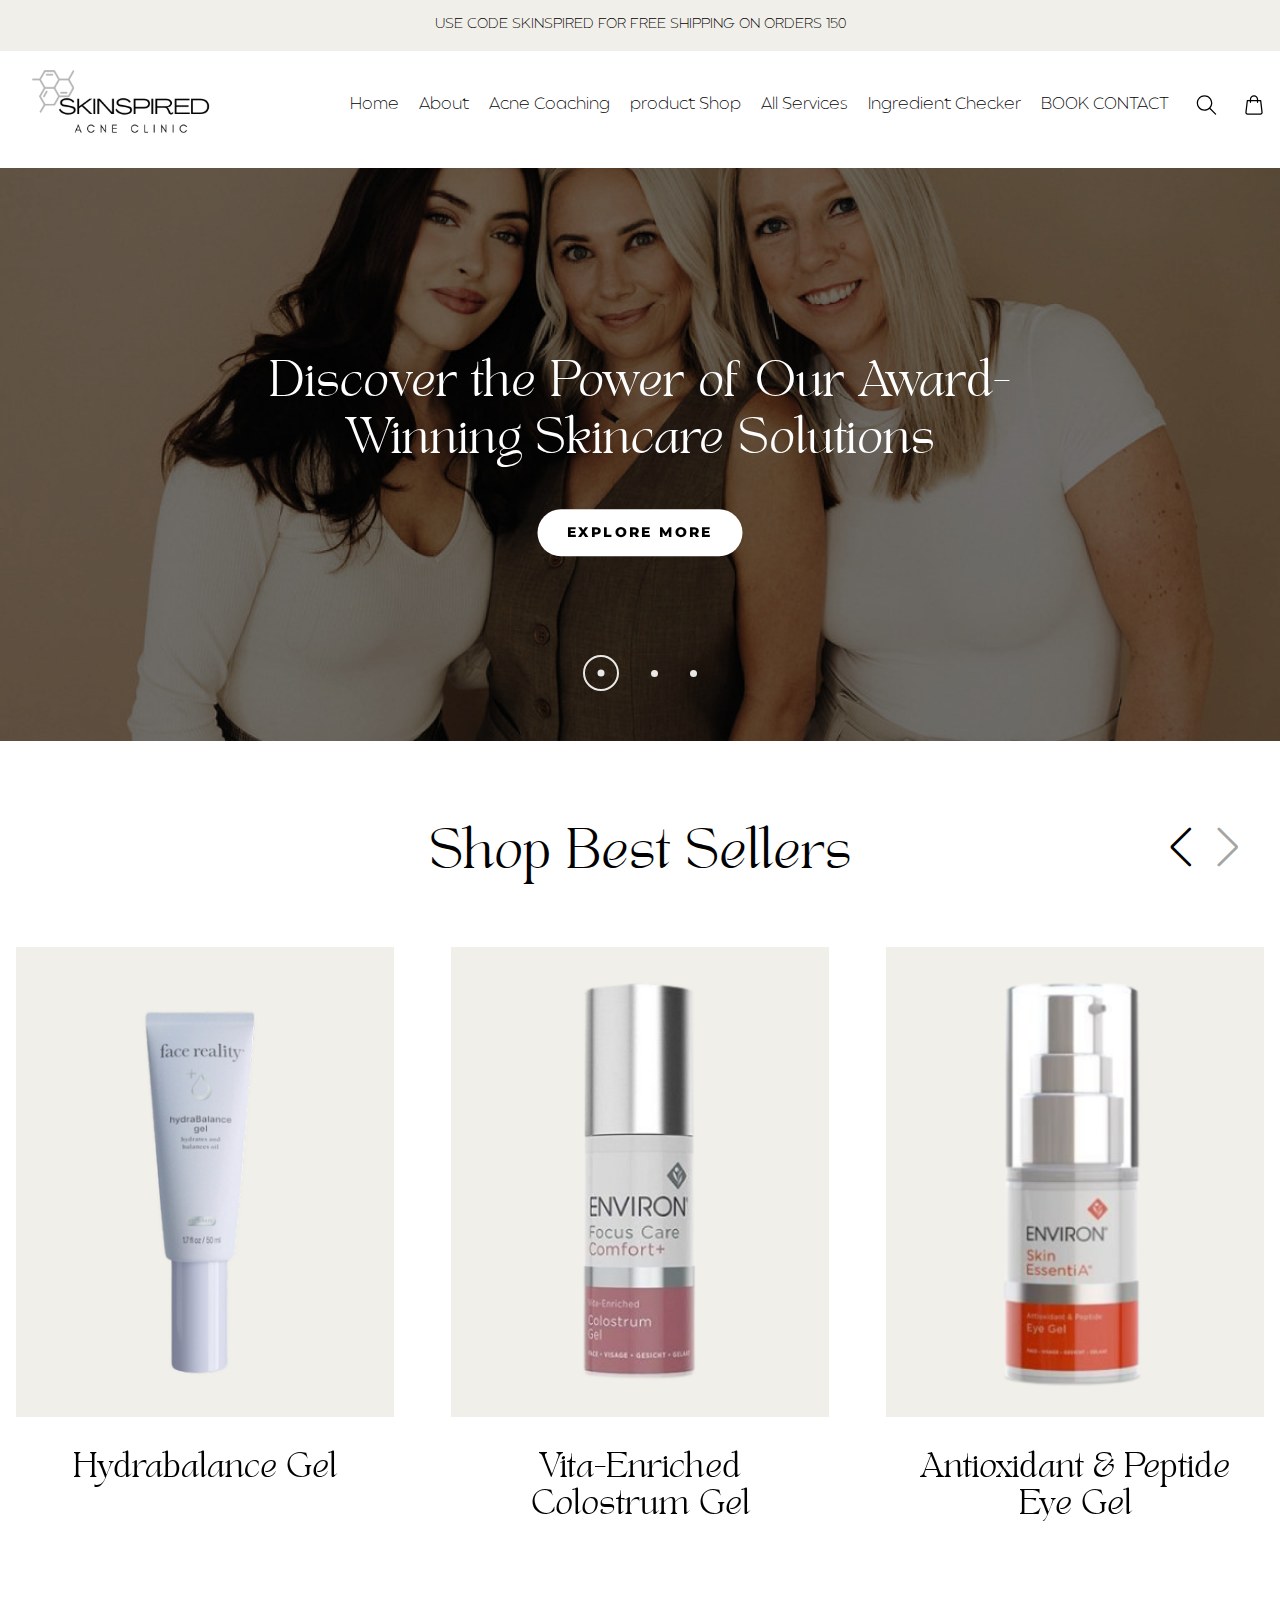
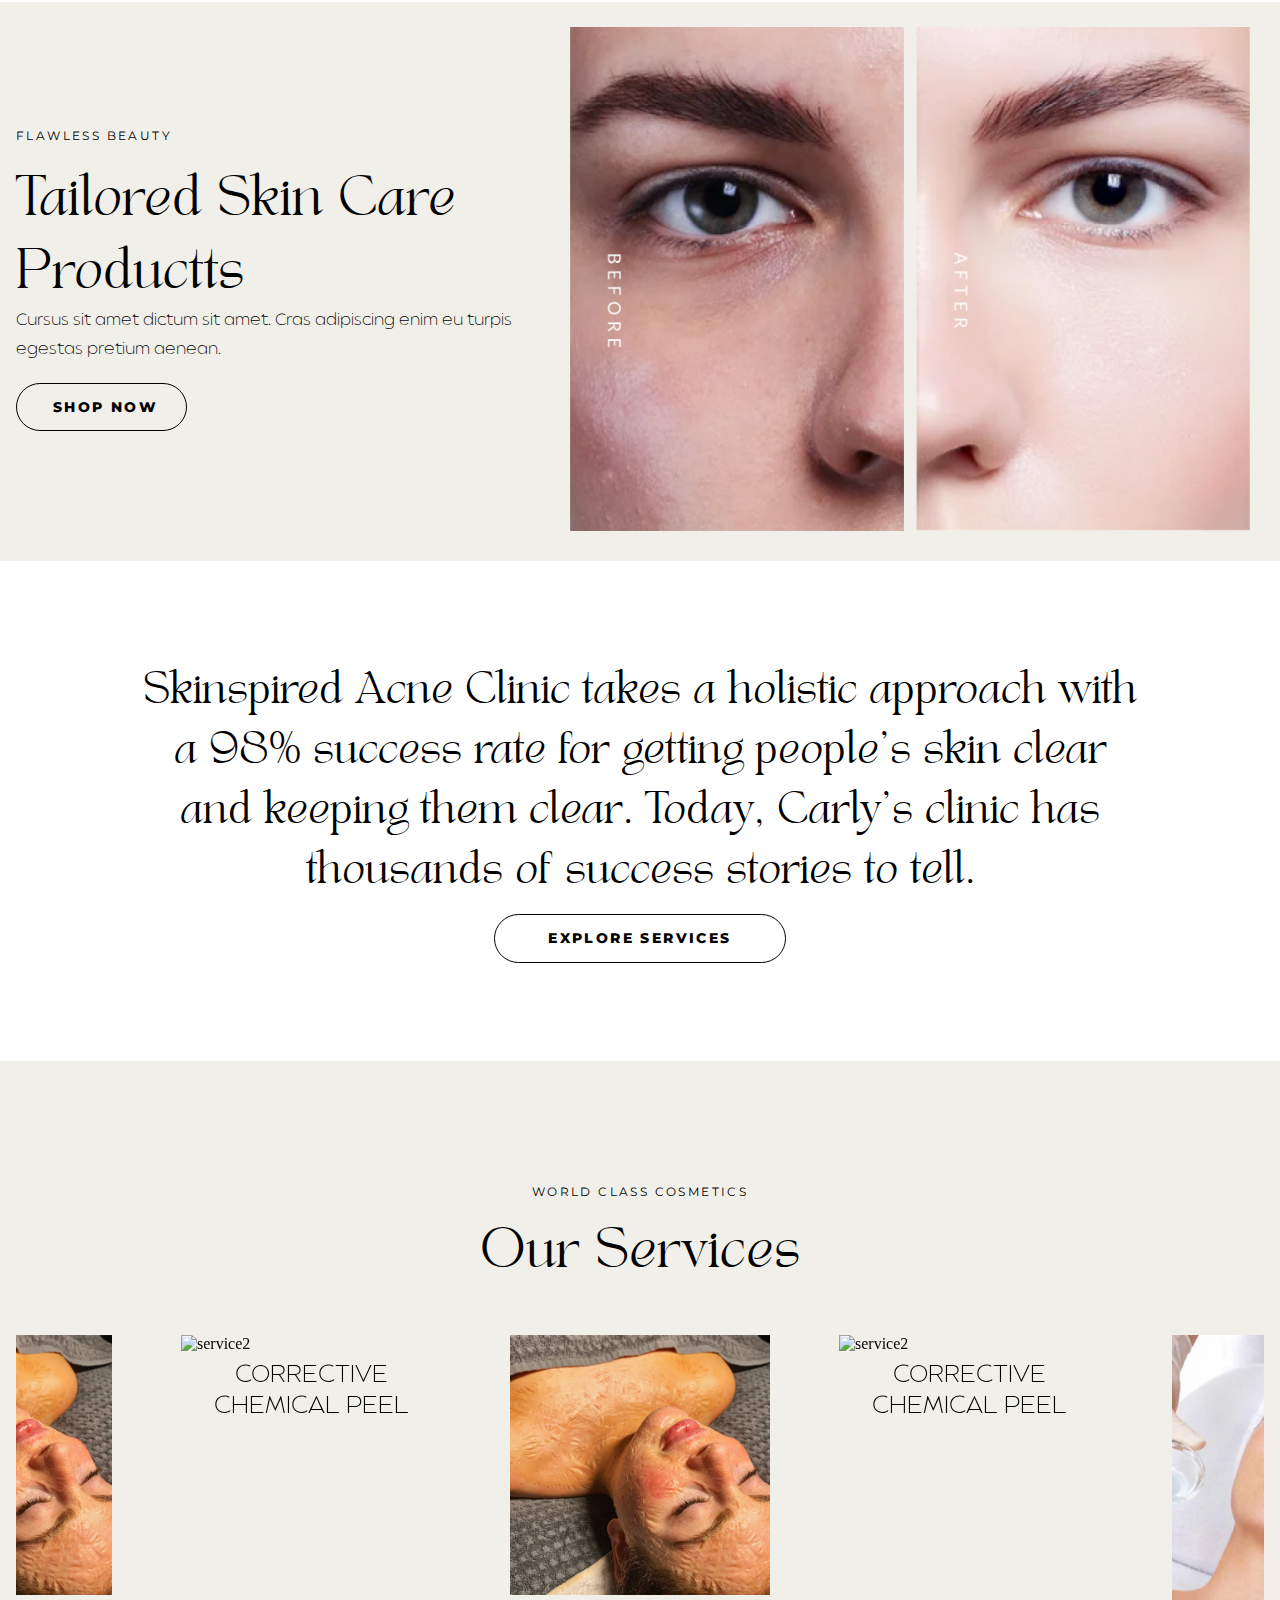
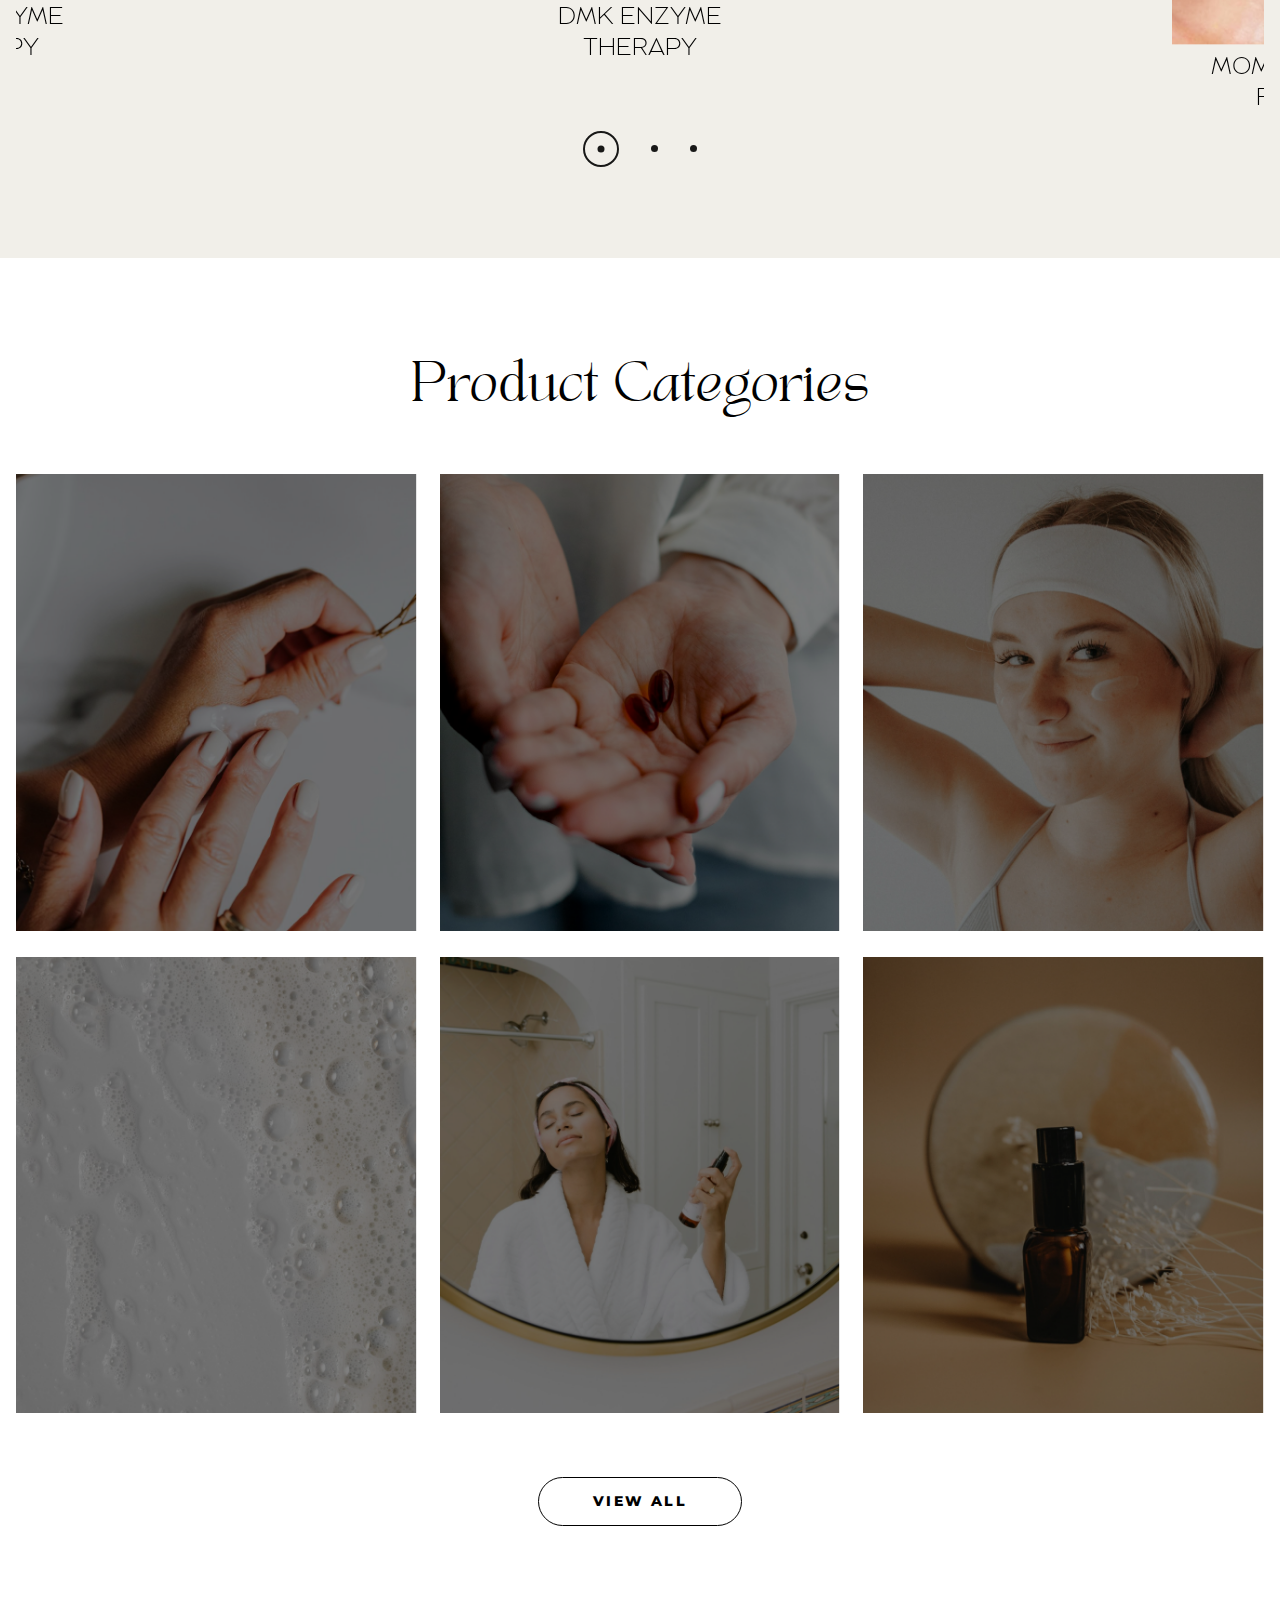
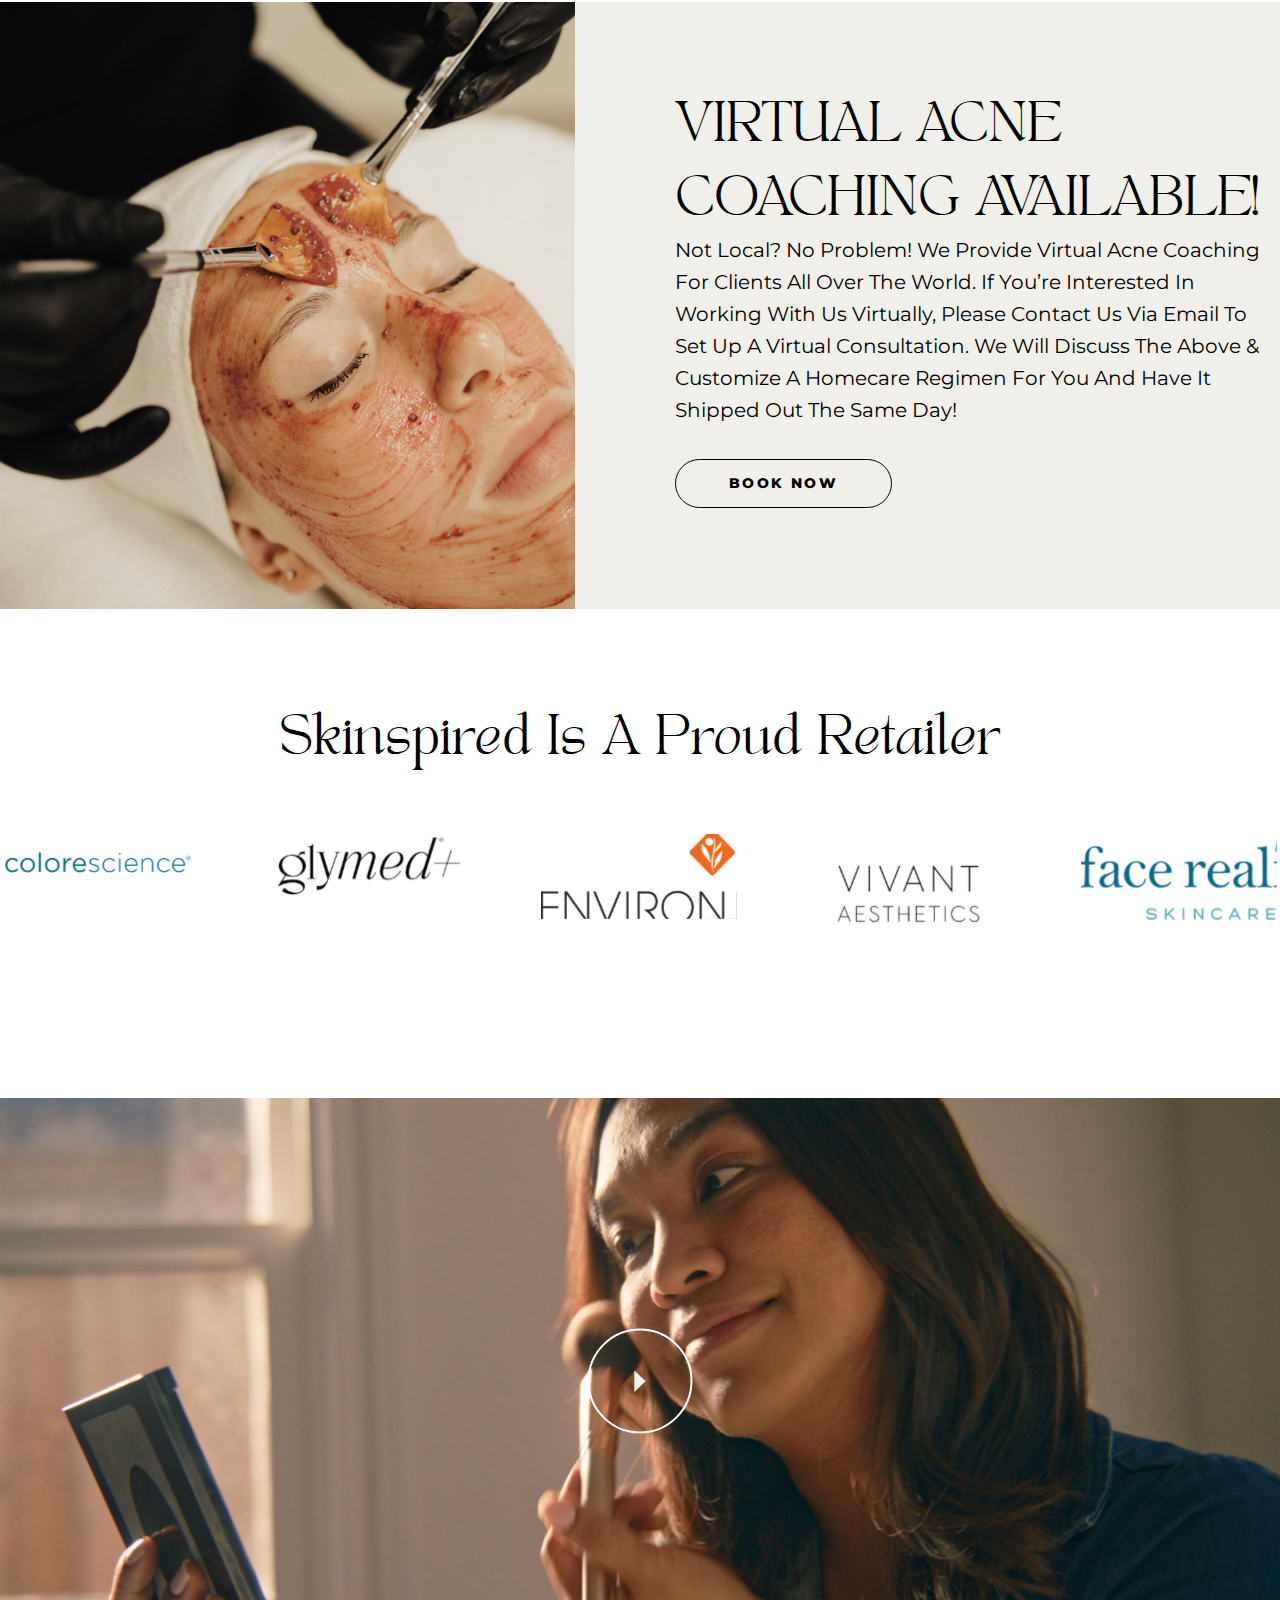
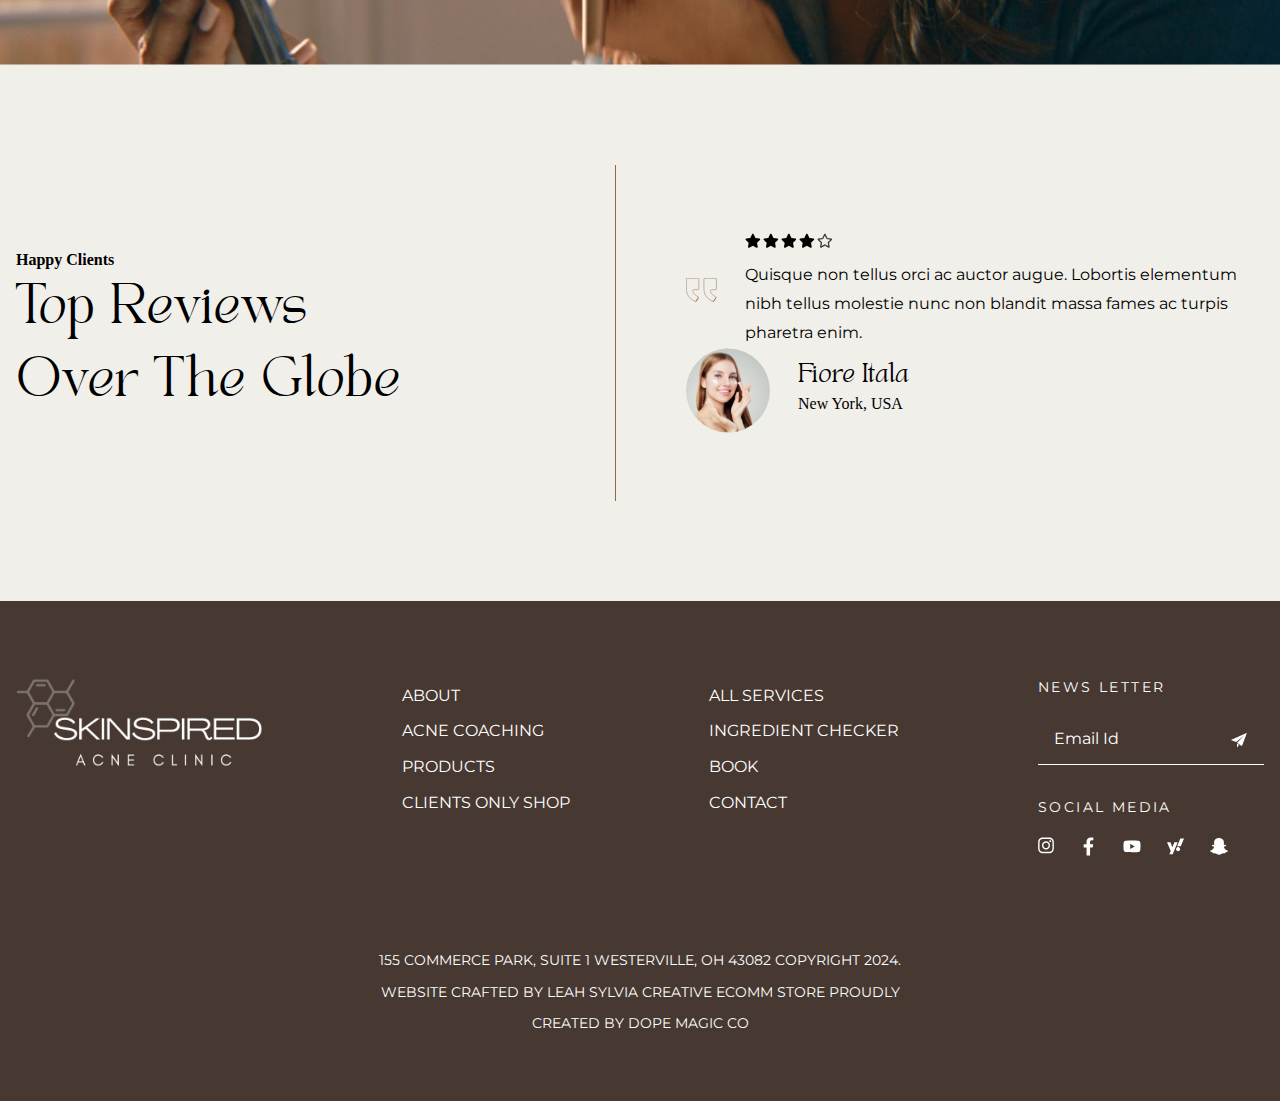
==== index.html @ e752066b "Create ui components" ====
<!DOCTYPE html>
<html lang="en">

<head>
    <meta charset="UTF-8">
    <meta name="viewport" content="width=device-width, initial-scale=1.0">
    <meta http-equiv="X-UA-Compatible" content="ie=edge">
    <link rel="icon" type="image/x-icon" href="./assets/images/favicon-16x16.png">
    <title>Skinspired acne clinic</title>
    <!-- swiper slider link -->
    <link rel="stylesheet" href="./assets/package-swiper/swiper-bundle.min.css">
    <!-- font link -->
    <link rel="stylesheet" href="./assets/fonts/fonts.css">
    <!-- css link -->
    <link rel="stylesheet" href="./assets/css/style.css">
    <!-- responsive media css link -->
    <link rel="stylesheet" href="./assets/css/media.css">
</head>

<body>
    <header>
        <!-- tobar header section -->
        <div class="header_top">
            <p>USE CODE SKINSPIRED FOR FREE SHIPPING ON ORDERS 150</p>
        </div>
        <!-- navigation section -->
        <div class="header_wrapper container">
            <div class="header_logo">
                <a href="">
                    <img src="./assets/images/logo.svg" alt="logo">
                </a>
            </div>
            <nav class="header-nav">
                <ul class="header-list">
                    <li class="header-item">
                        <a href="#" class="header-link">Home</a>
                    </li>
                    <li class="header-item">
                        <a href="#" class="header-link">About</a>
                    </li>
                    <li class="header-item">
                        <a href="#" class="header-link">Acne Coaching </a>
                    </li>
                    <li class="header-item">
                        <a href="#" class="header-link">product Shop</a>
                    </li>
                    <li class="header-item">
                        <a href="#" class="header-link"> All Services</a>
                    </li>
                    <li class="header-item">
                        <a href="#" class="header-link">Ingredient Checker</a>
                    </li>
                    <li class="header-item">
                        <a href="#" class="header-link">BOOK CONTACT</a>
                    </li>
                    <div class="header_scialIcons">
                        <li>
                            <form>
                                <a href=""> <img src="./assets/images/search.svg" class="form_search">
                                </a>
                            </form>
                        </li>
                        <li>
                            <a href=""> <img src="./assets/images/shopping.svg" class="shopping_card">
                            </a>
                        </li>
                    </div>
                    <li class="close">
                        <img src="./assets/images/close.png" alt="close" class="close_img">
                    </li>
                </ul>
            </nav>
            <div class="humburger">
                <img src="./assets/images/hamburger.png" alt="humburger">
            </div>

        </div>
    </header>
    <!-- hero section -->
    <section class="hero">
        <div class="hero_wrapper">
            <div class="swiper heroSwiper">
                <div class="swiper-wrapper">
                    <div class="swiper-slide">
                        <div class="hero_card">
                            <div class="card_img">
                                <img src="./assets/images/hero.png" alt="hero">
                            </div>
                            <div class="card_content">
                                <h3>Discover the Power of Our
                                    Award-Winning Skincare Solutions</h3>
                                <button class="btn">Explore More</button>
                            </div>
                        </div>
                    </div>
                    <div class="swiper-slide">
                        <div class="hero_card">
                            <div class="card_img">
                                <img src="./assets/images/hero.png">

                            </div>
                            <div class="card_content">
                                <h3>Discover the Power of Our
                                    Award-Winning Skincare Solutions</h3>
                                <button class="btn">Explore More</button>
                            </div>
                        </div>
                    </div>
                    <div class="swiper-slide">
                        <div class="hero_card">
                            <div class="card_img">
                                <img src="./assets/images/hero.png">

                            </div>
                            <div class="card_content">
                                <h3>Discover the Power of Our
                                    Award-Winning Skincare Solutions</h3>
                                <button class="btn">Explore More</button>
                            </div>
                        </div>
                    </div>
                </div>
                <div class="swiper-pagination swiper-pagination1"></div>
            </div>
        </div>
    </section>
    <!-- shop section -->
    <section class="shop">
        <div class="shop_section container">
            <h3 class="sec-heading">Shop Best Sellers</h3>
            <div class="shop_inner">
                <div class="swiper shopSwiper">
                    <div class="swiper-wrapper">
                        <div class="swiper-slide">
                            <div class="shop_card">
                                <div class="shop_img">
                                    <img src="./assets/images/shop1.png" alt="shop1">
                                </div>
                                <p>Hydrabalance Gel</p>
                            </div>
                        </div>
                        <div class="swiper-slide">
                            <div class="shop_card">
                                <div class="shop_img">
                                    <img src="./assets/images/shop2.png" alt="shop2">
                                </div>
                                <p>Vita-Enriched Colostrum Gel</p>
                            </div>
                        </div>
                        <div class="swiper-slide">
                            <div class="shop_card">
                                <div class="shop_img">
                                    <img src="./assets/images/shop3.png" alt="shop3">
                                </div>
                                <p>Antioxidant & Peptide Eye Gel</p>
                            </div>
                        </div>
                        <div class="swiper-slide">
                            <div class="shop_card">
                                <div class="shop_img">
                                    <img src="./assets/images/shop1.png" alt="shop1">
                                </div>
                                <p>Hydrabalance Gel</p>
                            </div>
                        </div>
                        <div class="swiper-slide">
                            <div class="shop_card">
                                <div class="shop_img">
                                    <img src="./assets/images/shop2.png" alt="shop2">
                                </div>
                                <p>Vita-Enriched Colostrum Gel</p>
                            </div>
                        </div>
                        <div class="swiper-slide">
                            <div class="shop_card">
                                <div class="shop_img">
                                    <img src="./assets/images/shop3.png" alt="shop3">
                                </div>
                                <p>Antioxidant & Peptide Eye Gel</p>
                            </div>
                        </div>
                    </div>
                    <div class="swiper-arrow">
                        <div class="swiper-button-next"></div>
                        <div class="swiper-button-prev"></div>
                    </div>
                </div>
            </div>
        </div>
    </section>
    <!-- fawless section -->
    <section class="fawless">
        <div class="fawless_wrapper container">
            <div class="fawless_left">
                <h4>Flawless Beauty</h4>
                <h3 class="sec-heading">Tailored Skin Care 
                    productts</h3>
                <p>Cursus sit amet dictum sit amet. Cras adipiscing enim eu turpis egestas pretium aenean. </p>
                <button class="btn btn_shop">Shop now</button>
            </div>
            <div class="fawless_right">
                <div class="swiper fewlessSwiper">
                    <div class="swiper-wrapper">
                        <div class="swiper-slide">
                            <div class="fawless_rightImg">
                                <img src="./assets/images/fawless1.png" alt="fawless-img">
                            </div>
                        </div>
                        <div class="swiper-slide">
                            <div class="fawless_rightImg">
                                <img src="./assets/images/fawless2.png" alt="fawless-img">
                            </div>
                        </div>
                        <div class="swiper-slide">
                            <div class="fawless_rightImg">
                                <img src="./assets/images/fawless1.png" alt="fawless-img">
                            </div>
                        </div>
                        <div class="swiper-slide">
                            <div class="fawless_rightImg">
                                <img src="./assets/images/fawless2.png" alt="fawless-img">
                            </div>
                        </div>
                    </div>
                    <!-- <div class="swiper-pagination"></div> -->
                </div>
            </div>
        </div>
        <div class="fawless_btm">
            <div class="fawless_content">
                <p>Skinspired Acne Clinic takes a holistic approach with a 98% success rate for getting people’s skin
                    clear and keeping them clear. Today, Carly’s clinic has thousands of success stories to tell.
                </p>
                <button class="btn explore_service">explore services</button>
            </div>
        </div>
    </section>
    <!-- service section -->
    <section class="service">
        <div class="service_section container">
            <h4>world Class Cosmetics</h4>
            <h3 class="sec-heading">Our Services</h3>
            <div class="service_inner">
                <!-- Swiper -->
                <div class="swiper serviceSwiper">
                    <div class="swiper-wrapper container">
                        <div class="swiper-slide">
                            <div class="service_card">
                                <div class="service_img">
                                    <img src="./assets/images/service1.jfif" alt="service1">
                                </div>
                                <p>DMK ENZYME THERAPY</p>
                            </div>
                        </div>
                        <div class="swiper-slide">
                            <div class="service_card">
                                <div class="service_img">
                                    <img src="./assets/images/Service2.png" alt="service2">
                                </div>
                                <p>CORRECTIVE CHEMICAL PEEL</p>
                            </div>
                        </div>
                        <div class="swiper-slide">
                            <div class="service_card">
                                <div class="service_img">
                                    <img src="./assets/images/service3.png" alt="service3">
                                </div>
                                <p>MOMMY TO BE FACIAL</p>
                            </div>
                        </div>
                        <div class="swiper-slide">
                            <div class="service_card">
                                <div class="service_img">
                                    <img src="./assets/images/service4.png" alt="service1">
                                </div>
                                <p>DERMAPLANE EXFOLIATION</p>
                            </div>
                        </div>
                        <div class="swiper-slide">
                            <div class="service_card">
                                <div class="service_img">
                                    <img src="./assets/images/service5.png" alt="service1">
                                </div>
                                <p>REVITAPEN FACIAL INFUSION</p>
                            </div>
                        </div>

                        <div class="swiper-slide">
                            <div class="service_card">
                                <div class="service_img">
                                    <img src="./assets/images/service1.jfif" alt="service1">
                                </div>
                                <p>DMK ENZYME THERAPY</p>
                            </div>
                        </div>
                        <div class="swiper-slide">
                            <div class="service_card">
                                <div class="service_img">
                                    <img src="./assets/images/Service2.png" alt="service2">
                                </div>
                                <p>CORRECTIVE CHEMICAL PEEL</p>
                            </div>
                        </div>

                    </div>
                    <div class="swiper-pagination"></div>
                </div>
            </div>
        </div>
    </section>
    <!-- product section -->
    <section class="product">
        <div class="product_section container">
            <h3 class="sec-heading">Product categories</h3>
            <div class="product_inner">
                <div class="product_card">
                    <div class="product_img">
                        <img src="./assets/images/categories1.png" alt="product_img">
                    </div>
                    <p>SPF</p>
                </div>
                <div class="product_card">
                    <div class="product_img">
                        <img src="./assets/images/catgories2.png" alt="product_img">
                    </div>
                    <p>supplements</p>
                </div>
                <div class="product_card">
                    <div class="product_img">
                        <img src="./assets/images/categories3.png" alt="product_img">
                    </div>
                    <p>Masks</p>
                </div>
                <div class="product_card">
                    <div class="product_img">
                        <img src="./assets/images/catgories4.png" alt="product_img">
                    </div>
                    <p>Moisturizer</p>
                </div>
                <div class="product_card">
                    <div class="product_img">
                        <img src="./assets/images/categories5.png" alt="product_img">
                    </div>
                    <p>Cleanser</p>
                </div>
                <div class="product_card">
                    <div class="product_img">
                        <img src="./assets/images/categories6.png" alt="product_img">
                    </div>
                    <p>Toner</p>
                </div>
            </div>
            <button class="btn product_viewBtn">view all</button>
        </div>
    </section>
    <!-- booking  section-->
    <section class="booking">
        <div class="booking_wrapper container">
            <div class="booking_left">
                <div class="booking_img">
                    <img src="./assets/images/vertual.png" alt="book">
                </div>
            </div>
            <div class="booking_right">
                <h3 class="sec-heading">VIRTUAL ACNE COACHING AVAILABLE!</h3>
                <p class="booking_desc">Not local? No problem! We provide Virtual Acne Coaching for clients all over the
                    world.

                    If you’re interested in working with us Virtually, please contact us via email to set up a Virtual
                    Consultation. We will discuss the above & customize a homecare regimen for you and have it shipped
                    out the same day!</p>
                <button class="btn btn_book">Book Now</button>

            </div>
        </div>
    </section>
    <!-- brand section -->
    <section class="brand">
        <div class="brand_wrapper">
            <h3 class="sec-heading">Skinspired is a Proud Retailer</h3>
            <div class="brand_inner">
                <div class="swiper brandSwiper">
                    <div class="swiper-wrapper">
                        <div class="swiper-slide">
                            <div class="brand_img">
                                <img src="./assets/images/companylogo1.svg" alt="company logo">
                            </div>
                        </div>
                        <div class="swiper-slide">
                            <div class="brand_img">
                                <img src="./assets/images/comapnylog2.svg" alt="company logo">
                            </div>
                        </div>
                        <div class="swiper-slide">
                            <div class="brand_img">
                                <img src="./assets/images/company-logo3.svg" alt="company logo">
                            </div>
                        </div>
                        <div class="swiper-slide">
                            <div class="brand_img">
                                <img src="./assets/images/companylog4.svg" alt="company logo">
                            </div>
                        </div>
                        <div class="swiper-slide">
                            <div class="brand_img">
                                <img src="./assets/images/companylog-5.svg" alt="company logo">
                            </div>
                        </div>
                        <div class="swiper-slide">
                            <div class="brand_img">
                                <img src="./assets/images/comapny-logo6.svg" alt="company logo">
                            </div>
                        </div>
                        <div class="swiper-slide">
                            <div class="brand_img">
                                <img src="./assets/images/companylogo1.svg" alt="company logo">
                            </div>
                        </div>
                        <div class="swiper-slide">
                            <div class="brand_img">
                                <img src="./assets/images/comapnylog2.svg" alt="company logo">
                            </div>
                        </div>
                        <div class="swiper-slide">
                            <div class="brand_img">
                                <img src="./assets/images/company-logo3.svg" alt="company logo">
                            </div>
                        </div>
                        <div class="swiper-slide">
                            <div class="brand_img">
                                <img src="./assets/images/companylog4.svg" alt="company logo">
                            </div>
                        </div>
                        <div class="swiper-slide">
                            <div class="brand_img">
                                <img src="./assets/images/companylog-5.svg" alt="company logo">
                            </div>
                        </div>
                        <div class="swiper-slide">
                            <div class="brand_img">
                                <img src="./assets/images/comapny-logo6.svg" alt="company logo">
                            </div>
                        </div>
                    </div>
                    <!-- <div class="swiper-pagination"></div> -->
                </div>
            </div>
            <!-- Swiper -->
        </div>
    </section>
    <!-- banner section -->
    <section class="banner">
        <div class="banner_wrapper">
            <div class="banner_bgImg">
                <img src="./assets/images/banner.png" alt="banner">
                <a href="https://www.youtube.com/hashtag/youtubelink" alt="">
                    <div class="play">
                        <img src="./assets/images/play.svg" alt="play">
                    </div>
                </a>
            </div>
        </div>
    </section>
    <!-- testimonial section  -->
    <section class="testimonial">
        <div class="testimonial_wrapper container">
            <div class="testimonial_left">
                <div class="testimonial_leftConts">
                    <h4>Happy Clients</h4>
                    <h3 class="sec-heading">Top reviews 
                        over the Globe</h3>
                </div>
            </div>
            <div class="testimonial_right">
                <div class="testimonial_rightTop">
                    <div class="testimonial_qutes">
                        <img src="./assets/images/quats.svg">
                    </div>
                    <div class="testimonial_info">
                        <div class="stars">
                            <div class="star">
                                <img src="./assets/images/full-star.svg">
                            </div>
                            <div class="star">
                                <img src="./assets/images/full-star.svg">
                            </div>
                            <div class="star">
                                <img src="./assets/images/full-star.svg">
                            </div>
                            <div class="star">
                                <img src="./assets/images/full-star.svg">
                            </div>
                            <div class="star">
                                <img src="./assets/images/star.svg">
                            </div>
                        </div>
                        <p>Quisque non tellus orci ac auctor augue. Lobortis
                            elementum nibh tellus molestie nunc non blandit
                            massa fames ac turpis pharetra enim.</p>
                    </div>
                </div>
                <div class="testimonial_details">
                    <div class="testimonial_autoImg">
                        <img src="./assets/images/author.svg" alt="autho">
                    </div>
                    <div class="testimonial_authoInfo">
                        <h3>Fiore Itala</h3>
                        <p>New York, USA</p>
                    </div>
                </div>
            </div>
        </div>
    </section>
    <!-- footer section -->
    <footer class="footer">
        <div class="footer_wrapper container">
            <div class="footer_logo">
                <a href="">
                    <img src="./assets/images/footer-logo.svg" alt="logo-footer">
                </a>
            </div>
            <div class="footer_navbar">
                <ul>
                    <li>
                        <a href="" class="footer_link">ABOUT</a>
                    </li>
                    <li>
                        <a href="" class="footer_link">ACNE COACHING
                        </a>
                    </li>
                    <li>
                        <a href="" class="footer_link">PRODUCTS
                        </a>
                    </li>
                    <li>
                        <a href="" class="footer_link">CLIENTS ONLY SHOP</a>
                    </li>
                </ul>
            </div>
            <div class="footer_navbar">
                <ul>
                    <li>
                        <a href="" class="footer_link">ALL SERVICES</a>
                    </li>
                    <li>
                        <a href="" class="footer_link">INGREDIENT CHECKER
                        </a>
                    </li>
                    <li>
                        <a href="" class="footer_link">BOOK</a>
                    </li>
                    <li>
                        <a href="" class="footer_link">CONTACT</a>
                    </li>
                </ul>
            </div>
            <div class="footer_right">
                <h4>News Letter</h4>
                <form class="footer_form">
                    <input type="email" placeholder="Email Id ">
                    <img src="./assets/images/email-msg.svg" alt="email-msg">
                </form>
                <div class="footer-socials">
                    <h4>Social Media</h4>
                    <div class="footer_socialwrap ">
                        <div class="footer_social">
                            <a href="">
                                <img src="./assets/images/instagram.svg" alt="instagram" class="instagram">
                            </a>
                        </div>
                        <div class="footer_social">
                            <a href="">
                                <img src="./assets/images/facebook.svg" alt="facebook" class="facebook">
                            </a>
                        </div>
                        <div class="footer_social">
                            <a href="">
                                <img src="./assets/images/youtube.svg" alt="youtube" class="youtube">
                            </a>

                        </div>
                        <div class="footer_social">
                            <a href="">
                                <img src="./assets/images/yahoo.svg" alt="yahoo" class="yahoo">
                            </a>
                        </div>
                        <div class="footer_social">
                            <a href="">
                                <img src="./assets/images/snapchat.svg" alt="snapchat" class="snapchat">
                            </a>
                        </div>
                    </div>
                </div>
            </div>
        </div>
        <div class="footer_btm">
            <p>155 COMMERCE PARK, SUITE 1 WESTERVILLE, OH 43082
                COPYRIGHT 2024. WEBSITE CRAFTED BY LEAH SYLVIA CREATIVE
                ECOMM STORE PROUDLY CREATED BY DOPE MAGIC CO</p>
        </div>
    </footer>
    
    <!-- Swiper JS -->
    <script src="./assets/package-swiper/swiper-bundle.min.js"></script>
    <!-- main js link -->
    <script src="./assets/js/main.js"></script>
</body>


</html>
---- assets/fonts/fonts.css ----
/* Balgin font */
@font-face {
  font-family: "Balgin";
  src: url("./Balgin/Demo_Fonts/Fontspring-DEMO-balgin-extralight.otf");
  font-weight: 200;
}
@font-face {
  font-family: "Balgin";
  src: url("./Balgin/Demo_Fonts/Fontspring-DEMO-balgintext-regular.otf");
  font-weight: 400;
}
@font-face {
  font-family: "Balgin";
  src: url("./Balgin/Demo_Fonts/Fontspring-DEMO-balgindisplay-medium.otf");
  font-weight: 500;
}
@font-face {
  font-family: "Balgin";
  src: url("./Balgin/Demo_Fonts/Fontspring-DEMO-balgindisplay-semibold.otf");
  font-weight: 600;
}
@font-face {
  font-family: "Balgin";
  src: url("./Balgin/Demo_Fonts/Fontspring-DEMO-balgintext-bold.otf");
  font-weight: 700;
}
@font-face {
  font-family: "Balgin";
  src: url("./Balgin/Demo_Fonts/Fontspring-DEMO-balgindisplay-extrabold.otf");
  font-weight: 800;
}
/* Tanaegean font */

@font-face {
  font-family: "Tanaegean";
  src: url("./tanaegean/tanaegean/TAN\ -\ AEGEAN\ Regular.ttf");
  font-weight: 400;
}
/* Montserrat font */
@font-face {
  font-family: "Montserrat";
  src: url("./Montserrat/static/Montserrat-Medium.ttf");
  font-weight: 500;
}
@font-face {
  font-family: "Montserrat";
  src: url("./Montserrat/static/Montserrat-Regular.ttf");
  font-weight: 400;
}
@font-face {
  font-family: "Montserrat";
  src: url("./Montserrat/static/Montserrat-SemiBold.ttf");
  font-weight: 600;
}

@font-face {
  font-family: "Montserrat";
  src: url("./Montserrat/static/Montserrat-ExtraBold.ttf");
  font-weight: 700;
}

@font-face {
  font-family: "Montserrat";
  src: url("./Montserrat/static/Montserrat-ExtraBold.ttf");
  font-weight: 800;
}
---- assets/css/style.css ----
* {
  margin: 0;
  padding: 0;
  box-sizing: border-box;
  scroll-behavior: smooth;
}

/* color */
:root {
  --primary-color: #956842;
  --secondry-color: #473931;
  --Fuji-color: #f1efe9;
  --sandDagger-color: #e6ddd2;
  --palladium-color: #b1b1b1;
  --black-color: #000;
  --white-color: #ffffff;
  /* font family */
  --primary-font: "Balgin";
  --secondary-font: "Montserrat";
  --Tanaegean-font: "Tanaegean";
}

.container {
  max-width: 1372px;
  width: 100%;
  margin-inline: auto;
  padding-inline: 1rem;
}

p,
a {
  font-size: 1rem;
}

ul {
  list-style: none;
}

a {
  text-decoration: none;
}

img {
  width: 100%;
  height: auto;
  object-fit: contain;
  display: block;
}

.btn {
  padding: 15px 30px;
  color: var(--black-color);
  border-radius: 35px;
  border: none;
  outline: none;
  font-size: 14px;
  background-color: var(--white-color);
  font-family: var(--secondary-font);
  font-weight: 700;
  line-height: 120%;
  letter-spacing: 2.4px;
  text-transform: uppercase;
  transition: all 0.3s ease-in-out;
  cursor: pointer;
}

.btn:hover {
  background-color: var(--primary-color);
  color: var(--white-color);
  border-color: transparent;
}

.sec-heading {
  font-size: 40px;
  font-weight: 400;
  color: var(--black-color);
  font-family: var(--Tanaegean-font);
  line-height: 183%;
  text-transform: capitalize;
}

/* Topbar header section */
.header_top {
  background-color: var(--Fuji-color);
  text-align: center;
  padding-block: 11px;
  margin-bottom: 11px;
  padding-inline: 1rem;
}

.header_top p {
  color: var(--black-color);
  font-family: var(--primary-font);
  font-size: 14px;
  font-weight: 200;
  line-height: 205%;
}

.header_wrapper {
  display: flex;
  justify-content: space-between;
  align-items: center;
  margin-bottom: 19px;
}

.header_logo img {
  max-width: 214px;
}

.header-list {
  display: flex;
  justify-content: space-between;
  align-items: center;
  gap: 20px;
}

.header-link {
  color: var(--black-color);
  font-family: var(--primary-font);
  font-weight: 200;
  line-height: 180%;
  transition: all 0.3s ease-in-out;
}

.form_search {
  max-width: 35px;
}

.header_scialIcons {
  display: flex;
  justify-content: center;
  align-items: center;
  gap: 20px;
}

.humburger {
  display: none;
}

.humburger img {
  max-width: 20px;
  height: 20px;
}

.header-link:hover {
  color: var(--primary-color);
}

.close {
  display: none;
}

.close img {
  max-width: 20px;
  height: 20px;
}

/* hero section  */
.hero {
  margin-bottom: 73px;
}

.card_img {
  position: relative;
  width: 100%;
}
.card_img img {
  height: auto;
}

.card_content {
  position: absolute;
  top: 50%;
  left: 50%;
  transform: translate(-50%, -50%);
  text-align: center;
  max-width: 779px;
  width: 100%;
}

.card_content h3 {
  font-size: 36.3px;
  font-weight: 400;
  line-height: 155%;
  margin-bottom: 44px;
  color: var(--white-color);
  font-family: var(--Tanaegean-font);
}

.hero .swiper-pagination {
  display: flex;
  justify-content: center;
  align-items: center;
  gap: 24px;
  margin-bottom: 42px;
}

.hero span.swiper-pagination-bullet {
  width: 7px;
  height: 7px;
  background-color: var(--white-color);
  color: var(--white-color);
  opacity: .9;
}

.hero span.swiper-pagination-bullet.swiper-pagination-bullet-active {
  padding: 1rem;
  border: 2px solid var(--white-color);
  background: transparent;
  position: relative;
}

.hero span.swiper-pagination-bullet.swiper-pagination-bullet-active::after {
  content: '';
  display: block;
  width: 7px;
  height: 7px;
  background: var(--white-color);
  border-radius: 50%;
  position: absolute;
  top: 50%;
  left: 50%;
  transform: translate(-50%, -50%);
}

/* Shop section */
.shop {
  padding-bottom: 81px;
  position: relative;
}

.shop_section .sec-heading {
  text-align: center;
  margin-bottom: -60px;
}

.shop_section .swiper {
  padding-top: 120px;
}

.shop_img {
  margin-bottom: 30px;
}

.shop_img img {
  max-width: 410px;
  width: 100%;
  height: auto;
  display: block;
  object-fit: contain;
}

.swiper-arrow {
  position: absolute;
  top: 20px;
  right: 60px;
}

.swiper-arrow .swiper-button-prev:after {
  transform: rotate(180deg);
  font-size: 40px;
  color: var(--black-color);
}

.swiper-arrow .swiper-button-next:after {
  font-size: 40px;
  transform: rotate(180deg);
  color: var(--black-color);
}

.shop_card {
  max-width: 410px;
  width: 100%;
  cursor: pointer;
}

.shop_card p {
  font-size: 25px;
  font-family: var(--Tanaegean-font);
  font-weight: 400;
  line-height: 148%;
  color: var(--black-color);
  max-width: 320px;
  width: 100%;
  margin-inline: auto;
  text-align: center;
  text-transform: capitalize;
}

/* fawless section */
.fawless {
  padding-block: 25px 30px;
  background-color: var(--Fuji-color);
}

.fawless_wrapper {
  display: flex;
  justify-content: space-between;
  align-items: center;
  gap: 1rem;
  padding-bottom: 30px;
}

.fawless_left {
  max-width: 523px;
  width: 100%;
}

.fawless_left h4 {
  font-size: 12px;
  font-weight: 400;
  margin-bottom: 18px;
  color: var(--black-color);
  font-family: var(--secondary-font);
  letter-spacing: 2.4px;
  text-transform: uppercase;
}

.fawless_left p {
  margin-bottom: 18px;
  color: var(--black-color);
  font-family: var(--primary-font);
  font-weight: 200;
  line-height: 180%;
}

.btn_shop {
  background-color: var(--Fuji-color);
  border: 1px solid;
  color: var(--black-color);
  padding-inline: 36px 28px;
}

.fawless_right {
  display: flex;
  justify-content: space-between;
  align-items: center;
  gap: 12px;
  max-width: 773.56px;
  width: 100%;
}

.fawless_right .swiper-wrapper {
  max-width: 773.56px;
  width: 100%;
}

.fawless_rightImg img {
  max-width: 380.78px;
  width: 100%;
  max-height: 575px;
  height: 100%;
  display: block;
  object-fit: contain;
  cursor: pointer;

}

.fawless_btm {
  background-color: var(--white-color);
  padding-block: 98px;
}

.fawless_content {
  width: 100%;
  max-width: 1030px;
  margin-inline: auto;
  text-align: center;
}

.fawless_content p {
  font-size: 2rem;
  font-weight: 400;
  margin-bottom: 15px;
  color: var(--black-color);
  font-family: var(--Tanaegean-font);
  line-height: 187%;
  padding-inline: 1rem;
}

.explore_service {
  border: 1px solid;
  padding: 15px 53px;
}

/* service section */
.service {
  padding-block: 93px 83px;
  background-color: var(--Fuji-color);
}

.swiper-wrapper {
  max-width: 1472px;
}

.service .swiper {
  padding-bottom: 60px;
}

.service_section h4 {
  color: var(--black-color);
  font-family: var(--secondary-font);
  font-size: 12px;
  font-weight: 400;
  letter-spacing: 2.4px;
  text-transform: uppercase;
  text-align: center;
  margin-bottom: 14px;
}

.service_section .sec-heading {
  text-align: center;
  margin-bottom: 49px;
}

.service_section .swiper-slide {
  max-width: 310px;
  /* max-height: 468px; */
  width: 100%;
  cursor: pointer;
}

.service_section .swiper-wrapper {
  padding: 0;
}

.service_img img {
  max-width: 310px;
  margin-bottom: 7.7px;
  max-height: 310px;
}

.service_card p {
  color: var(--black-color);
  font-family: var(--primary-font);
  font-size: 24px;
  font-weight: 200;
  line-height: 130%;
  text-transform: capitalize;
  text-align: center;
}

.service .swiper-pagination.swiper-pagination-clickable.swiper-pagination-bullets.swiper-pagination-horizontal {
  display: flex;
  justify-content: center;
  align-items: center;
  gap: 24px;
}

.service span.swiper-pagination-bullet {
  width: 7px;
  height: 7px;
  background-color: var(--black-color);
  color: var(--black-color);
  opacity: .9;
}

.service span.swiper-pagination-bullet.swiper-pagination-bullet-active {
  padding: 1rem;
  border: 2px solid var(--black-color);
  background: transparent;
  position: relative;
}

.service span.swiper-pagination-bullet.swiper-pagination-bullet-active::after {
  content: '';
  display: block;
  width: 7px;
  height: 7px;
  background: var(--black-color);
  border-radius: 50%;
  position: absolute;
  top: 50%;
  left: 50%;
  transform: translate(-50%, -50%);
}

/* product section */
.product {
  padding-block: 89px 76px;
  background-color: var(--white-color);
}

.product_section h3 {
  margin-bottom: 54px;
  text-align: center;
}

.product_inner {
  display: grid;
  grid-template-columns: repeat(3, 1fr);
  row-gap: 26px;
  column-gap: 23px;
  margin-bottom: 64px;
}

.product_img img {
  width: 100%;
  max-width: 430.16px;
  display: block;
  object-fit: contain;
}

.product_img {
  position: relative;
}

.product_card {
  cursor: pointer;
  position: relative;
}

.product_card p {
  position: absolute;
  top: 50%;
  left: 50%;
  transform: translate(-50%, -50%);
  color: var(--white-color);
  display: none;
  transition: all 0.3s ease-in-out;
  font-size: 2rem;
  font-weight: 600;
  font-family: var(--secondary-font);
  line-height: 228%;
  text-transform: capitalize;
}

.product_card:hover p {
  display: block;
}

.product_viewBtn {
  border: 1px solid;
  padding: 15px 54px;
  display: flex;
  justify-content: center;
  align-items: center;
  margin: 0 auto;
}

/* booking section */
.booking {
  margin-bottom: 91px;

}

.booking_wrapper {
  display: flex;
  align-items: center;
  gap: 100px;
  padding-left: 0;
  background-color: var(--Fuji-color);
}

.booking_img img {
  max-width: 654px;
}

.booking_right {
  max-width: 589px;
  width: 100%;
  padding-block: 0 1rem;
}

.booking_desc {
  color: var(--black-color);
  font-family: var(--secondary-font);
  font-size: 20px;
  font-weight: 400;
  line-height: 160%;
  text-transform: capitalize;
  margin-bottom: 33px;
}

.btn_book {
  background-color: transparent;
  border: 1px solid #000000;
  padding: 15px 53px;
}

/* brand section */
.brand {
  margin-bottom: 105px;
}

.brand_wrapper .sec-heading {
  text-align: center;
  margin-bottom: 60px;
}

.brand_inner .brand_img img {
  max-width: 196px;
}

/* banner section */
.banner_bgImg {
  width: 100%;
  position: relative;
}

.play {
  position: absolute;
  top: 50%;
  left: 50%;
  width: 105px;
  height: 105px;
  border: 2px solid var(--white-color);
  border-radius: 50%;
  display: flex;
  justify-content: center;
  align-items: center;
  transform: translate(-50%, -50%);
  cursor: pointer;
}

.play img {
  width: 13px;
  height: auto;
}

/* Testimonial section */
.testimonial {
  background-color: var(--Fuji-color);
  padding-block: 100px;
}

.testimonial_wrapper {
  display: flex;
  justify-content: space-between;
  align-items: center;
  gap: 1rem;
}

.testimonial_right {
  border-left: 1px solid var(--primary-color);
  padding-left: 70px;
  padding-block: 68px;
}

.testimonial_leftConts {
  width: 100%;
  max-width: 445px;
}

.testimonial_rightTop {
  display: flex;
  justify-content: space-between;
  align-items: center;
  gap: 28px;
  width: 100%;
  max-width: 578px;
}
.stars {
  display: flex;
  gap: 2px;
  margin-bottom: 13.5px;
}

.star {
  cursor: pointer;
  transition: all 0.3s ease-in-out;
}

.star:hover {
  filter: brightness(0) saturate(100%) invert(88%) sepia(68%) saturate(1479%) hue-rotate(328deg) brightness(103%) contrast(101%);
}

.testimonial_info p {
  color: var(--black-color);
  font-family: var(--secondary-font);
  font-size: 1rem;
  font-weight: 400;
  line-height: 180%;
}

.testimonial_details {
  display: flex;
  align-items: center;
  gap: 28px;
}

.testimonial_autoImg img {
  max-width: 85px;
  height: 85px;
}

.testimonial_authoInfo h3 {
  color: var(--black-color);
  font-family: var(--Tanaegean-font);
  font-size: 19.4px;
  font-weight: 400;
  line-height: 119.897%;
  margin-bottom: 4.85px;
}

.testimonial_authoInfo p {
  color: var(--black-color);
  font-family: Lato;
  font-size: 1rem;
  font-weight: 400;
  line-height: 180%;
}

/* footer section */
.footer {
  background-color: var(--secondry-color);
  padding-block: 77px 61px;
}

.footer_wrapper {
  display: flex;
  justify-content: space-between;
  margin-bottom: 89px;
  gap: 1rem;
}

.footer_logo img {
  max-width: 247px;
}

.footer_link {
  color: var(--white-color);
  font-weight: 400;
  font-family: var(--secondary-font);
  line-height: 223%;
  transition: all 0.3s ease-in-out;
}

.footer_link:hover {
  color: var(--primary-color);
}

.footer_form {
  display: flex;
  justify-content: space-between;
  align-items: center;
  border-bottom: 1px solid var(--white-color);
  margin-bottom: 33px;
}

.footer_form input {
  border: none;
  padding: 15px 0px 17px 16px;
  outline: none;
  background-color: var(--secondry-color);
  color: var(--white-color);
}

.footer_form img {
  padding-right: 17px;
}

.footer_form input::placeholder {
  font-size: 1rem;
  font-weight: 400;
  color: var(--white-color);
  font-family: var(--secondary-font);
}

.footer-socials h4 {
  margin-bottom: 17px;
  font-size: 14px;
  color: var(--white-color);
  font-weight: 400;
  font-family: var(--secondary-font);
  line-height: 180%;
  letter-spacing: 2.4px;
  text-transform: uppercase;
}

.footer_right h4 {
  color: var(--white-color);
  font-size: 14px;
  font-weight: 400;
  margin-bottom: 21px;
  font-family: var(--secondary-font);
  line-height: 130%;
  letter-spacing: 2.4px;
  text-transform: uppercase;
}

.footer_socialwrap {
  display: flex;
  gap: 25px;
}

.footer_social {
  transition: all 0.3s ease-in-out;
}

.instagram:hover {
  background: linear-gradient(90deg, rgba(249, 206, 52, 1) 0%, rgba(238, 42, 123, 1) 35%, rgba(0, 0, 0, 1) 100%);
  border-radius: 5px;
}

.facebook:hover {
  filter: brightness(0) saturate(100%) invert(37%) sepia(92%) saturate(3431%) hue-rotate(203deg) brightness(99%) contrast(91%);
}

.youtube:hover {
  filter: brightness(0) saturate(100%) invert(30%) sepia(79%) saturate(5419%) hue-rotate(349deg) brightness(86%) contrast(140%);
}

.yahoo:hover {
  filter: brightness(0) saturate(100%) invert(17%) sepia(93%) saturate(7269%) hue-rotate(270deg) brightness(78%) contrast(119%);
}

.snapchat:hover {
  filter: brightness(0) saturate(100%) invert(100%) sepia(100%) saturate(7500%) hue-rotate(351deg) brightness(104%) contrast(110%);
}

.footer_btm p {
  max-width: 553px;
  width: 100%;
  margin-inline: auto;
  text-align: center;
  font-family: var(--secondary-font);
  font-size: 14px;
  font-weight: 400;
  color: var(--white-color);
  line-height: 225%;
}
---- assets/css/media.css ----
/* media query   1400 */
@media (max-width:1400px) {
    .fawless_right .swiper-wrapper {
        max-width: 680px;
    }
}

/* media query   1199 */
@media (max-width:1199px) {
    .header_logo img {
        max-width: 180px;
    }

    .header-list {
        flex-direction: column;
        width: 100%;
        max-width: 100%;
        background: var(--white-color);
        position: fixed;
        justify-content: start;
        top: 0;
        left: -100%;
        padding: 50px 32px 20px 0;
        align-items: center;
        height: 100vh;
        background-color: var(--primary-color);
        transition: all 0.5s ease-out;
        z-index: 9999;
    }

    .header-link {
        color: var(--white-color);
    }

    .header-list.active {
        left: 0;
    }

    .humburger {
        display: flex;
    }

    .close {
        position: absolute;
        top: 16px;
        right: 32px;
        display: flex;
    }

    .form_search,
    .shopping_card,
    .close_img {
        filter: brightness(0) saturate(100%) invert(100%) sepia(5%) saturate(7492%) hue-rotate(262deg) brightness(115%) contrast(100%);
    }

    .fawless_wrapper {
        flex-direction: column;
    }

    .fawless_left {
        text-align: center;
        max-width: 100%;
    }

    .fawless_right .swiper-wrapper {
        max-width: 773.56px;
    }
}

/* media query 998*/
@media (max-width:998px) {
    .card_content h3 {
        font-size: 28px;
        margin-bottom: 2rem;
    }

    .hero {
        margin-bottom: 60px;
    }

    .hero .swiper-pagination {
        margin-bottom: 2rem;
    }

    .shop_card p {
        font-size: 20px;
    }

    .swiper-arrow .swiper-button-prev:after {
        font-size: 28px;
    }

    .swiper-arrow .swiper-button-next:after {
        font-size: 28px;
    }

    .shop {
        padding-bottom: 60px;
    }

    .shop_section .swiper {
        padding-top: 100px;
    }

    .shop_img {
        margin-bottom: 24px;
    }

    .booking_wrapper {
        gap: 50px;
    }

    .fawless_content p {
        font-size: 24px;
        margin-bottom: 13px;
    }

    .fawless_btm {
        padding-block: 70px;
    }

    .brand {
        margin-bottom: 70px;
    }

    .service {
        padding-block: 4rem;
    }

    .testimonial {
        padding-block: 70px;
    }

    .service_card p {
        font-size: 20px;
    }

    .testimonial_right {
        padding-block: 2rem;
        padding-left: 50px;
    }
}

/* media query 768*/
@media (max-width:768px) {
    .sec-title {
        font-size: 28px;
    }

    .card_content {
        padding-inline: 1rem;
        max-width: 100%;
    }

    .card_content h3 {
        font-size: 20px;
        margin-bottom: 20px;
    }

    .hero {
        margin-bottom: 3rem;
    }

    .hero .swiper-pagination {
        margin-bottom: 6px;
        gap: 0;
    }

    .hero span.swiper-pagination-bullet.swiper-pagination-bullet-active {
        padding: 10px;
    }

    .btn {
        font-size: 12px;
    }

    .shop_card p {
        font-size: 1rem;
    }

    .swiper-arrow {
        display: none;
        top: 28px;
    }

    .service_card p {
        font-size: 18px;
    }

    .shop_img {
        margin-bottom: 16px;
    }

    .shop_section .swiper {
        padding-top: 90px;
    }

    .shop {
        padding-bottom: 40px;
    }

    .product_section h3 {
        margin-bottom: 32px;
    }

    .product {
        padding-block: 60px 40px;

    }

    .product_inner {
        grid-template-columns: repeat(2, 1fr);
        margin-bottom: 40px;
        row-gap: 1rem;
        column-gap: 1rem;
    }

    .service {
        padding-block: 3rem;
    }

    .product_card p {
        font-size: 1.5rem;
    }

    .booking {
        margin-bottom: 2rem;
    }

    .booking_desc {
        font-size: 18px;
        margin-bottom: 24px;
    }

    .booking_wrapper {
        flex-direction: column;
        gap: 20px;
        padding: 0;
    }

    .booking_right {
        max-width: 100%;
        width: 100%;
        display: flex;
        flex-direction: column;
        align-items: center;
        justify-content: center;
        text-align: center;
        padding-inline: 1rem;
    }

    .service_section .swiper-slide {
        max-width: 100%;
    }

    .service_card img {
        max-width: 100%;
    }

    .fawless_wrapper {
        padding-bottom: 24px;
    }

    .service .swiper-pagination.swiper-pagination-clickable.swiper-pagination-bullets.swiper-pagination-horizontal {
        gap: 1rem;
    }

    .service span.swiper-pagination-bullet.swiper-pagination-bullet-active {
        padding: 12px;
    }

    .fawless_btm {
        padding-block: 60px;
    }

    .brand {
        margin-bottom: 60px;
    }

    .brand_wrapper .sec-title {

        margin-bottom: 2rem;
    }

    .play {
        width: 80px;
        height: 80px;
    }

    .fawless_content p {
        font-size: 20px;
        margin-bottom: 13px;
    }

    .testimonial_wrapper {
        flex-direction: column;
    }

    .testimonial_leftConts {
        max-width: 100%;
        text-align: center;
    }

    .testimonial_right {

        border-top: 1px solid #000000;
        border-left: 0;
        width: 100%;
        max-width: 100%;
        padding-left: 0;
        padding-block: 1rem;
    }

    .stars {
        justify-content: center;
    }

    .testimonial_details {
        justify-content: center;
    }

    .testimonial_rightTop {
        max-width: 100%;
    }

    .testimonial_info p {
        text-align: center;
    }

    .testimonial {
        padding-block: 50px;
    }

    .testimonial_autoImg img {
        max-width: 70px;
        height: 70px;
    }

    .testimonial_details {
        margin-top: 1rem;
    }

    .testimonial_details {
        gap: 20px;
    }

    .footer_wrapper {
        margin-bottom: 50px;
        display: grid;
        grid-template-columns: repeat(3, 1fr);
    }

    .footer_logo img {
        max-width: 200px;
    }

    .footer_link {
        font-size: 14px;
    }

    .footer_right h4 {
        font-size: 12px;
        margin-bottom: 18px;
    }

    .footer_btm p {
        padding-inline: 1rem;
    }

    .footer {
        padding-block: 60px 50px;
    }
}

/* media query 480*/
@media (max-width:480px) {
    .sec-title {
        font-size: 20px;
    }

    .header_top p {
        font-size: 12px;
    }

    .header_logo img {
        max-width: 10rem;
    }

    .hero {
        margin-bottom: 1.5rem;
    }

    .hero .swiper-pagination {
        display: none;
    }

    .card_content h3 {
        font-size: 16px;
        margin-bottom: 12px;
    }

    .shop_section .swiper {
        padding-top: 80px;
    }

    .btn {
        padding: 12px 24px;
    }

    .shop {
        padding-bottom: 2rem;

    }

    .product_section h3 {
        margin-bottom: 20px;
    }

    .product {
        padding-block: 2rem;

    }

    .product_inner {
        grid-template-columns: repeat(1, 1fr);
        margin-bottom: 2rem;
    }

    .service {
        padding-block: 2rem;
    }

    .service .swiper-pagination.swiper-pagination-clickable.swiper-pagination-bullets.swiper-pagination-horizontal {
        gap: 0.5rem;
    }

    .service span.swiper-pagination-bullet.swiper-pagination-bullet-active {
        padding: 10px;
    }

    .booking {
        margin-bottom: 20px;
    }

    .booking_desc {
        font-size: 1rem;
        margin-bottom: 12px;
    }

    .fawless_wrapper {
        padding-bottom: 20px;
    }

    .fawless_content p {
        font-size: 16px;
        margin-bottom: 10px;
    }

    .fawless_btm {
        padding-block: 32px;
    }

    .brand {
        margin-bottom: 20px;
    }

    .brand_wrapper .sec-title {
        margin-bottom: 20px;
    }

    .brand {
        margin-bottom: 32px;
    }

    .play {
        width: 60px;
        height: 60px;
    }

    .service_card p {
        font-size: 1rem;
    }

    .testimonial {
        padding-block: 40px;
    }

    .testimonial_authoInfo h3 {

        font-size: 1rem;

    }

    .testimonial_autoImg img {
        max-width: 60px;
        height: 60px;
    }

    .testimonial_authoInfo p {
        font-size: 14px;
    }

    .testimonial_rightTop {
        gap: 1rem;
        max-width: 100%;
    }

    .testimonial_details {
        margin-top: 0.5rem;
    }

    .testimonial_details {
        gap: 1rem;
    }

    .footer_logo img {
        max-width: 150px;
    }

    .footer_wrapper {
        margin-bottom: 20px;
        grid-template-columns: repeat(1, 1fr);
    }

    .footer_form {
        margin-bottom: 20px;
    }

    .footer_form img {
        max-width: 40px;
        height: 40px;
    }

    .footer-socials {
        display: flex;
        flex-direction: column;
        justify-content: center;
        align-items: center;
    }

    .footer {
        padding-block: 50px 40px;
    }
}
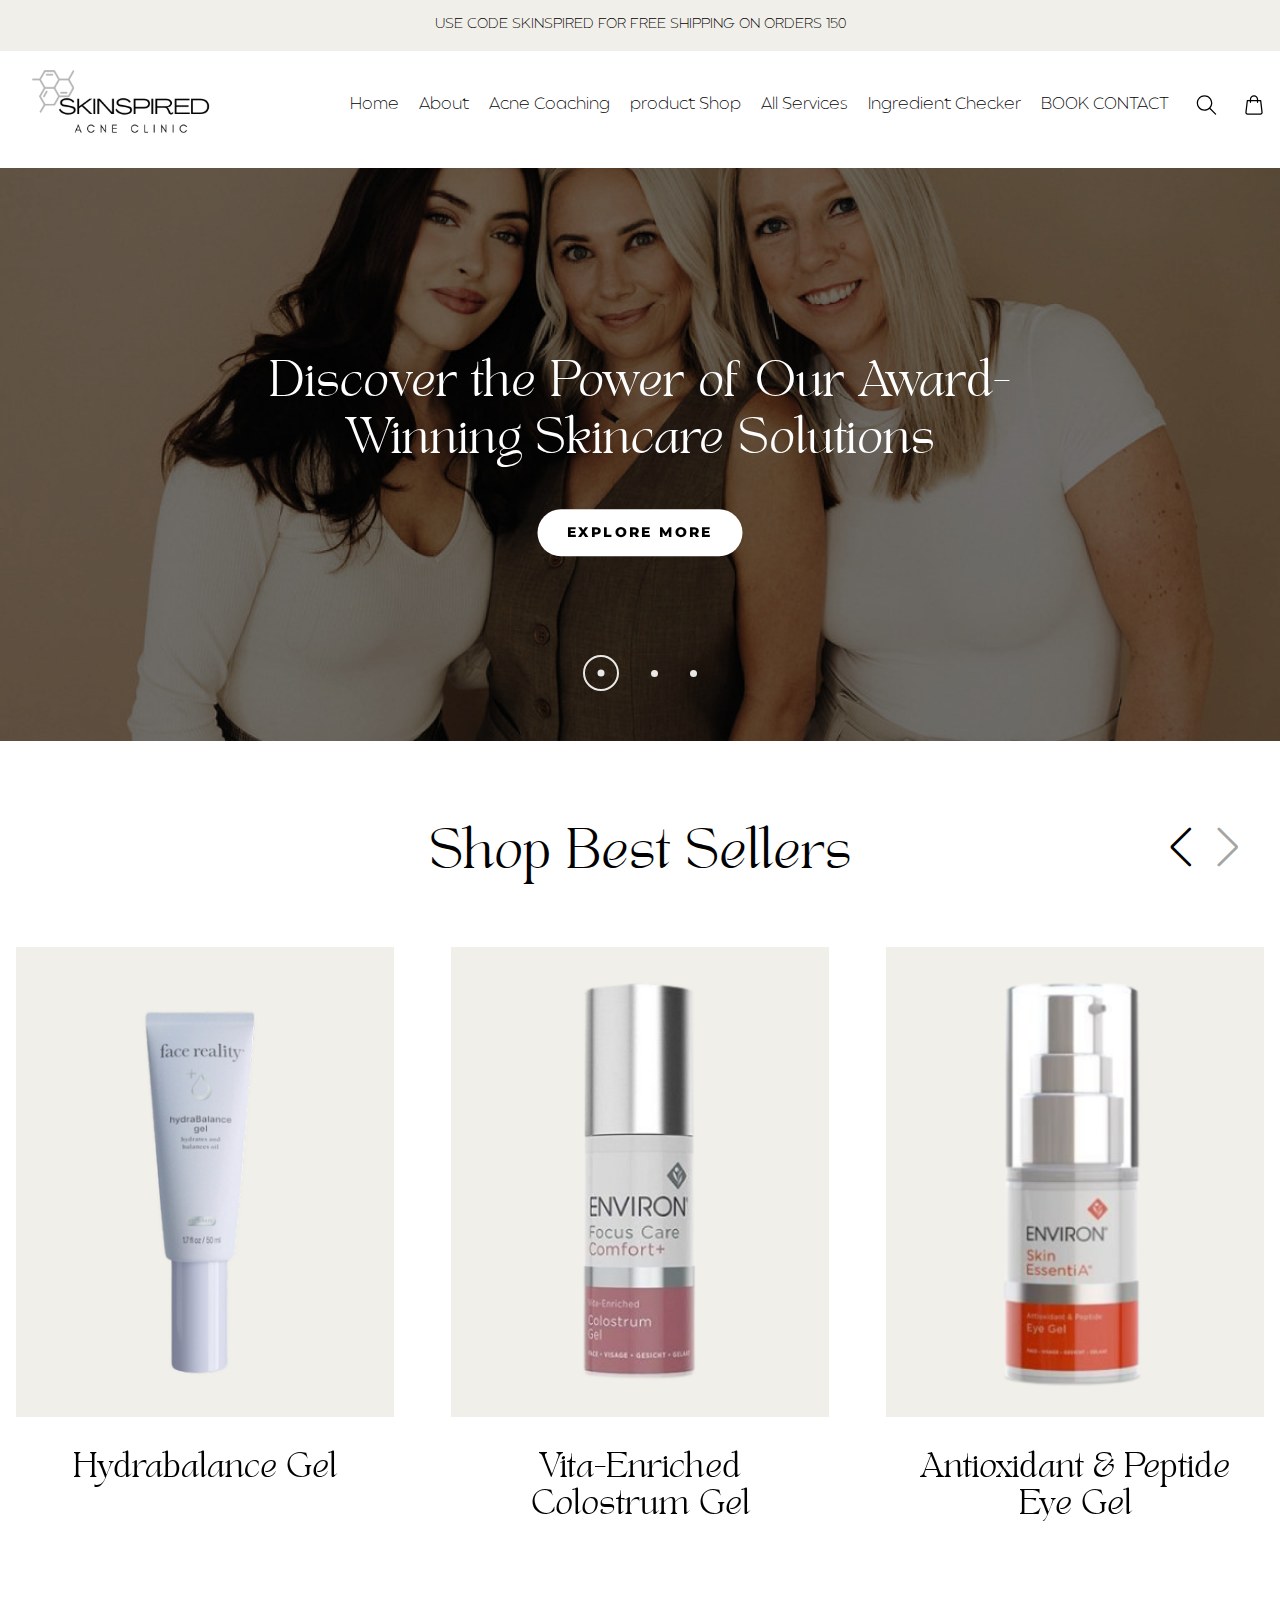
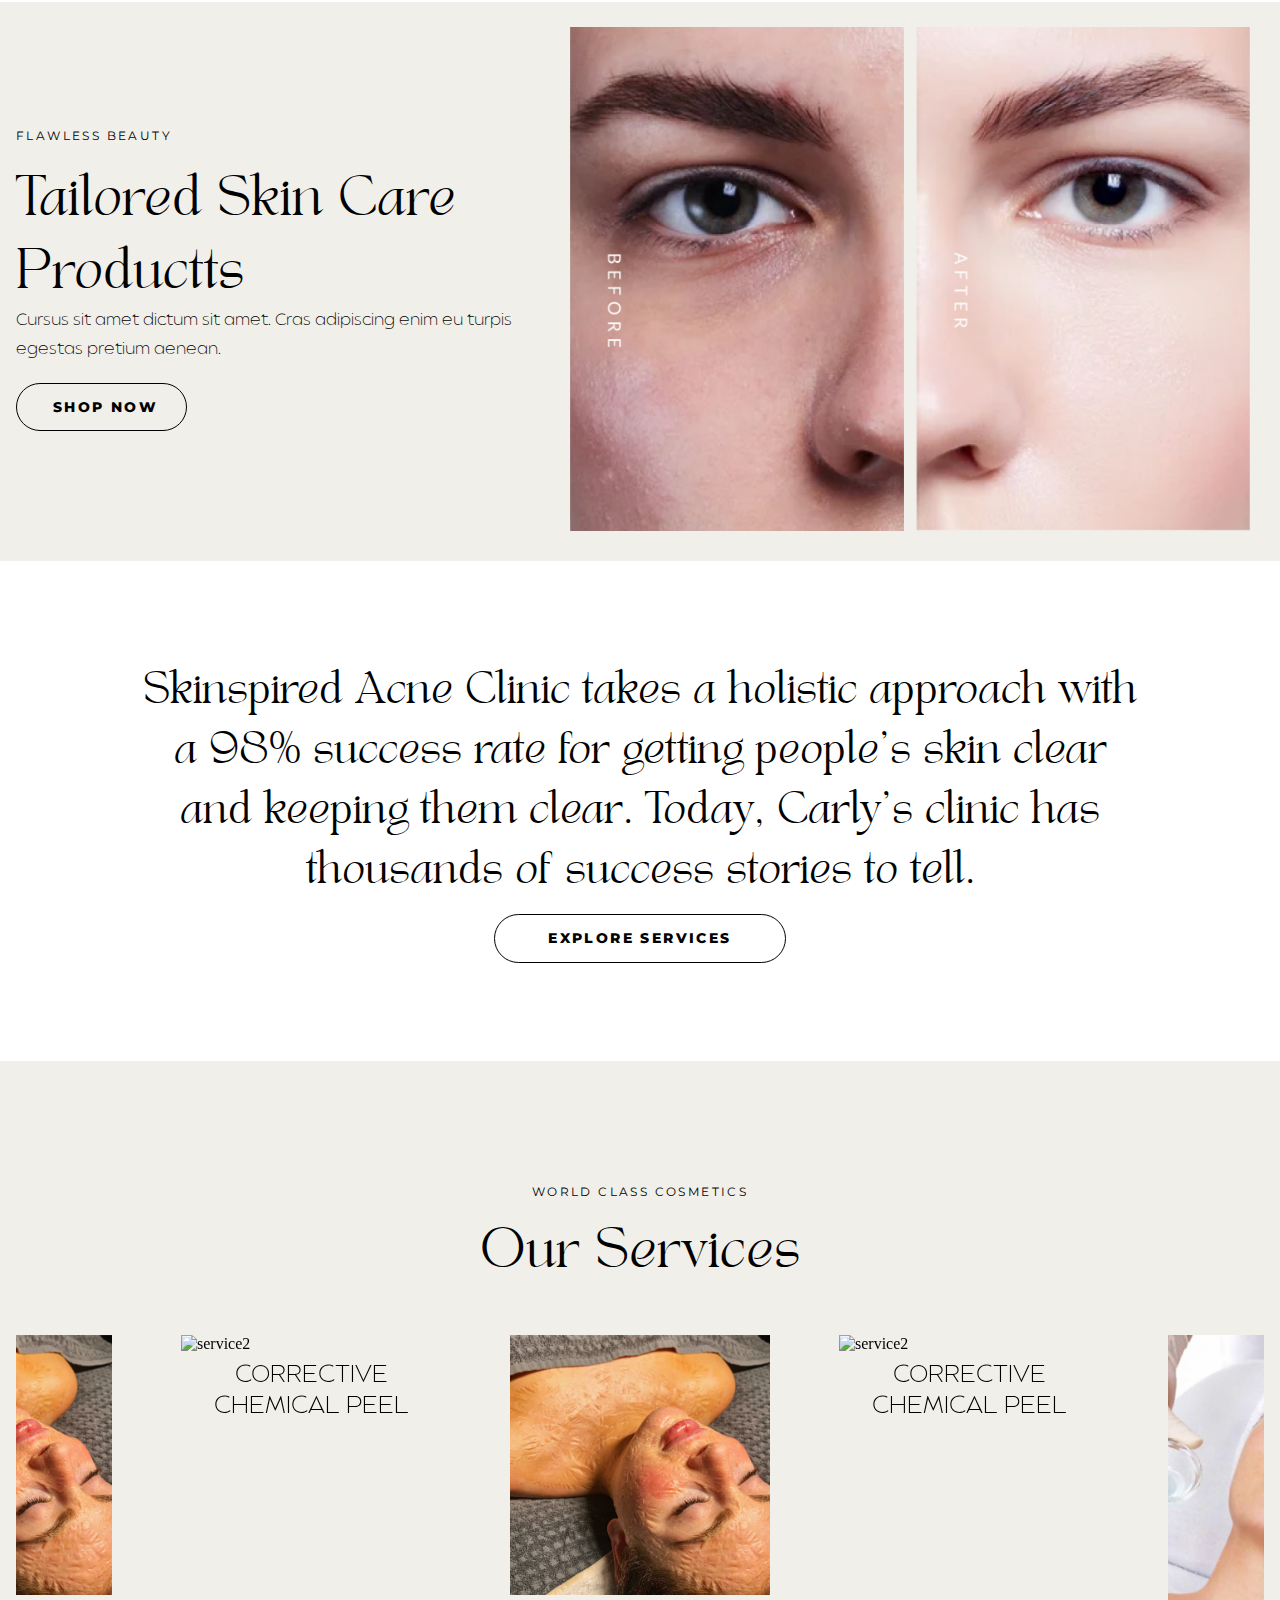
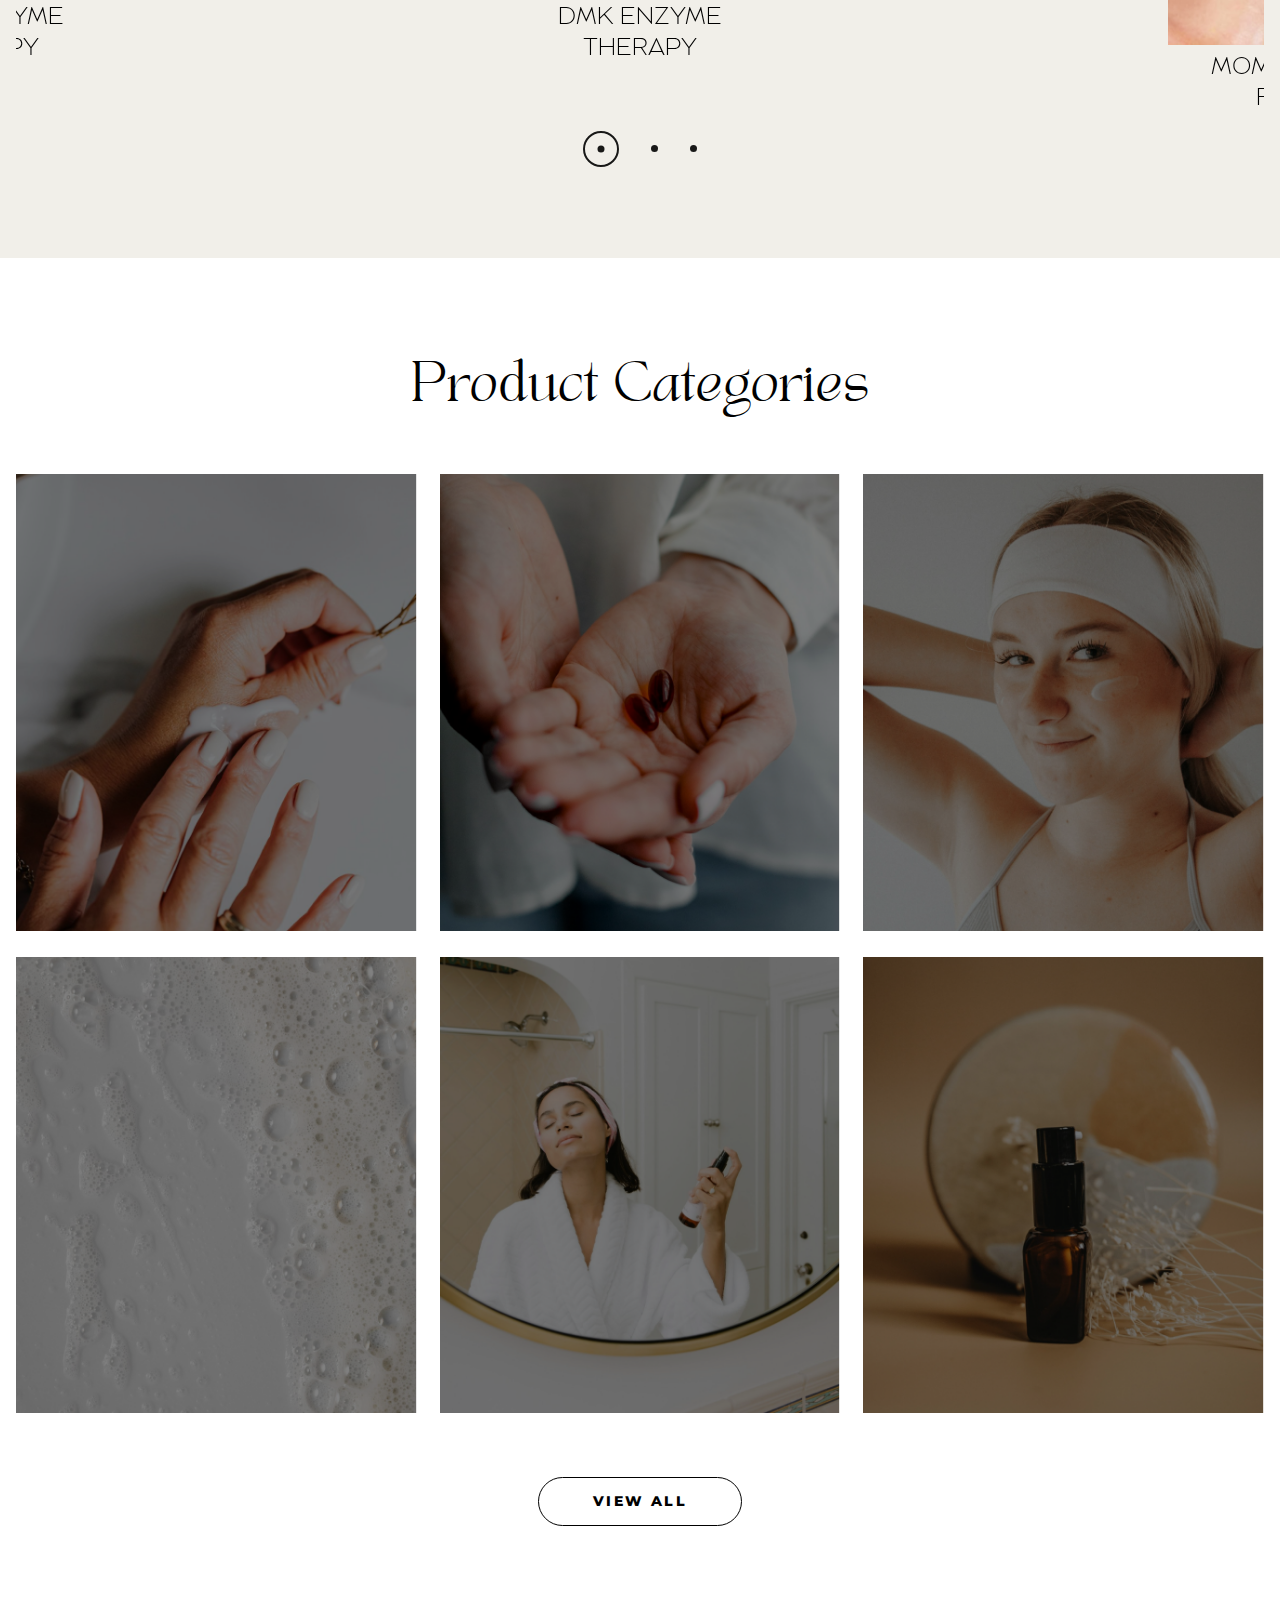
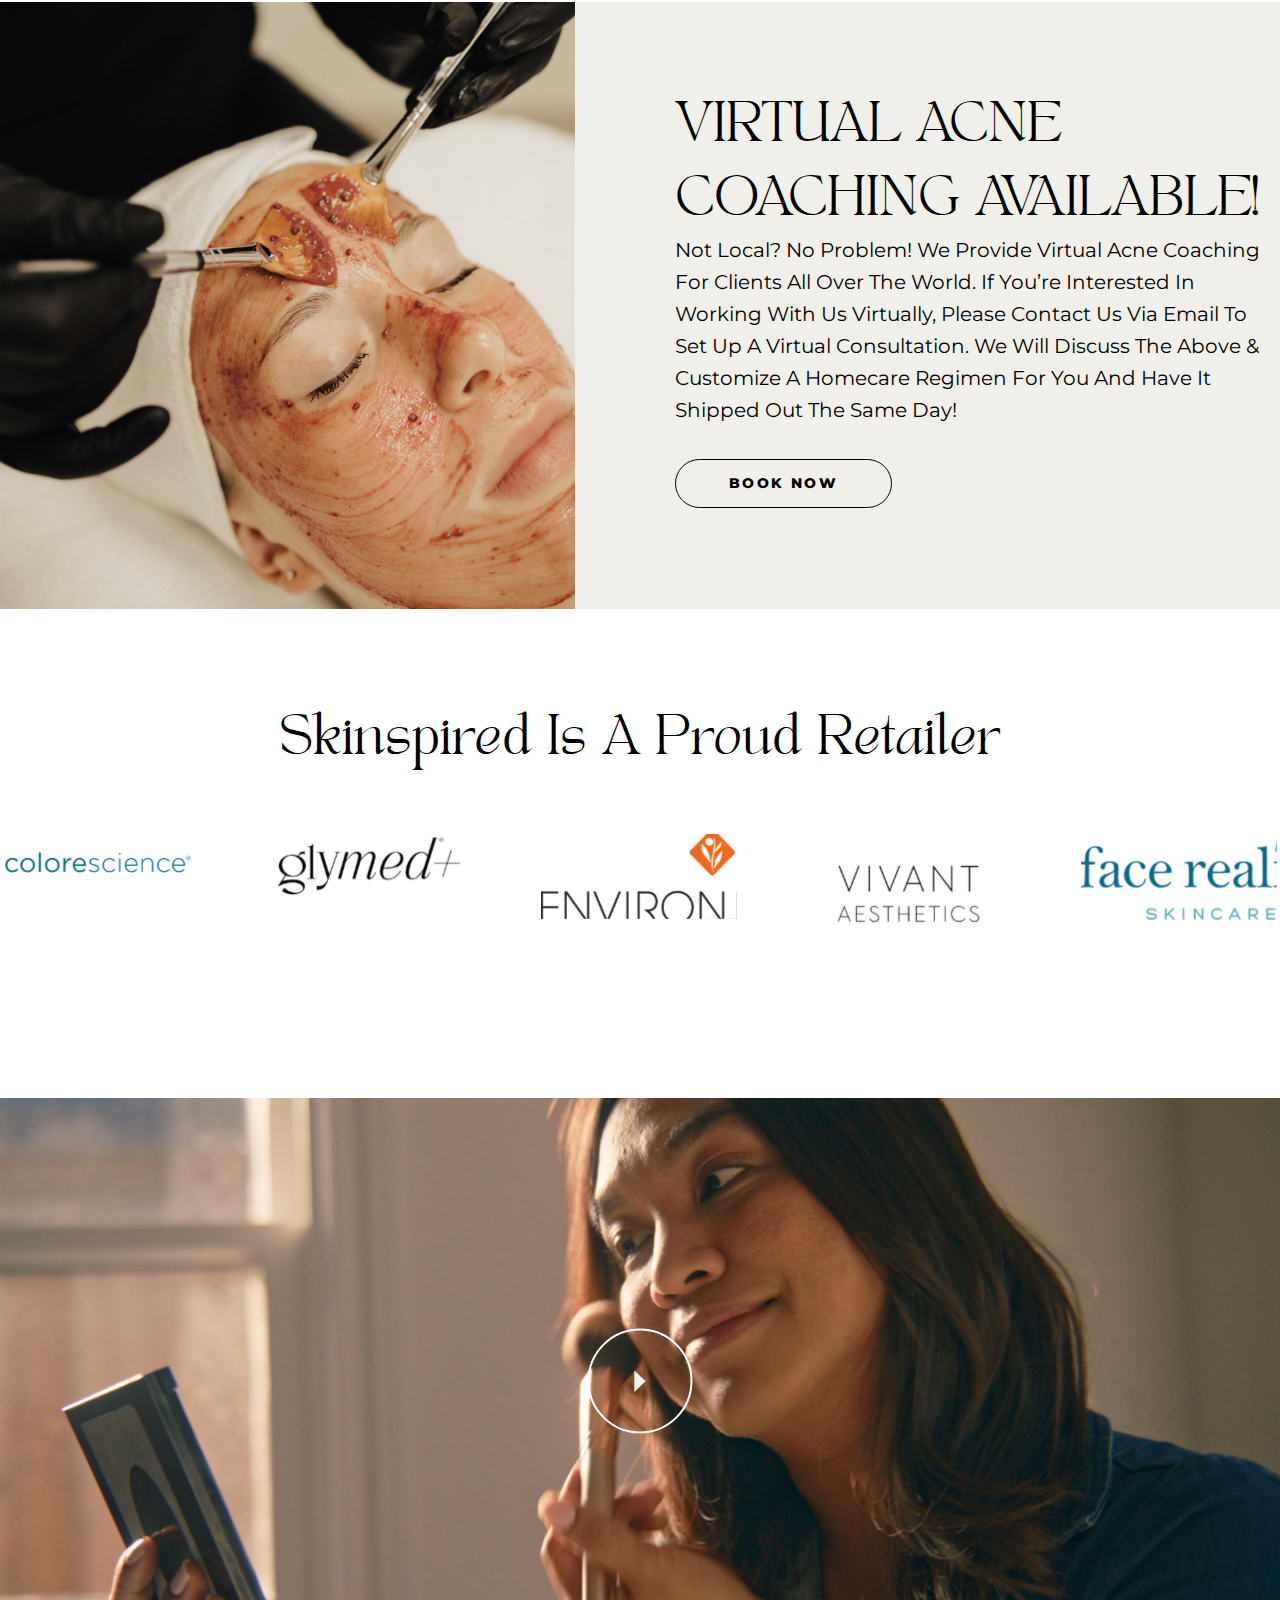
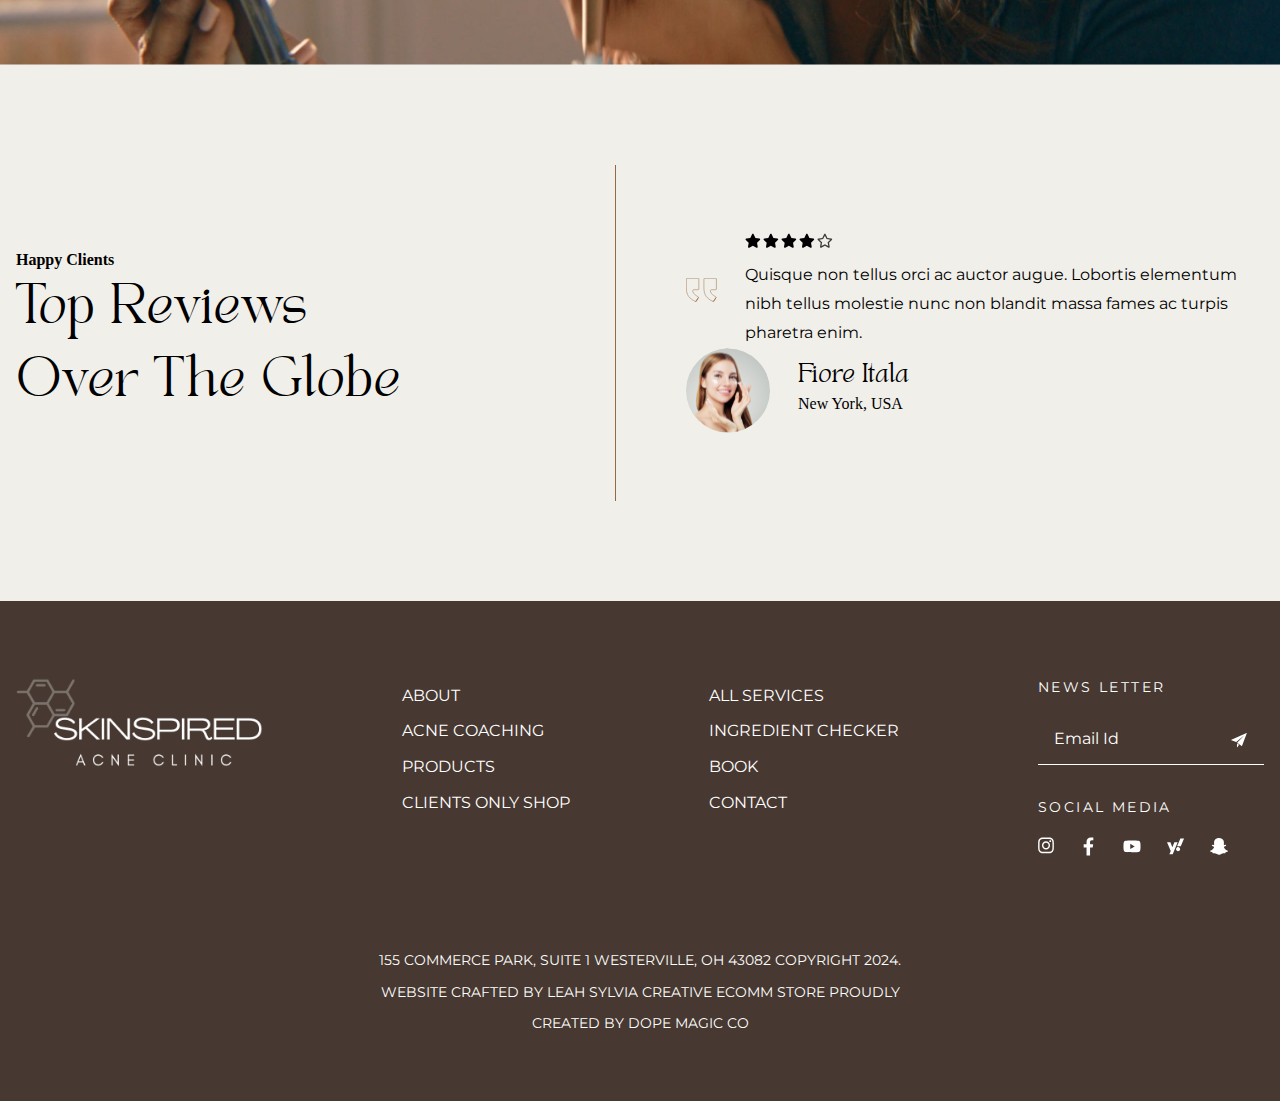
==== commit bf56a2df: "create new ui section" ====
--- a/index.html
+++ b/index.html
@@ -18,6 +18,7 @@
 </head>
 
 <body>
+    <!-- header section -->
     <header>
         <!-- tobar header section -->
         <div class="header_top">
@@ -36,7 +37,7 @@
                         <a href="#" class="header-link">Home</a>
                     </li>
                     <li class="header-item">
-                        <a href="#" class="header-link">About</a>
+                        <a href="./about.html" class="header-link">About</a>
                     </li>
                     <li class="header-item">
                         <a href="#" class="header-link">Acne Coaching </a>
@@ -522,7 +523,7 @@
             <div class="footer_navbar">
                 <ul>
                     <li>
-                        <a href="" class="footer_link">ABOUT</a>
+                        <a href="/about.html" class="footer_link">ABOUT</a>
                     </li>
                     <li>
                         <a href="" class="footer_link">ACNE COACHING
--- a/assets/css/style.css
+++ b/assets/css/style.css
@@ -43,7 +43,7 @@
 img {
   width: 100%;
   height: auto;
-  object-fit: contain;
+  object-fit: cover;
   display: block;
 }
 
@@ -164,6 +164,7 @@
   position: relative;
   width: 100%;
 }
+
 .card_img img {
   height: auto;
 }
@@ -650,6 +651,7 @@
   width: 100%;
   max-width: 578px;
 }
+
 .stars {
   display: flex;
   gap: 2px;
@@ -819,4 +821,119 @@
   font-weight: 400;
   color: var(--white-color);
   line-height: 225%;
+}
+
+
+/* ======= */
+
+.about{
+  margin-bottom: 68px;
+}
+.about_section {
+  position: relative;
+}
+
+.about_img img {
+  max-height: 644px;
+  height: 100%;
+  max-width: 100%;
+}
+
+.about_content {
+  max-width: 1032px;
+  padding-inline: 1rem;
+  display: flex;
+  flex-direction: column;
+  align-items: center;
+  text-align: center;
+  position: absolute;
+  top: 50%;
+  left: 50%;
+  transform: translate(-50%, -50%);
+}
+
+.about_content h3 {
+  color: var(--white-color);
+  font-family: var(--Tanaegean-font);
+  font-size: 24px;
+  font-weight: 400;
+  line-height: 235.833%;
+  margin-bottom: 11px;
+}
+
+.about_content h2 {
+  color: var(--white-color);
+  font-family: var(--Tanaegean-font);
+  font-size: 46.58px;
+  font-weight: 400;
+  line-height: 155.923%;
+}
+/* info section */
+.info_wrapper{
+  display: flex;
+  justify-content: space-between;
+  align-items: center;
+  max-width: 1252px;
+  gap: 1rem;
+}
+.info_img img{
+  max-width: 375px;
+}
+.info_right{
+  max-width: 741px;
+  width: 100%;
+}
+.info_right p{
+  margin-bottom: 17px;
+  color:var(--black-color);
+font-family: var(--primary-color);
+font-weight: 200;
+line-height: 180% ;
+}
+.info_right h4{
+  color:var(--black-color);
+  font-family: var(--secondary-font);
+  font-size: 20px;
+  font-weight: 400;
+  line-height:  160% ;
+  text-transform: capitalize;;
+}
+.info_right h4:nth-of-type(1){
+  margin-bottom: 32px;
+}
+.info{
+  margin-bottom: 68px;
+}
+/*  */
+.info_inner{
+  max-width: 1380px;
+  padding-right: 0;
+  display: flex;
+  justify-content: space-between;
+  align-items: center;
+  gap: 1rem;
+  margin-bottom: 51px;
+}
+.info_innerLeft{
+  max-width: 620px;
+  width: 100%;
+}
+.info_innerLeft p{
+  color:var(--black-color);
+  font-family:var(--Tanaegean-font);
+  font-weight: 400; 
+  line-height: 218.75% ;
+  text-transform: capitalize;
+  text-align: center;
+}
+.info_innerLeft  span{
+ margin-top: 35px;
+ display: block;
+ text-align: center;
+}
+.info_innerRight_img img{ 
+  max-width: 679px;
+}
+.about_productSec{
+  display: none;
 }--- a/assets/css/media.css
+++ b/assets/css/media.css
@@ -143,7 +143,7 @@
 
 /* media query 768*/
 @media (max-width:768px) {
-    .sec-title {
+    .sec-heading {
         font-size: 28px;
     }
 
@@ -277,7 +277,7 @@
         margin-bottom: 60px;
     }
 
-    .brand_wrapper .sec-title {
+    .brand_wrapper .sec-heading {
 
         margin-bottom: 2rem;
     }
@@ -374,7 +374,7 @@
 
 /* media query 480*/
 @media (max-width:480px) {
-    .sec-title {
+    .sec-heading {
         font-size: 20px;
     }
 
@@ -464,7 +464,7 @@
         margin-bottom: 20px;
     }
 
-    .brand_wrapper .sec-title {
+    .brand_wrapper .sec-heading {
         margin-bottom: 20px;
     }
 
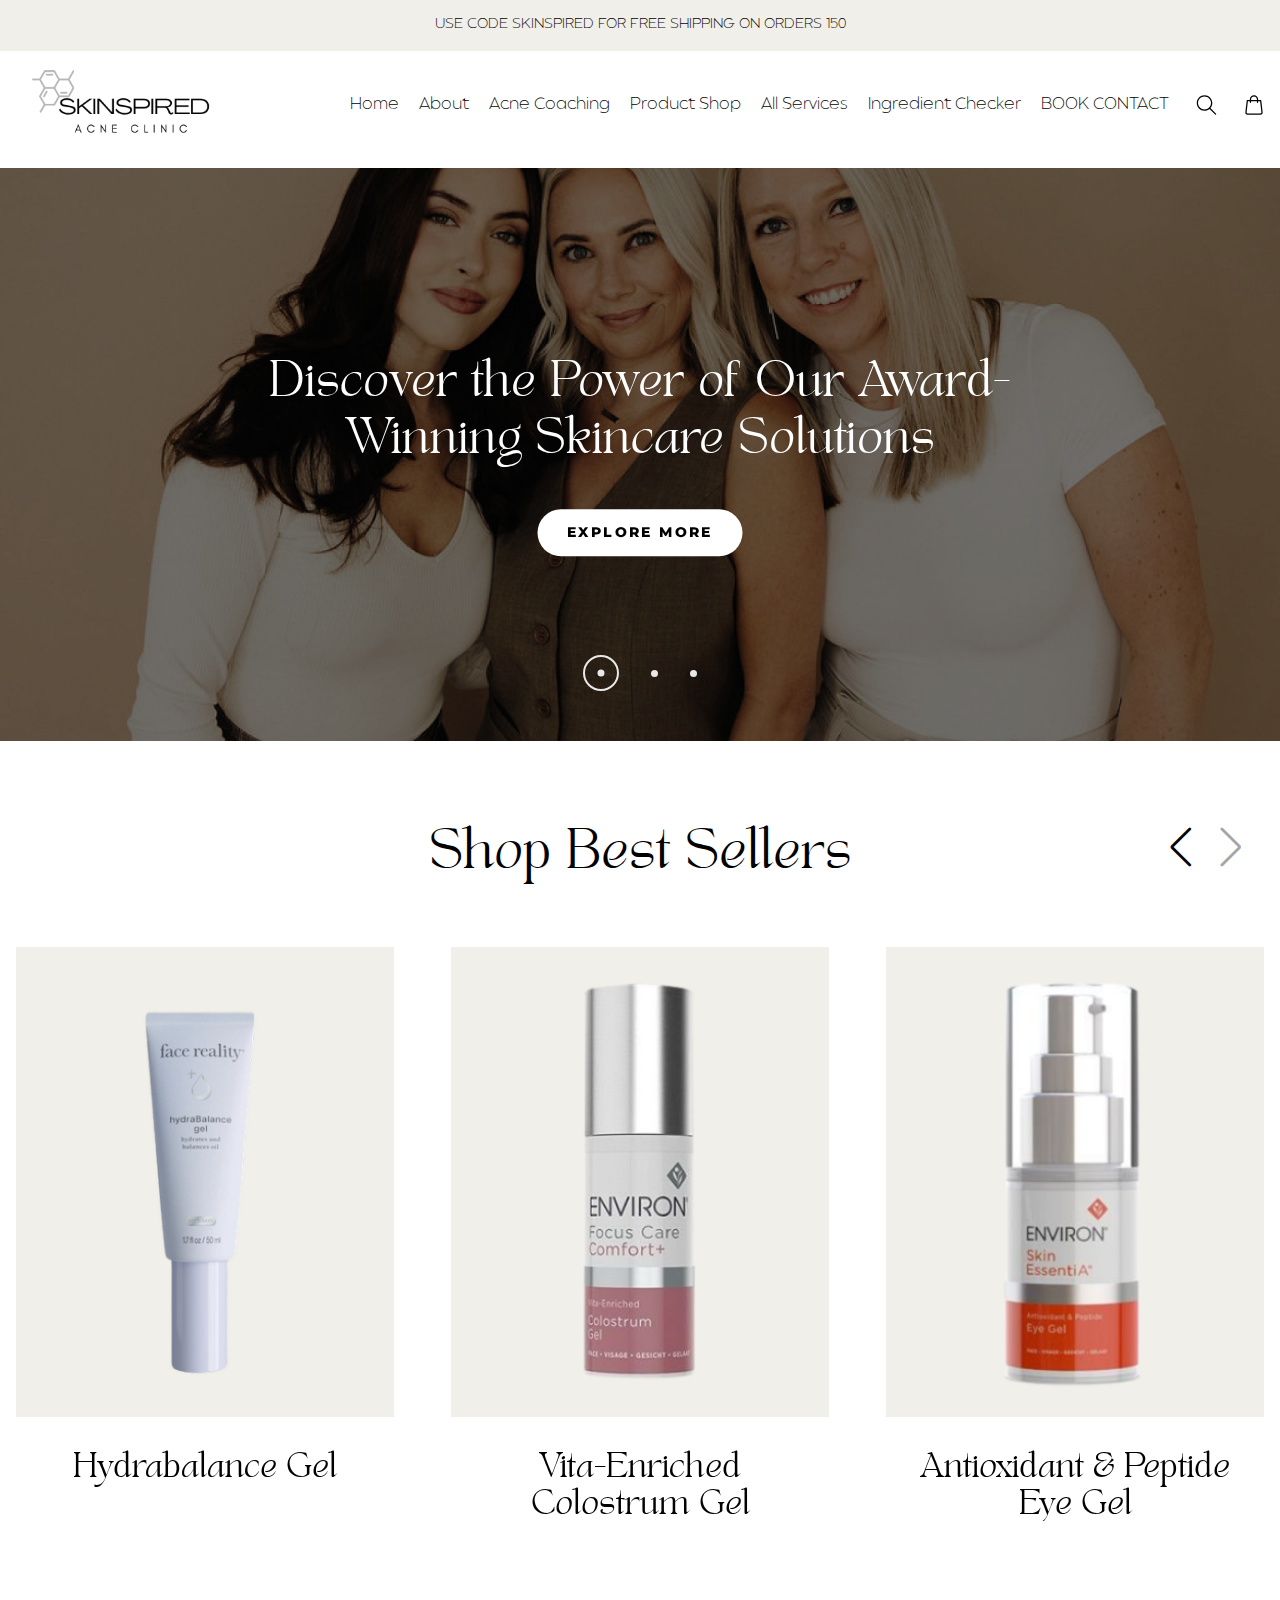
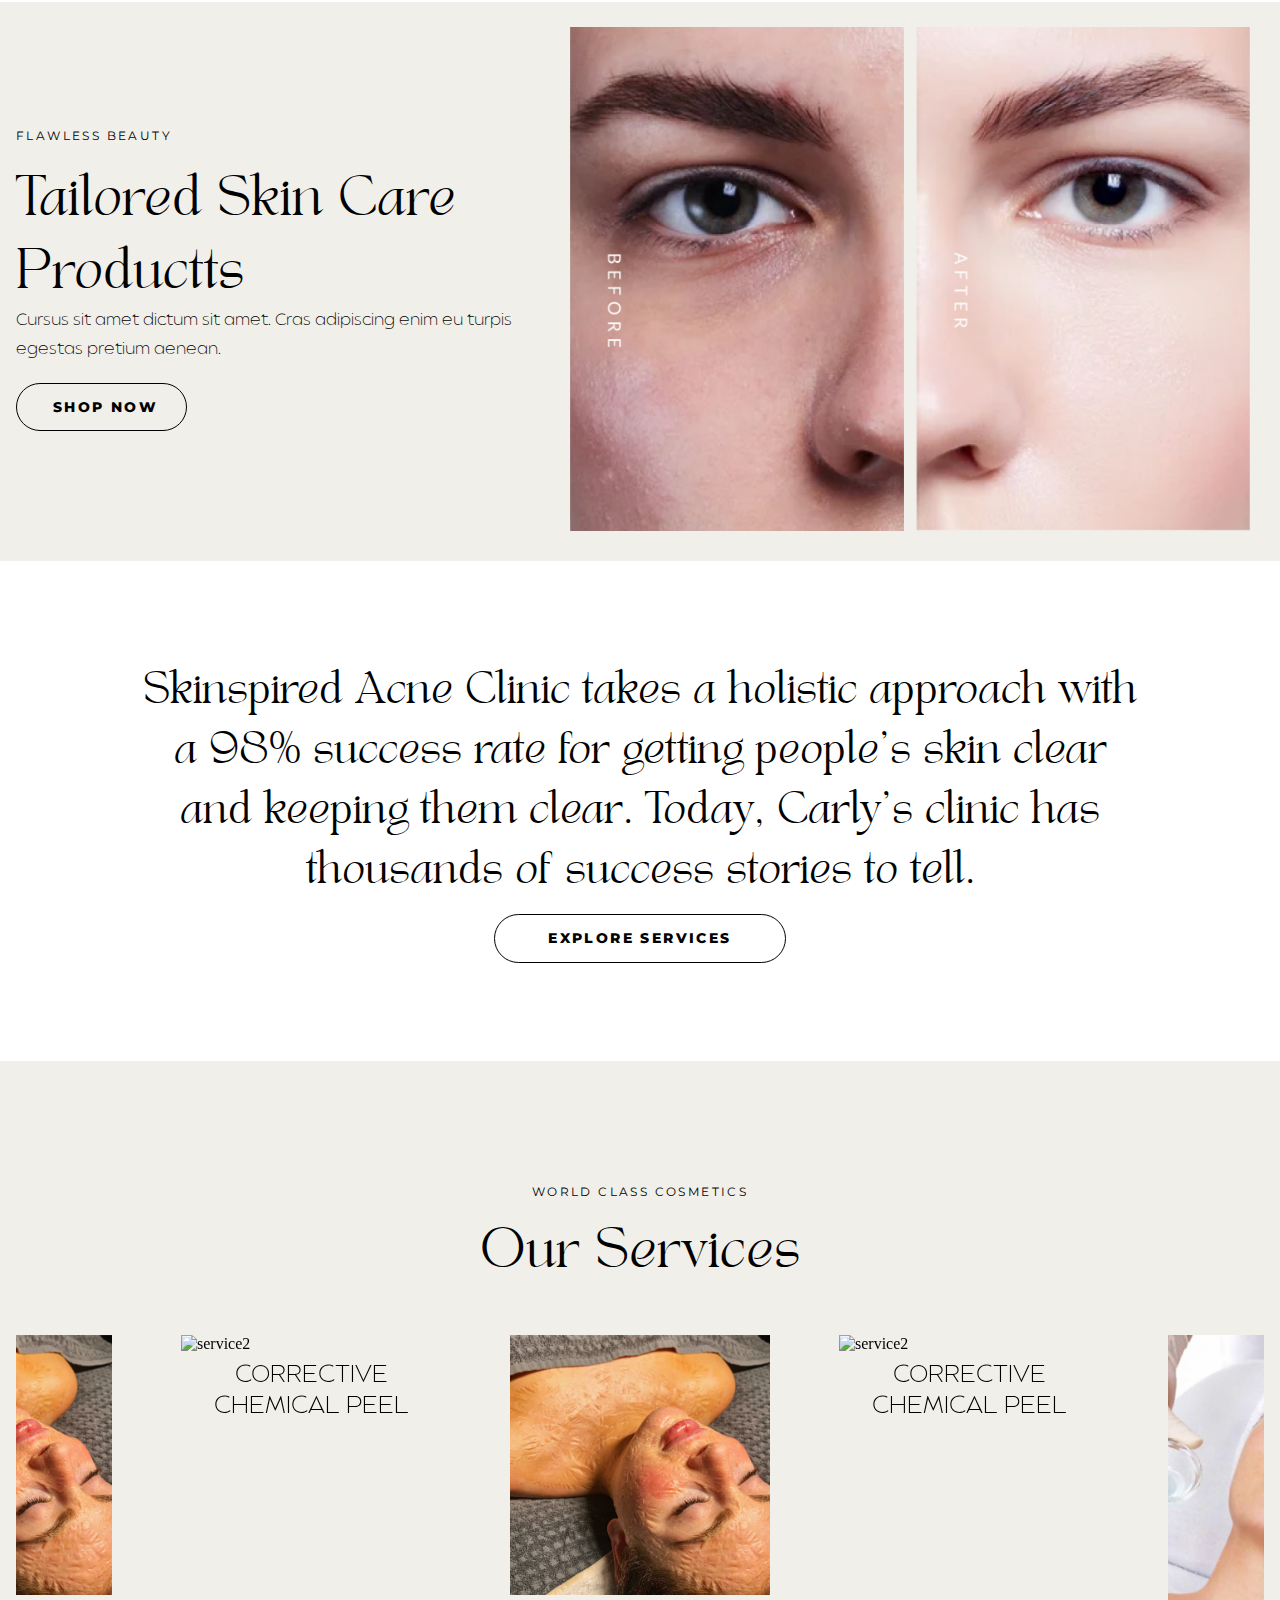
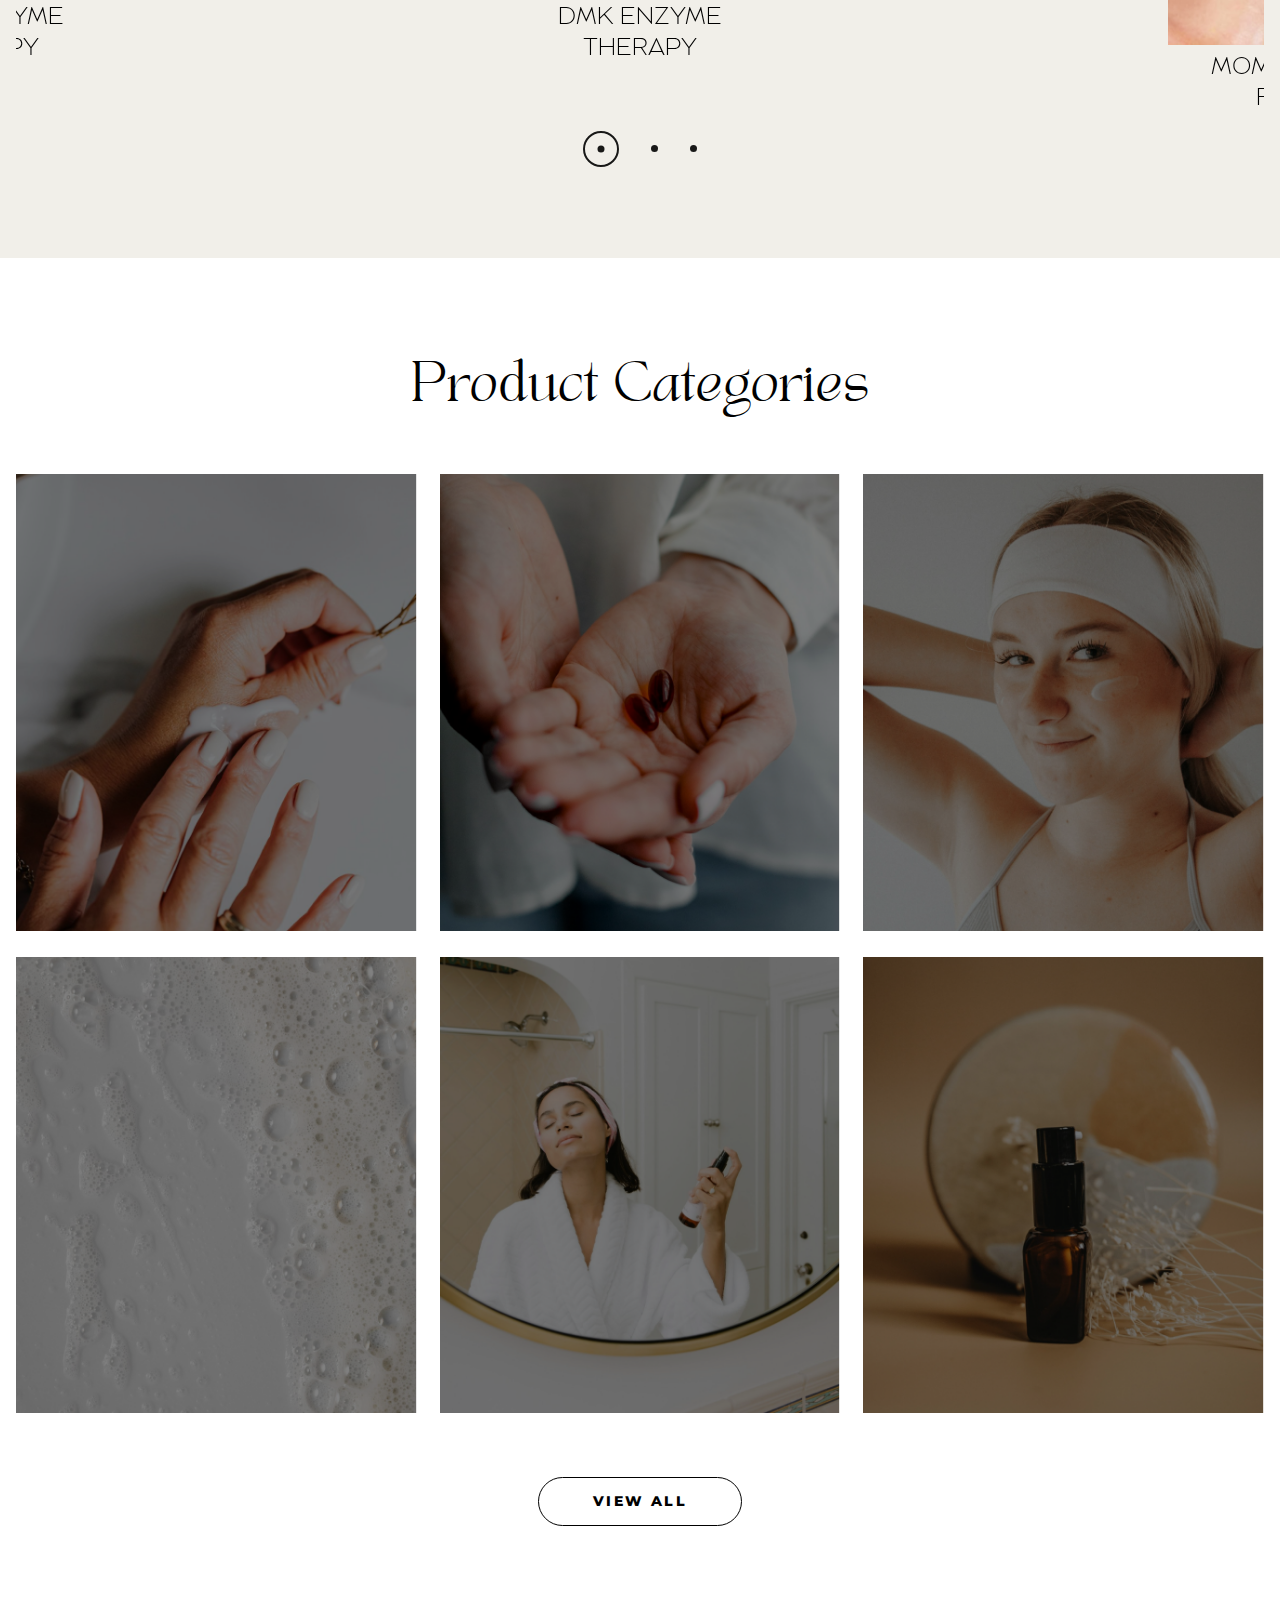
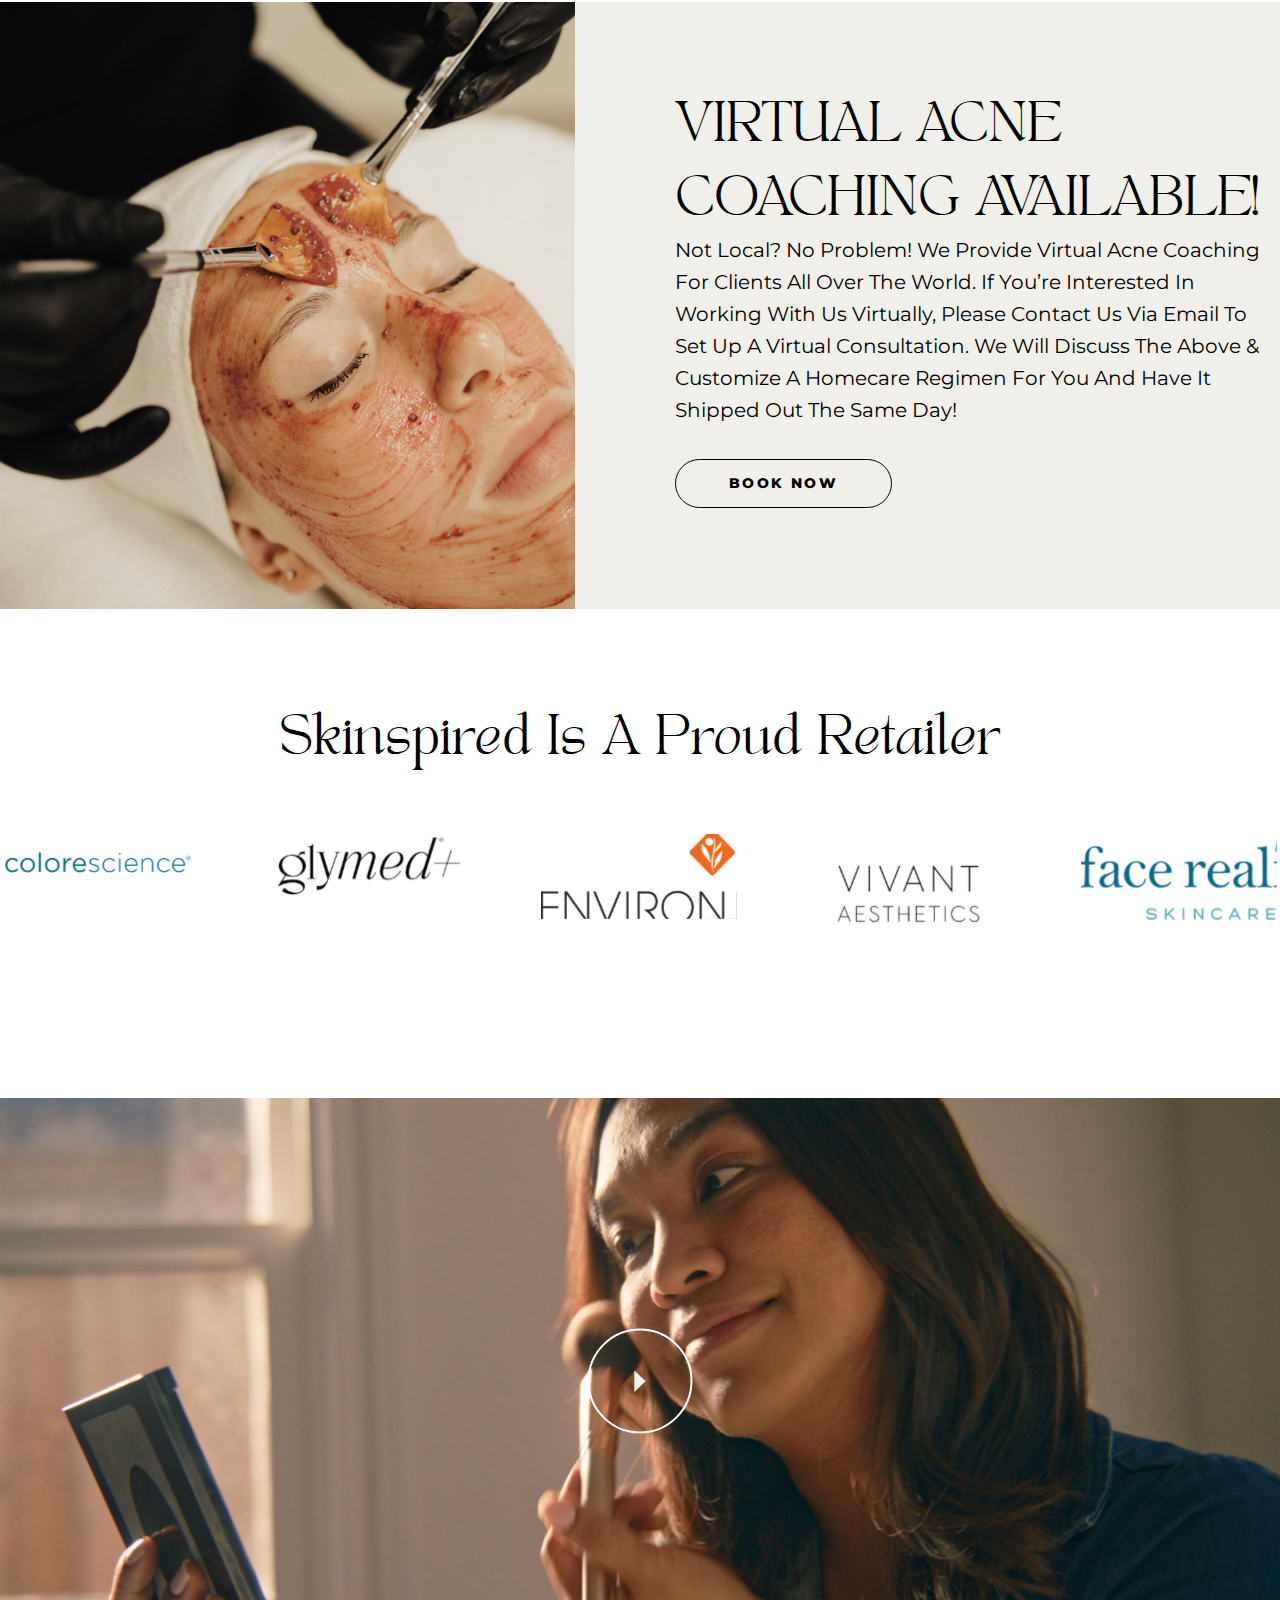
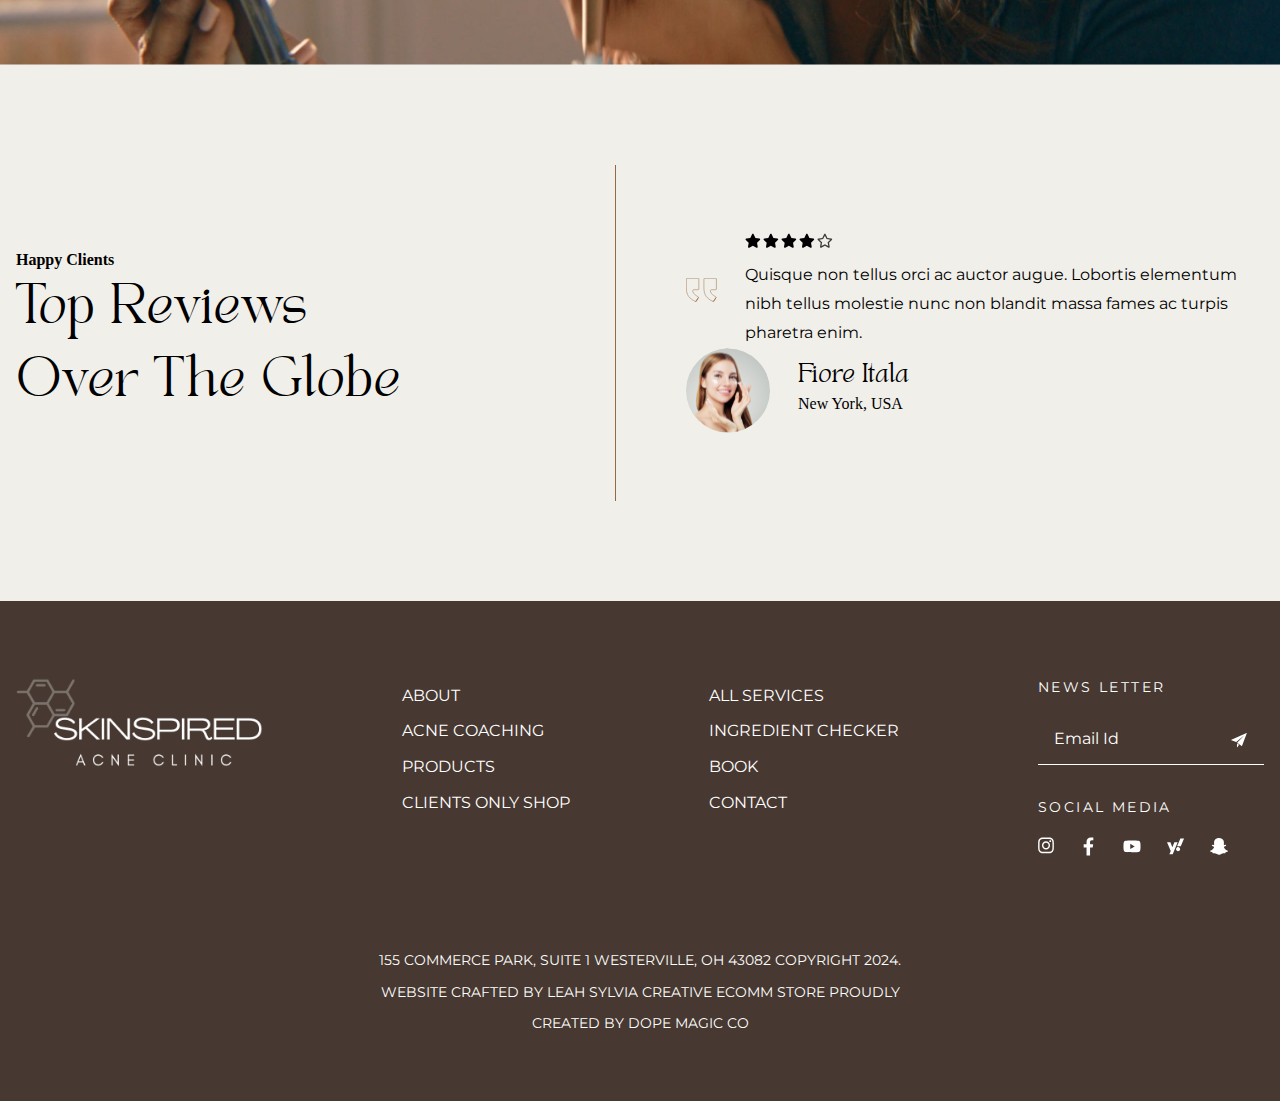
==== commit 6852ab88: "Creating service page" ====
--- a/index.html
+++ b/index.html
@@ -46,7 +46,7 @@
                         <a href="#" class="header-link">product Shop</a>
                     </li>
                     <li class="header-item">
-                        <a href="#" class="header-link"> All Services</a>
+                        <a href="./services.html" class="header-link"> All Services</a>
                     </li>
                     <li class="header-item">
                         <a href="#" class="header-link">Ingredient Checker</a>
@@ -541,7 +541,7 @@
             <div class="footer_navbar">
                 <ul>
                     <li>
-                        <a href="" class="footer_link">ALL SERVICES</a>
+                        <a href="./services.html" class="footer_link">ALL SERVICES</a>
                     </li>
                     <li>
                         <a href="" class="footer_link">INGREDIENT CHECKER
--- a/assets/css/style.css
+++ b/assets/css/style.css
@@ -70,6 +70,7 @@
   border-color: transparent;
 }
 
+/* common use css  */
 .sec-heading {
   font-size: 40px;
   font-weight: 400;
@@ -77,6 +78,47 @@
   font-family: var(--Tanaegean-font);
   line-height: 183%;
   text-transform: capitalize;
+}
+
+
+.banner_section {
+  position: relative;
+}
+
+.banner_img img {
+  max-height: 644px;
+  height: 100%;
+  max-width: 100%;
+}
+
+.banner_content {
+  max-width: 1032px;
+  padding-inline: 1rem;
+  display: flex;
+  flex-direction: column;
+  align-items: center;
+  text-align: center;
+  position: absolute;
+  top: 50%;
+  left: 50%;
+  transform: translate(-50%, -50%);
+}
+
+.banner_content h3 {
+  color: var(--white-color);
+  font-family: var(--Tanaegean-font);
+  font-size: 24px;
+  font-weight: 400;
+  line-height: 235.833%;
+  margin-bottom: 11px;
+}
+
+.banner_content h2 {
+  color: var(--white-color);
+  font-family: var(--Tanaegean-font);
+  font-size: 46.58px;
+  font-weight: 400;
+  line-height: 155.923%;
 }
 
 /* Topbar header section */
@@ -826,114 +868,432 @@
 
 /* ======= */
 
-.about{
+.about {
   margin-bottom: 68px;
 }
-.about_section {
-  position: relative;
-}
-
-.about_img img {
-  max-height: 644px;
-  height: 100%;
-  max-width: 100%;
-}
-
-.about_content {
-  max-width: 1032px;
+
+/* info section */
+.info_wrapper {
+  display: flex;
+  justify-content: space-between;
+  align-items: center;
+  max-width: 1252px;
+  gap: 1rem;
+}
+
+.info_img img {
+  max-width: 375px;
+}
+
+.info_right {
+  max-width: 741px;
+  width: 100%;
+}
+
+.info_right p {
+  margin-bottom: 17px;
+  color: var(--black-color);
+  font-family: var(--primary-color);
+  font-weight: 200;
+  line-height: 180%;
+}
+
+.info_right h4 {
+  color: var(--black-color);
+  font-family: var(--secondary-font);
+  font-size: 20px;
+  font-weight: 400;
+  line-height: 160%;
+  text-transform: capitalize;
+  ;
+}
+
+.info_right h4:nth-of-type(1) {
+  margin-bottom: 32px;
+}
+
+.info {
+  margin-bottom: 68px;
+}
+
+/*  */
+.info_inner {
+  max-width: 1380px;
+  padding-right: 0;
+  display: flex;
+  justify-content: space-between;
+  align-items: center;
+  gap: 55px;
+  margin-bottom: 51px;
+}
+
+.info_innerLeft {
+  max-width: 620px;
+  width: 100%;
+}
+
+.info_innerLeft p {
+  color: var(--black-color);
+  font-family: var(--Tanaegean-font);
+  font-weight: 400;
+  line-height: 218.75%;
+  text-transform: capitalize;
+  text-align: center;
+}
+
+.info_innerLeft span {
+  margin-top: 35px;
+  display: block;
+  text-align: center;
+}
+
+.info_innerRight_img img {
+  max-width: 679px;
+}
+
+/*  about_productSec*/
+.about_productSec {
+  margin-bottom: 137px;
+}
+
+.about_productSec h3 {
+  margin-bottom: 73px;
+}
+
+.about_productSec .sec-heading {
+  text-align: start;
+}
+
+.about_productSec .swiper-wrapper {
+  max-width: 1150px;
+}
+
+.about_productSec .swiper-slide {
+  max-width: 310px;
+  width: 100%;
+  text-align: center;
+  cursor: pointer;
+}
+
+.about_productSec .swiper-button-next,
+.swiper-button-prev {
+  top: 38%;
   padding-inline: 1rem;
-  display: flex;
-  flex-direction: column;
-  align-items: center;
-  text-align: center;
-  position: absolute;
-  top: 50%;
-  left: 50%;
-  transform: translate(-50%, -50%);
-}
-
-.about_content h3 {
-  color: var(--white-color);
+}
+
+.about_productImg img {
+  max-width: 310px;
+  border-radius: 20px;
+  background-color: #F3EFEC;
+  margin-bottom: 30px;
+}
+
+.about_product h3 {
+  color: #1B1B1B;
+  font-family: var(--Tanaegean-font);
+  font-size: 20px;
+  font-weight: 400;
+  line-height: 150%;
+  text-transform: capitalize;
+  margin-bottom: 23px;
+}
+
+.about_product a {
+  color: var(--black-color);
+  font-family: var(--secondary-font);
+  font-size: 12px;
+  font-weight: 400;
+  line-height: 120%;
+  letter-spacing: 2.4px;
+  text-decoration: underline;
+}
+
+.about_product a:hover {
+  text-decoration: none;
+}
+
+/* info  service */
+.info_service {
+  background-color: var(--Fuji-color);
+  padding-block: 39px;
+  margin-bottom: 67px;
+}
+
+.info_serviceSec {
+  display: flex;
+  justify-content: space-between;
+  align-items: center;
+  max-width: 1146px;
+  text-align: center;
+}
+
+.info_serviceLeft p {
+  margin-bottom: 35px;
+}
+
+.info_serviceLeft p,
+a {
+  color: var(--black-color);
+  font-family: var(--Tanaegean-font);
+  font-weight: 400;
+  line-height: 218.75%;
+  text-transform: capitalize;
+}
+
+.info_serviceRight img {
+  max-width: 233px;
+}
+
+/* cs lewis */
+.cs_lewis .info_serviceSec {
+  max-width: 1258px;
+  gap: 165px;
+}
+
+.cs_lewis img {
+  max-width: 473px;
+}
+
+.member {
+  background-color: var(--primary-color);
+  margin-bottom: 85px;
+}
+
+.memeber_wrapper {
+  display: flex;
+  padding-left: 0;
+  justify-content: space-between;
+  align-items: center;
+  gap: 67px;
+}
+
+.member_left img {
+  max-width: 654px;
+}
+
+.member_right {
+  max-width: 653px;
+  width: 100%;
+}
+
+.member_right h3 {
+  color: var(--white-color);
+}
+
+.member_right p {
+  color: var(--white-color);
+  font-family: var(--primary-font);
+  font-size: 20px;
+  font-weight: 200;
+  line-height: 175%;
+  text-transform: capitalize;
+  margin-bottom: 22px;
+}
+
+.member_right .btn {
+  padding-inline: 53px;
+  background-color: transparent;
+  border: 1px solid var(--white-color);
+  color: var(--white-color);
+}
+
+.member_right .btn:hover {
+  background-color: var(--white-color);
+  color: var(--primary-color);
+  border-color: transparent;
+}
+
+/* services page section */
+.services{
+  margin-bottom: 86px;
+}
+.services_content{
+  margin-bottom: 86px;
+  text-align: center;
+}
+.services_contentSec{
+  max-width: 1152px;
+}
+.services_contentSec h4{
+  color:var(--black-color);
+  font-family:var(--Tanaegean-font);
+  font-size: 20px;
+  font-weight: 400;
+  line-height: 215%;
+}
+.services_contentSec h4:nth-of-type(1){
+ margin-bottom: 43px;
+}
+/* services about section */
+.services_about{
+  margin-bottom: 70px;
+  background-color: var(--primary-color);
+}
+.services_aboutSec{
+  display: flex;
+  justify-content: space-between;
+  align-items: center;
+  gap: 66px;
+  padding-left: 0;
+}
+.services_aboutLeft img{
+  max-width: 640px;
+  
+}
+.services_aboutRight{
+  max-width: 690px;
+  width: 100%;
+  padding-block: 1rem;
+}
+.services_aboutRight h6{
+  color:var(--white-color);
+  font-family:var(--secondary-font);
+  font-size: 12px;
+  font-weight: 400;
+  letter-spacing: 2.4px;
+  text-transform: uppercase;
+  margin-bottom: 14px;
+}
+.services_aboutRight h1{
+  color:var(--white-color);
+  font-family:var(--secondary-font);
+  font-size: 61px;
+  font-weight: 100;
+  line-height: 120%;
+  text-transform: capitalize;
+  margin-bottom: 39px;
+}
+.services_aboutInner{
+  display: grid;
+  grid-template-columns: repeat(2,1fr);
+  gap: 10px;
+  margin-bottom: 50px;
+}
+.services_aboutCont{
+  color:var(--white-color);
+  font-family: var(--secondary-font);
+  font-weight: 400;
+  line-height:180% ;
+  margin-bottom: 50px;
+}
+.services_aboutDetail{
+  display: flex;
+  gap: 12px;
+}
+.services_aboutDetail p{
+  color:var(--white-color);
+  font-family:var(--secondary-font);
+  font-weight: 400;
+  line-height: 180%;
+}
+.services_aboutRight .btn{
+ padding-inline: 53px;
+ background-color: transparent;
+ border: 1px solid var(--white-color);
+ color: var(--white-color);
+}
+.services_aboutRight .btn:hover{
+ background-color:var(--white-color);
+ color: var(--primary-color);
+}
+/*service facilities section  */
+.services_facilitie{
+  margin-bottom: 33px;
+}
+.services_facilitie h1{
+  color:var(--black-color);
+  font-family: Cormorant;
+  font-size: 61px;
+  font-weight: 400;
+  line-height: 120%;
+  text-transform: capitalize;
+  text-align: center;
+  margin-bottom: 70px;
+}
+.services_container{
+  max-width: 1250px;
+}
+.services_facilitiesSec{
+  display: flex;
+  justify-content:space-between;
+  align-items: center;
+  margin-bottom: 87px;
+  gap: 1rem ;
+}
+.services_facilitiesLeft img{
+  max-width: 524px;
+}
+.services_facilitiesRight{
+  max-width: 587px;
+}
+.services_facilitiesRight h4{
+  color:var(--black-color);
   font-family: var(--Tanaegean-font);
   font-size: 24px;
   font-weight: 400;
-  line-height: 235.833%;
-  margin-bottom: 11px;
-}
-
-.about_content h2 {
-  color: var(--white-color);
-  font-family: var(--Tanaegean-font);
-  font-size: 46.58px;
-  font-weight: 400;
-  line-height: 155.923%;
-}
-/* info section */
-.info_wrapper{
-  display: flex;
-  justify-content: space-between;
-  align-items: center;
-  max-width: 1252px;
+  line-height: 305%;
+  text-transform: capitalize;
+}
+.services_facilitiesRight p{
+  color:var(--black-color);
+  font-family: var(--secondary-font);
+  font-size: 20px;
+  font-weight: 400;
+  line-height: 180% ;
+  text-transform: capitalize;
+  margin-bottom: 18px;
+}
+.services_facilitiesRight .btn{
+border: 1px solid var(--black-color);
+padding-inline: 53px;
+}
+.services_facilitiesRight .btn:hover{
+border-color: transparent;
+}
+.services_facilitiesSec--btm{
+  flex-direction: row-reverse;
+}
+.services_facilitiesSec--btm p{
+text-align: end;
+}
+
+/* all service section */
+.servicesAll{
+  background-color: var(--Fuji-color);
+  padding-top: 87px;
+  padding-inline: 1rem;
+}
+.servicesAll_wrapper h1{
+  text-align: center;
+  color:var(--black-color);
+  font-family: Cormorant;
+  font-size: 61px;
+  font-weight: 400;
+  line-height: 120% ;
+  text-transform: capitalize;
+  margin-bottom: 84px;
+}
+.servicesAll_inner{
+  display: flex;
+  justify-content: space-between;
+  align-items: center;
+  gap: 18px;
+}
+.servicesAll_question{
+  display: flex;
+  justify-content:space-between;
+  align-items: center;
   gap: 1rem;
-}
-.info_img img{
-  max-width: 375px;
-}
-.info_right{
-  max-width: 741px;
-  width: 100%;
-}
-.info_right p{
-  margin-bottom: 17px;
-  color:var(--black-color);
-font-family: var(--primary-color);
-font-weight: 200;
-line-height: 180% ;
-}
-.info_right h4{
-  color:var(--black-color);
-  font-family: var(--secondary-font);
-  font-size: 20px;
-  font-weight: 400;
-  line-height:  160% ;
-  text-transform: capitalize;;
-}
-.info_right h4:nth-of-type(1){
-  margin-bottom: 32px;
-}
-.info{
-  margin-bottom: 68px;
-}
-/*  */
-.info_inner{
-  max-width: 1380px;
-  padding-right: 0;
-  display: flex;
-  justify-content: space-between;
-  align-items: center;
-  gap: 1rem;
-  margin-bottom: 51px;
-}
-.info_innerLeft{
-  max-width: 620px;
-  width: 100%;
-}
-.info_innerLeft p{
-  color:var(--black-color);
-  font-family:var(--Tanaegean-font);
-  font-weight: 400; 
-  line-height: 218.75% ;
-  text-transform: capitalize;
-  text-align: center;
-}
-.info_innerLeft  span{
- margin-top: 35px;
- display: block;
- text-align: center;
-}
-.info_innerRight_img img{ 
-  max-width: 679px;
-}
-.about_productSec{
-  display: none;
+  padding: 40px;
+  cursor: pointer;
+ 
+}
+.servicesAll_left{
+  display: flex;
+  flex-direction: column;
+  max-width: 905px;
+  width: 100%;
+}
+.servicesAll_right img{
+  max-width: 457px;
 }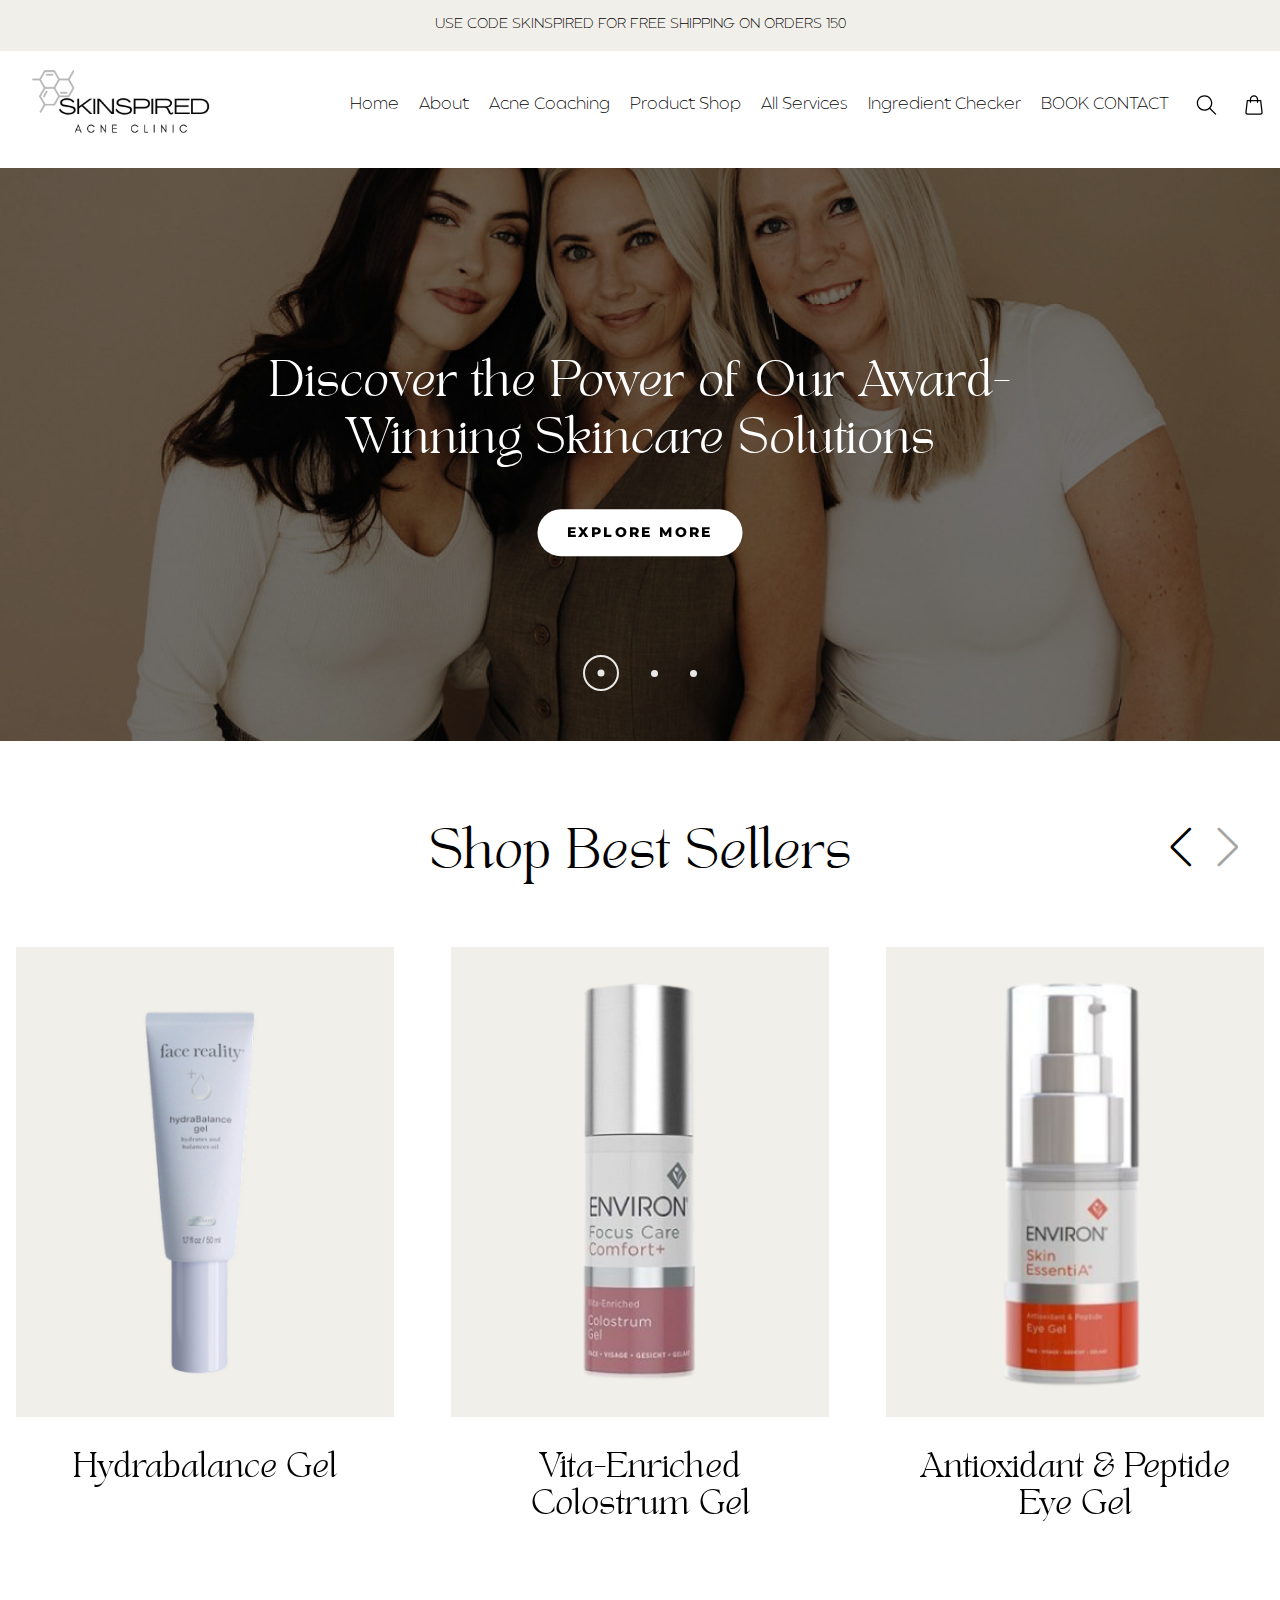
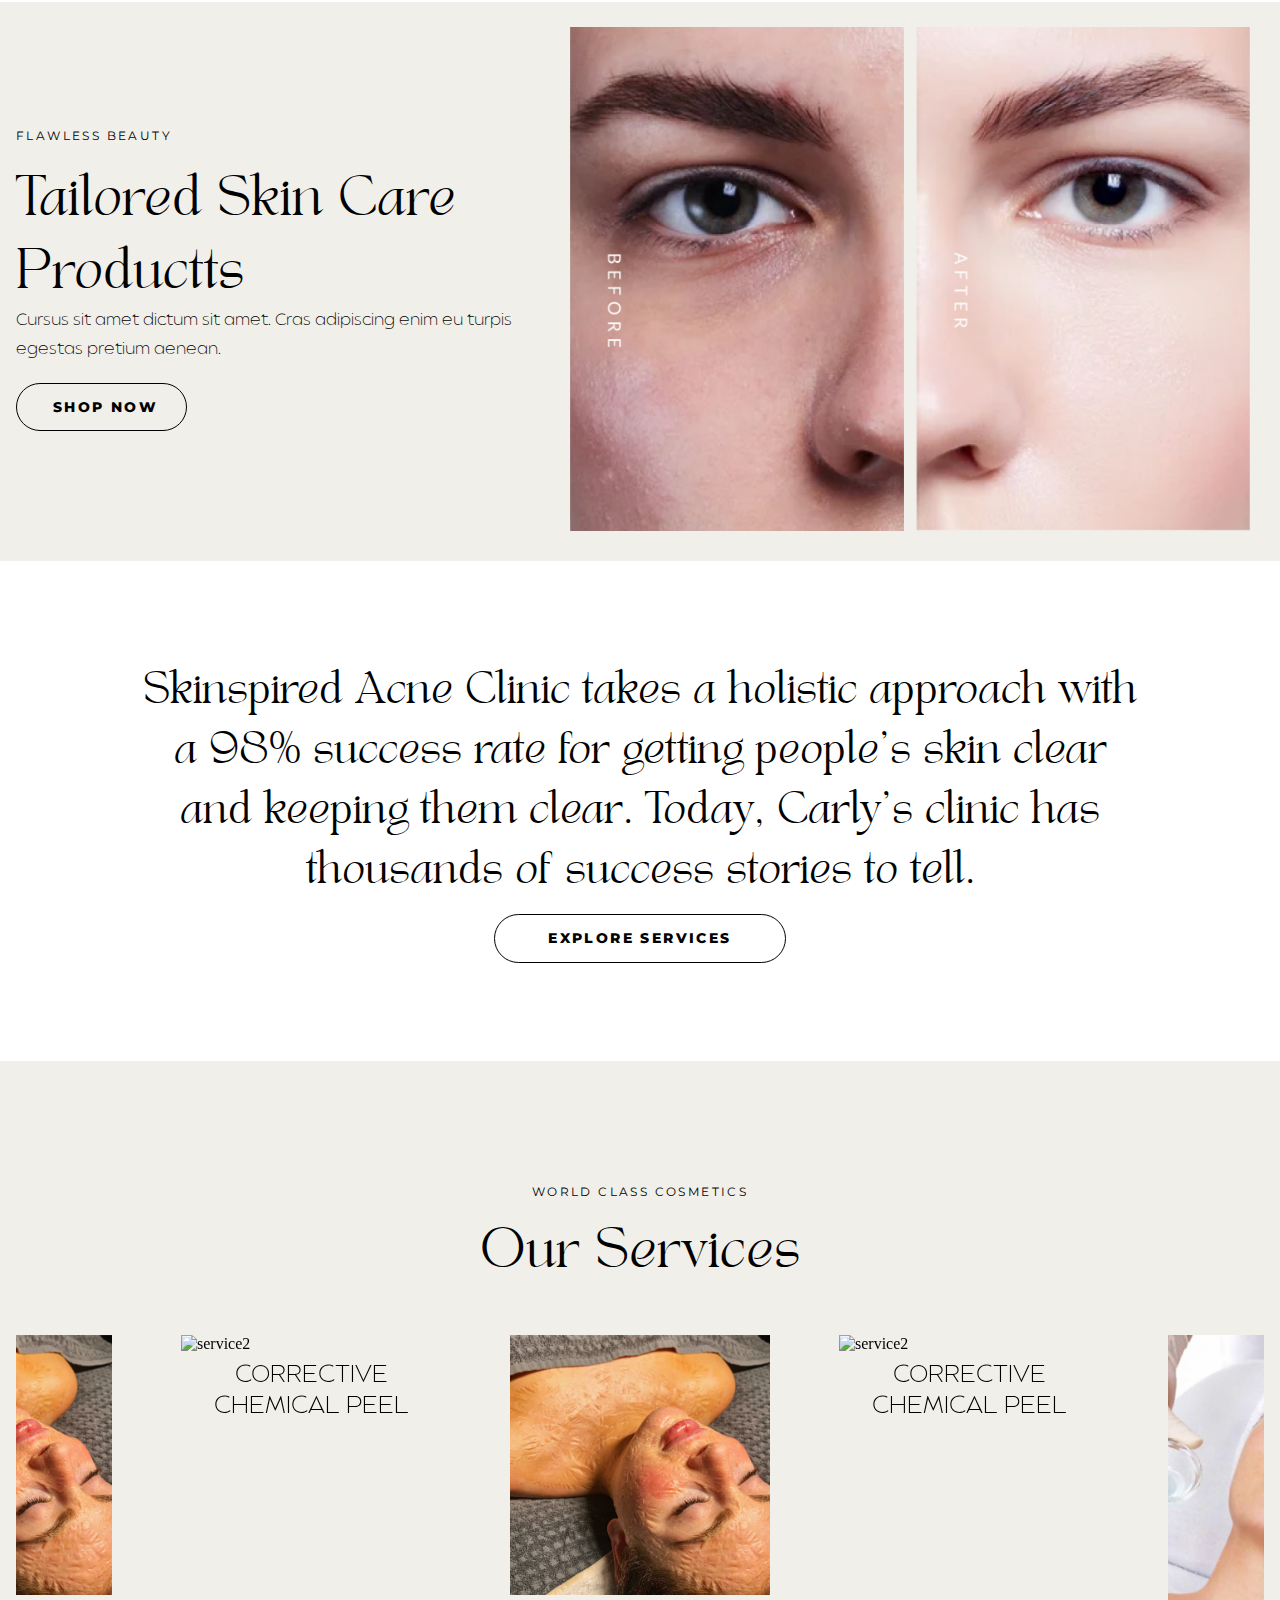
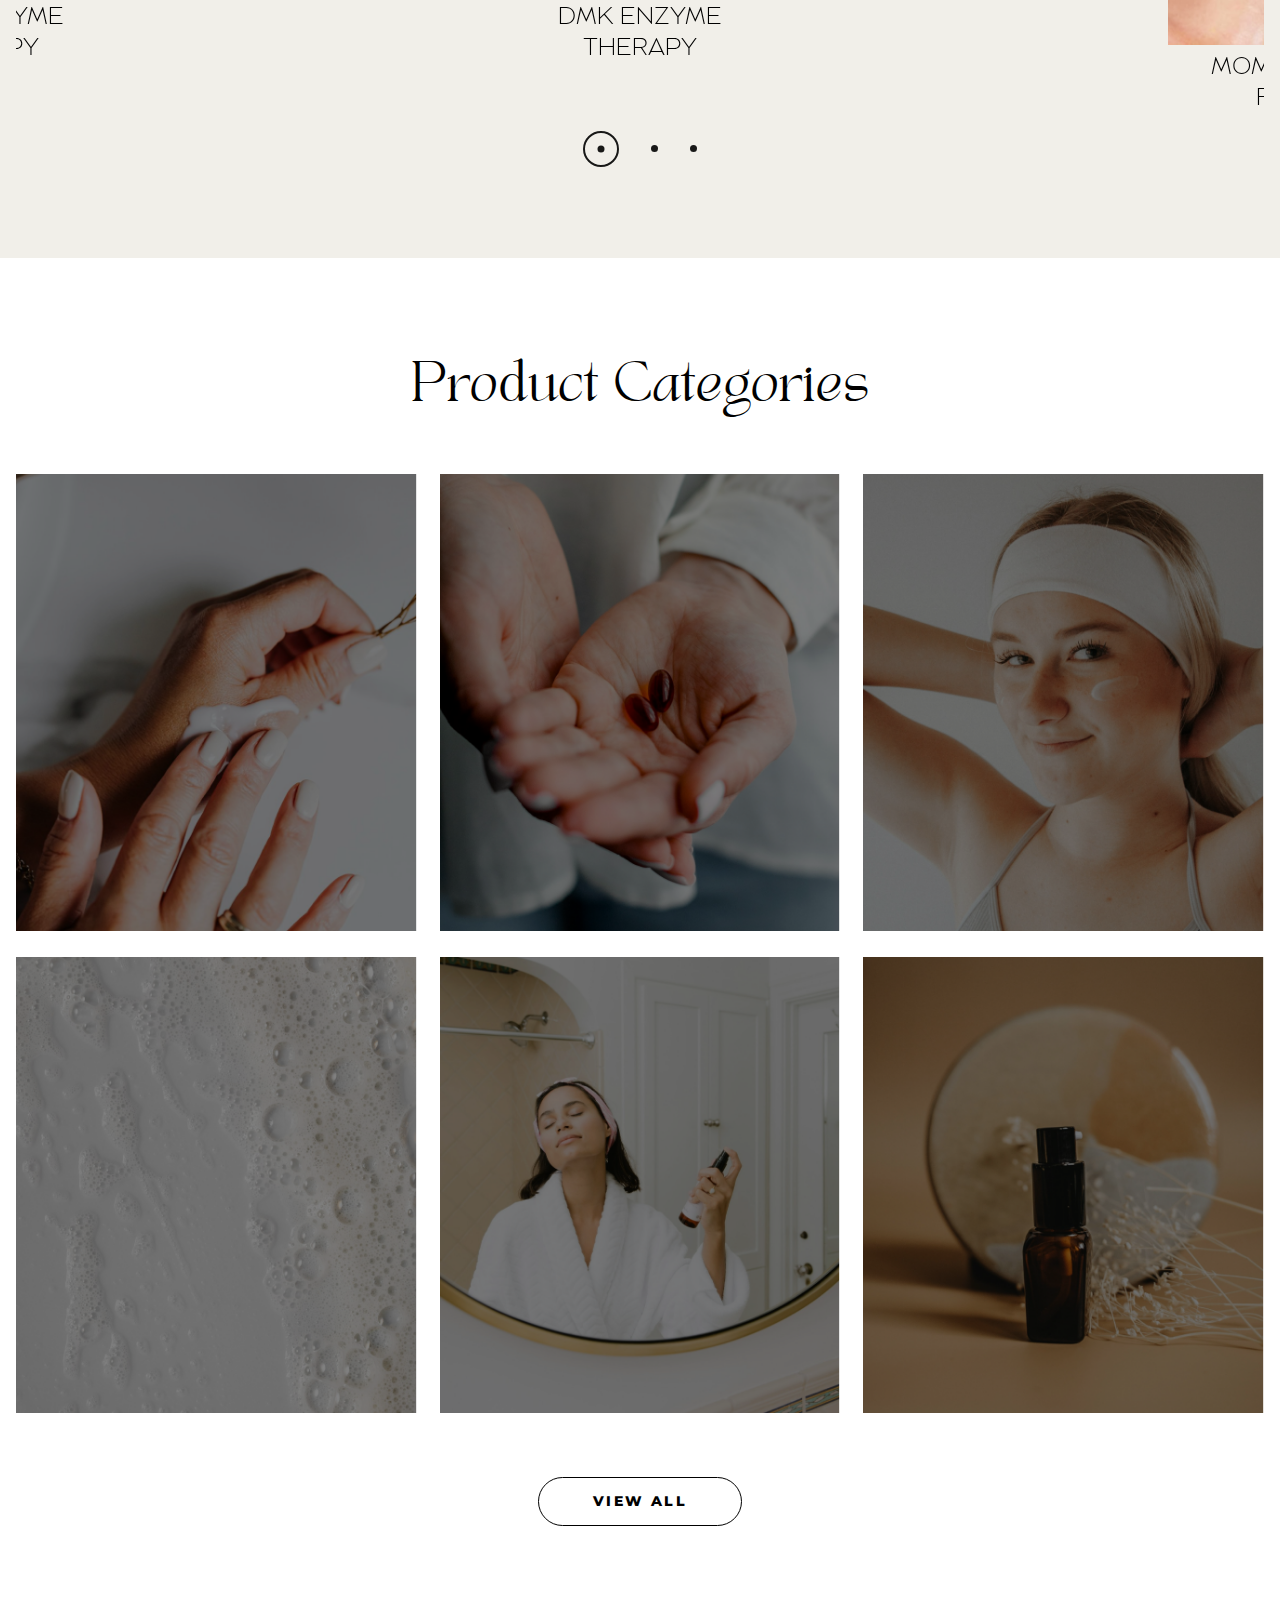
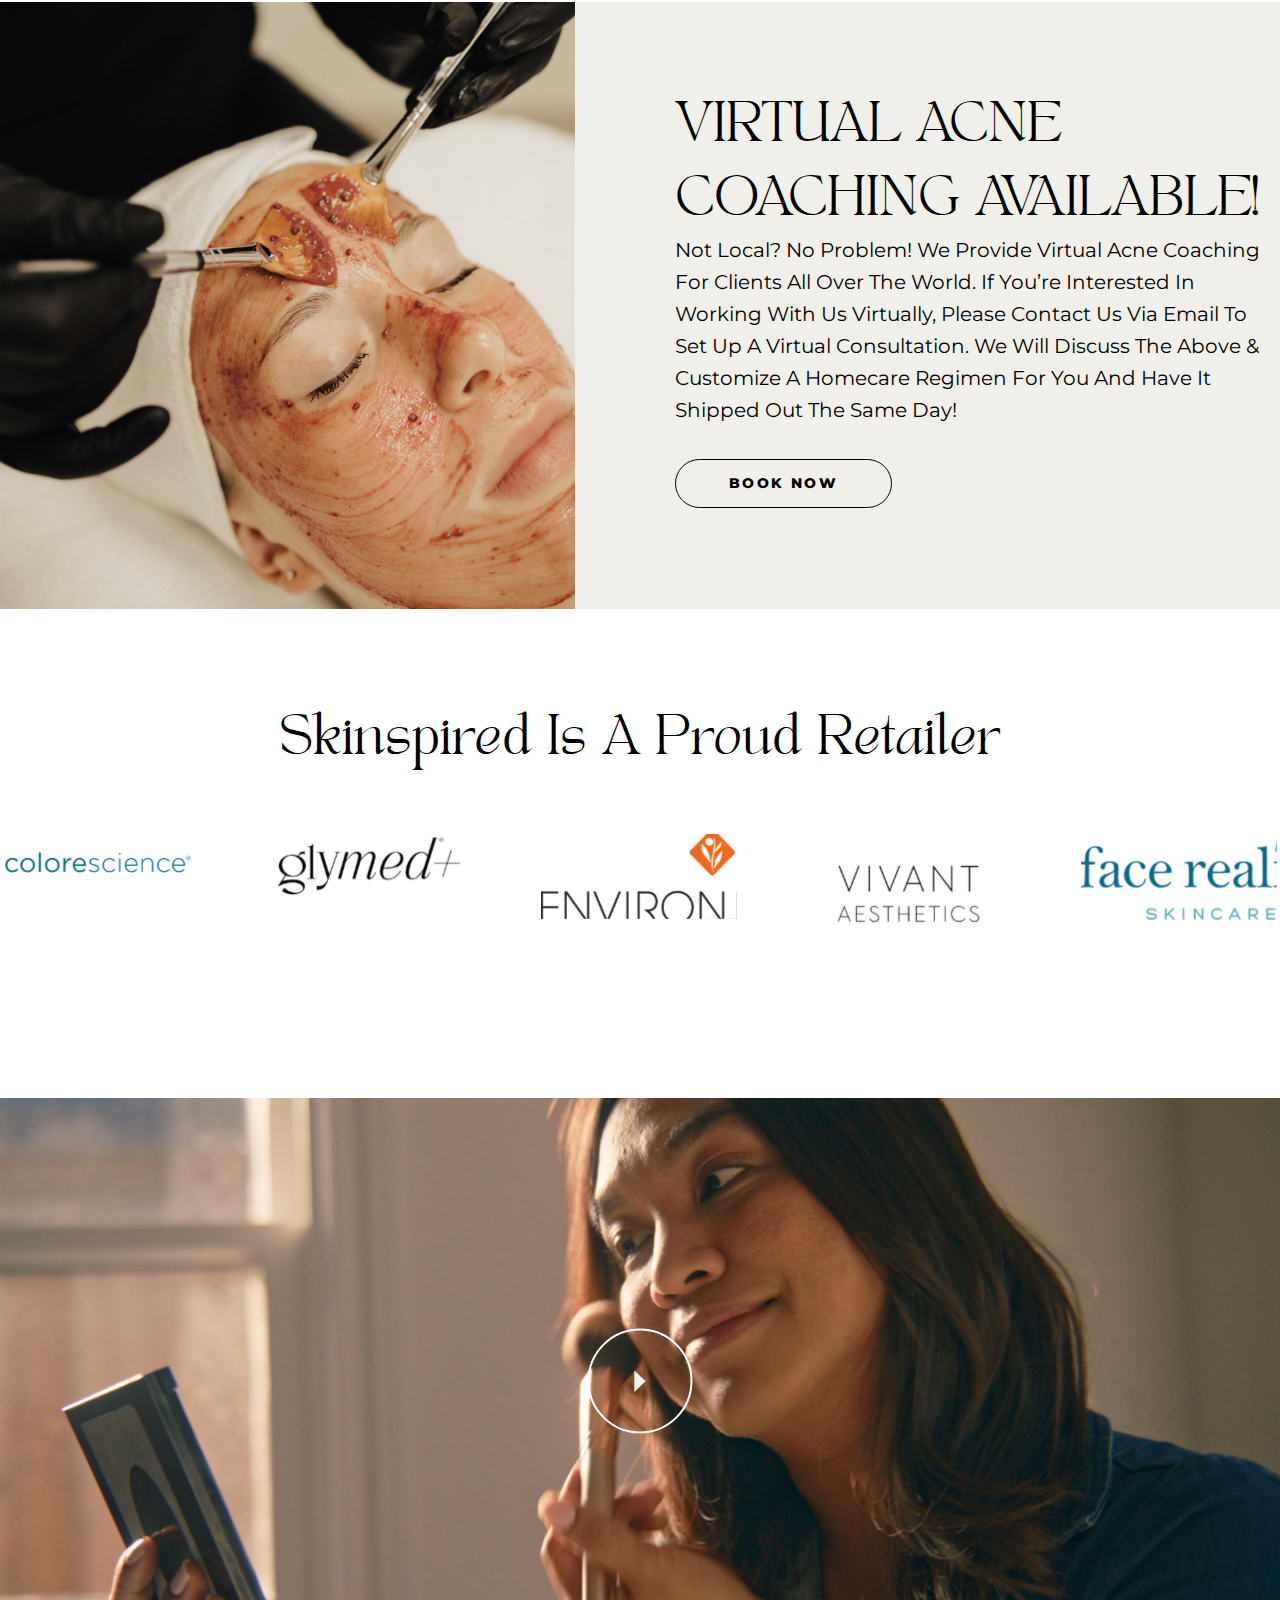
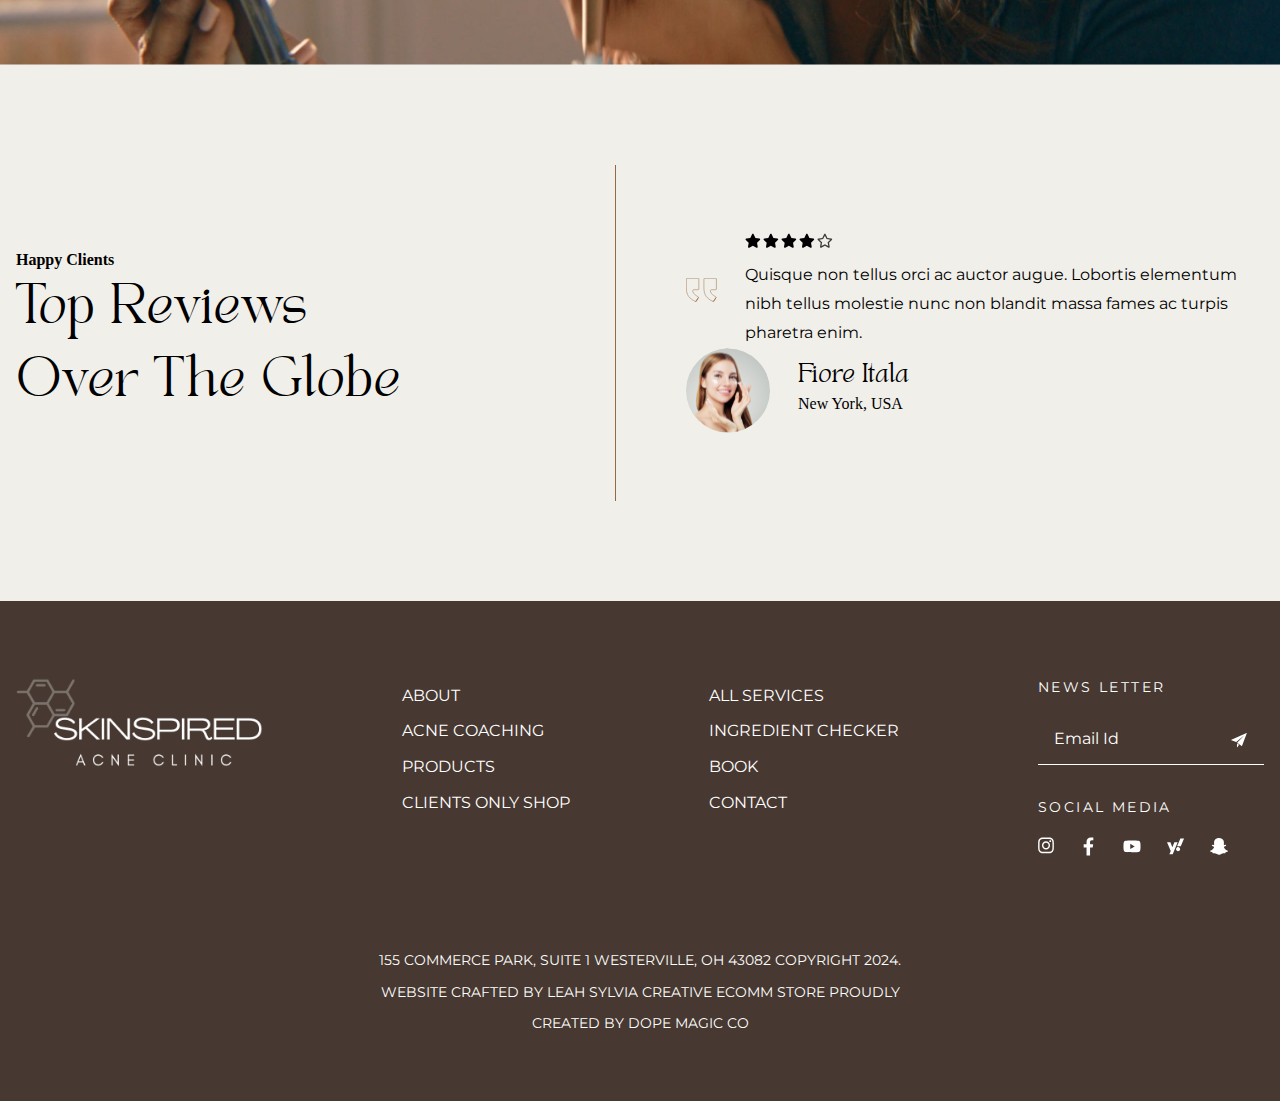
==== commit 2404140b: "create about section" ====
--- a/index.html
+++ b/index.html
@@ -40,10 +40,10 @@
                         <a href="./about.html" class="header-link">About</a>
                     </li>
                     <li class="header-item">
-                        <a href="#" class="header-link">Acne Coaching </a>
+                        <a href="#" class="header-link">Acne Coaching </a>  
                     </li>
                     <li class="header-item">
-                        <a href="#" class="header-link">product Shop</a>
+                        <a href="./product-shop.html" class="header-link">product Shop</a>
                     </li>
                     <li class="header-item">
                         <a href="./services.html" class="header-link"> All Services</a>
@@ -530,7 +530,7 @@
                         </a>
                     </li>
                     <li>
-                        <a href="" class="footer_link">PRODUCTS
+                        <a href="./product-shop.html" class="footer_link">PRODUCTS
                         </a>
                     </li>
                     <li>
--- a/assets/css/style.css
+++ b/assets/css/style.css
@@ -976,7 +976,7 @@
 }
 
 .about_productSec .swiper-button-next,
-.swiper-button-prev {
+.about_productSec .swiper-button-prev {
   top: 38%;
   padding-inline: 1rem;
 }
@@ -1260,8 +1260,9 @@
 /* all service section */
 .servicesAll{
   background-color: var(--Fuji-color);
-  padding-top: 87px;
+  padding-block: 87px 120px;
   padding-inline: 1rem;
+  margin-bottom: 98px;
 }
 .servicesAll_wrapper h1{
   text-align: center;
@@ -1271,7 +1272,7 @@
   font-weight: 400;
   line-height: 120% ;
   text-transform: capitalize;
-  margin-bottom: 84px;
+  margin-bottom: 55px;
 }
 .servicesAll_inner{
   display: flex;
@@ -1284,8 +1285,17 @@
   justify-content:space-between;
   align-items: center;
   gap: 1rem;
+  cursor: pointer;
   padding: 40px;
-  cursor: pointer;
+  border-bottom: 1px solid #D9D9D9;
+}
+.servicesAll_question p{
+  color:var(--black-color);
+  font-family:var(--secondary-font);
+  font-size: 32px;
+  font-weight: 400;
+  line-height: 125%;
+  text-transform: capitalize;
  
 }
 .servicesAll_left{
@@ -1296,4 +1306,83 @@
 }
 .servicesAll_right img{
   max-width: 457px;
-}+}
+.servicesAll_right{
+  max-width: 457px;
+  width: 100%;
+  position: relative;
+}
+.servicesAll_content{
+  position: absolute;
+ bottom: 32px;
+ left:33px;
+ max-width: 348px;
+ width: 100%;
+}
+.servicesAll_content p{
+  color:var(--white-color);
+  font-family: var(--secondary-font);
+  font-weight: 400;
+  line-height:180% ;
+  margin-bottom: 18px;
+}
+.servicesAll_content .btn{
+ border-radius: 0;
+font-weight: 400;
+line-height: 100%;
+}
+
+/* faqs section */
+.faqs{
+  margin-bottom: 97px;
+}
+.faqs_wrapper h1{
+  color:var(--black-color);
+font-family: Cormorant;
+font-size: 61px;
+font-weight: 400;
+line-height: 120% ;
+text-transform: capitalize;
+margin-bottom: 41px;
+text-align: center;
+}
+.faqs_head{
+  display: flex;
+  justify-content: space-between;
+  align-items: center;
+  border-bottom: 1px solid #D9D9D9;
+  padding: 52px 14px 29px 14px;
+  cursor: pointer;
+  margin-bottom: 17px;
+}
+.faqs_head h3{
+  color:var(--black-color);
+font-family:var(--secondary-font);
+font-size: 32px;
+font-weight: 400;
+line-height: 125% ;
+text-transform: capitalize;
+}
+/* bootcamp section */
+.bootcamp{
+  padding-block: 77px 100px;
+  background-color: var(--Fuji-color);
+  margin-bottom: 81px;
+}
+.bootcamp_wrapper h1{
+  color:var(--black-color);
+font-family: Cormorant;
+font-size: 61px;
+font-weight: 400;
+line-height: 120%;
+text-transform: capitalize;
+margin-bottom: 64px;
+text-align: center;
+}
+.bootcamp .swiper-wrapper{
+ max-width: 1156px;
+}
+.bootcamp_img img{
+  max-width: 506px;
+  cursor: pointer;
+}
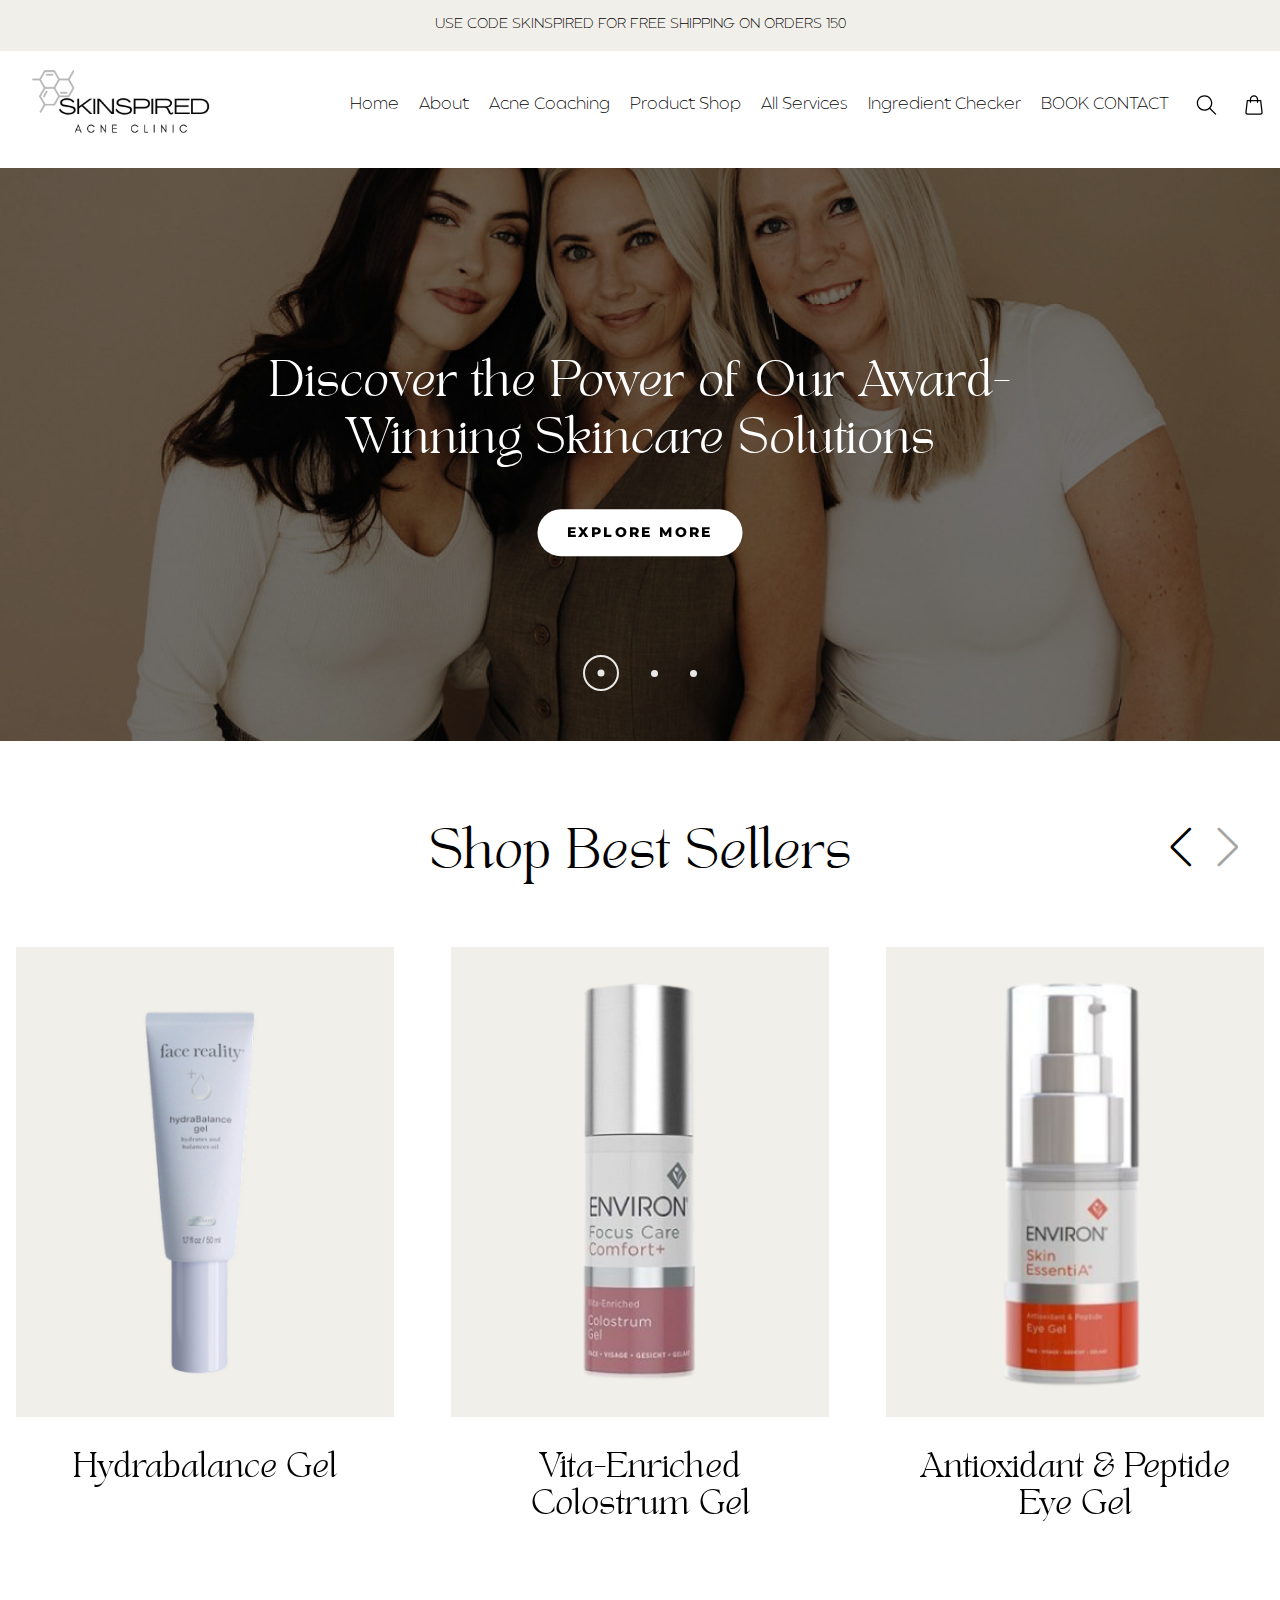
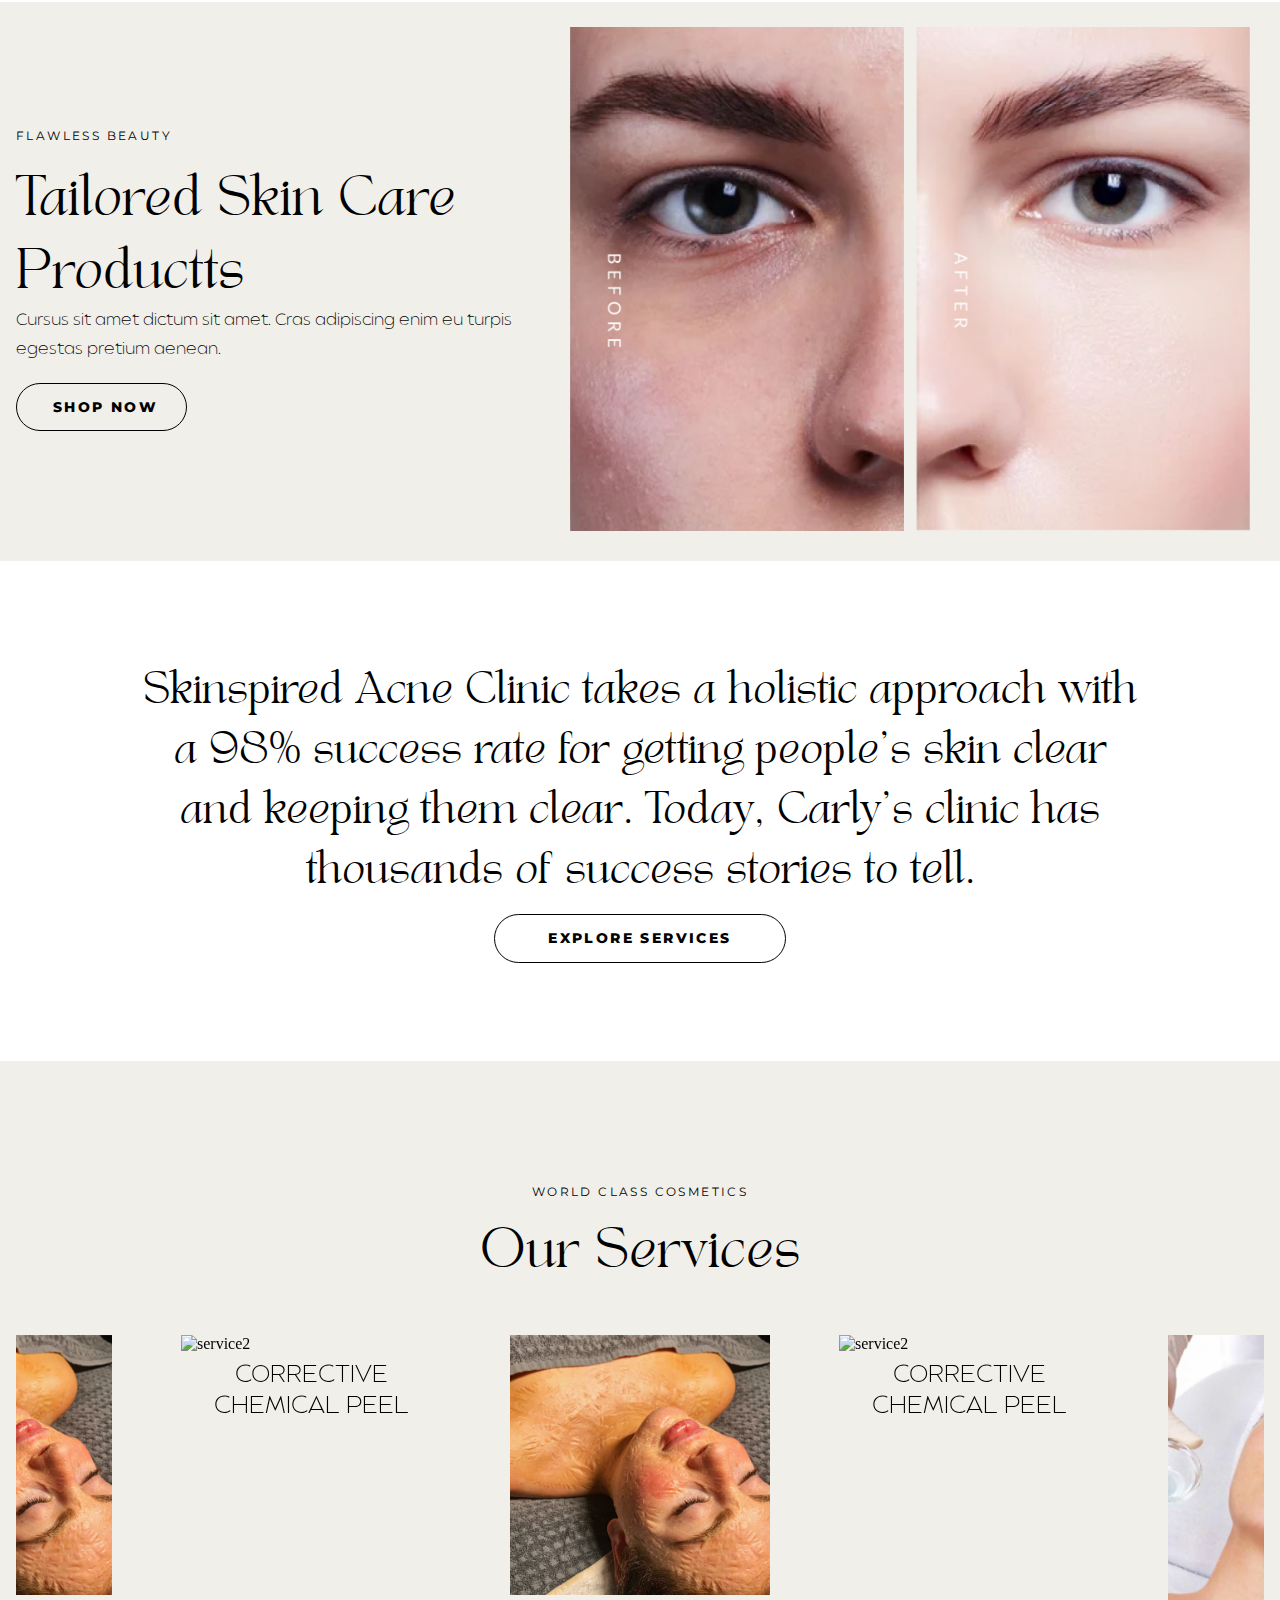
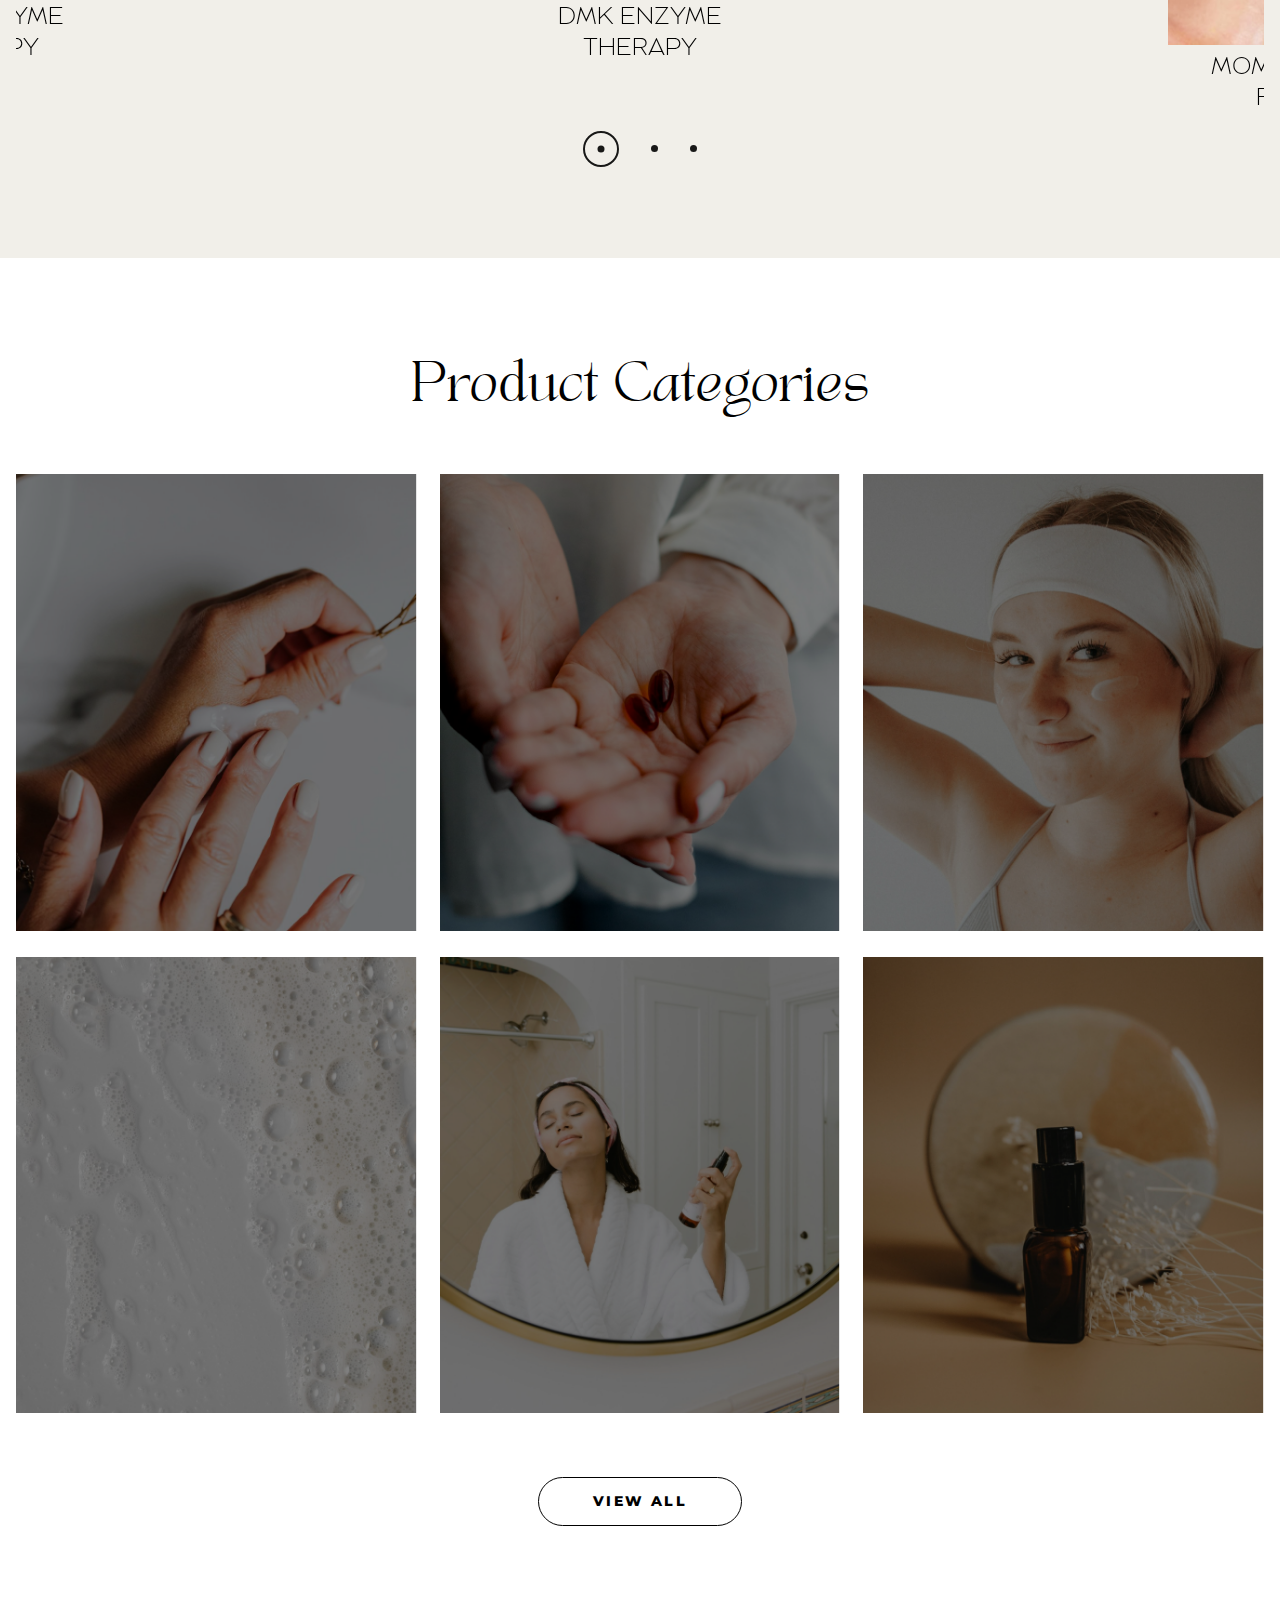
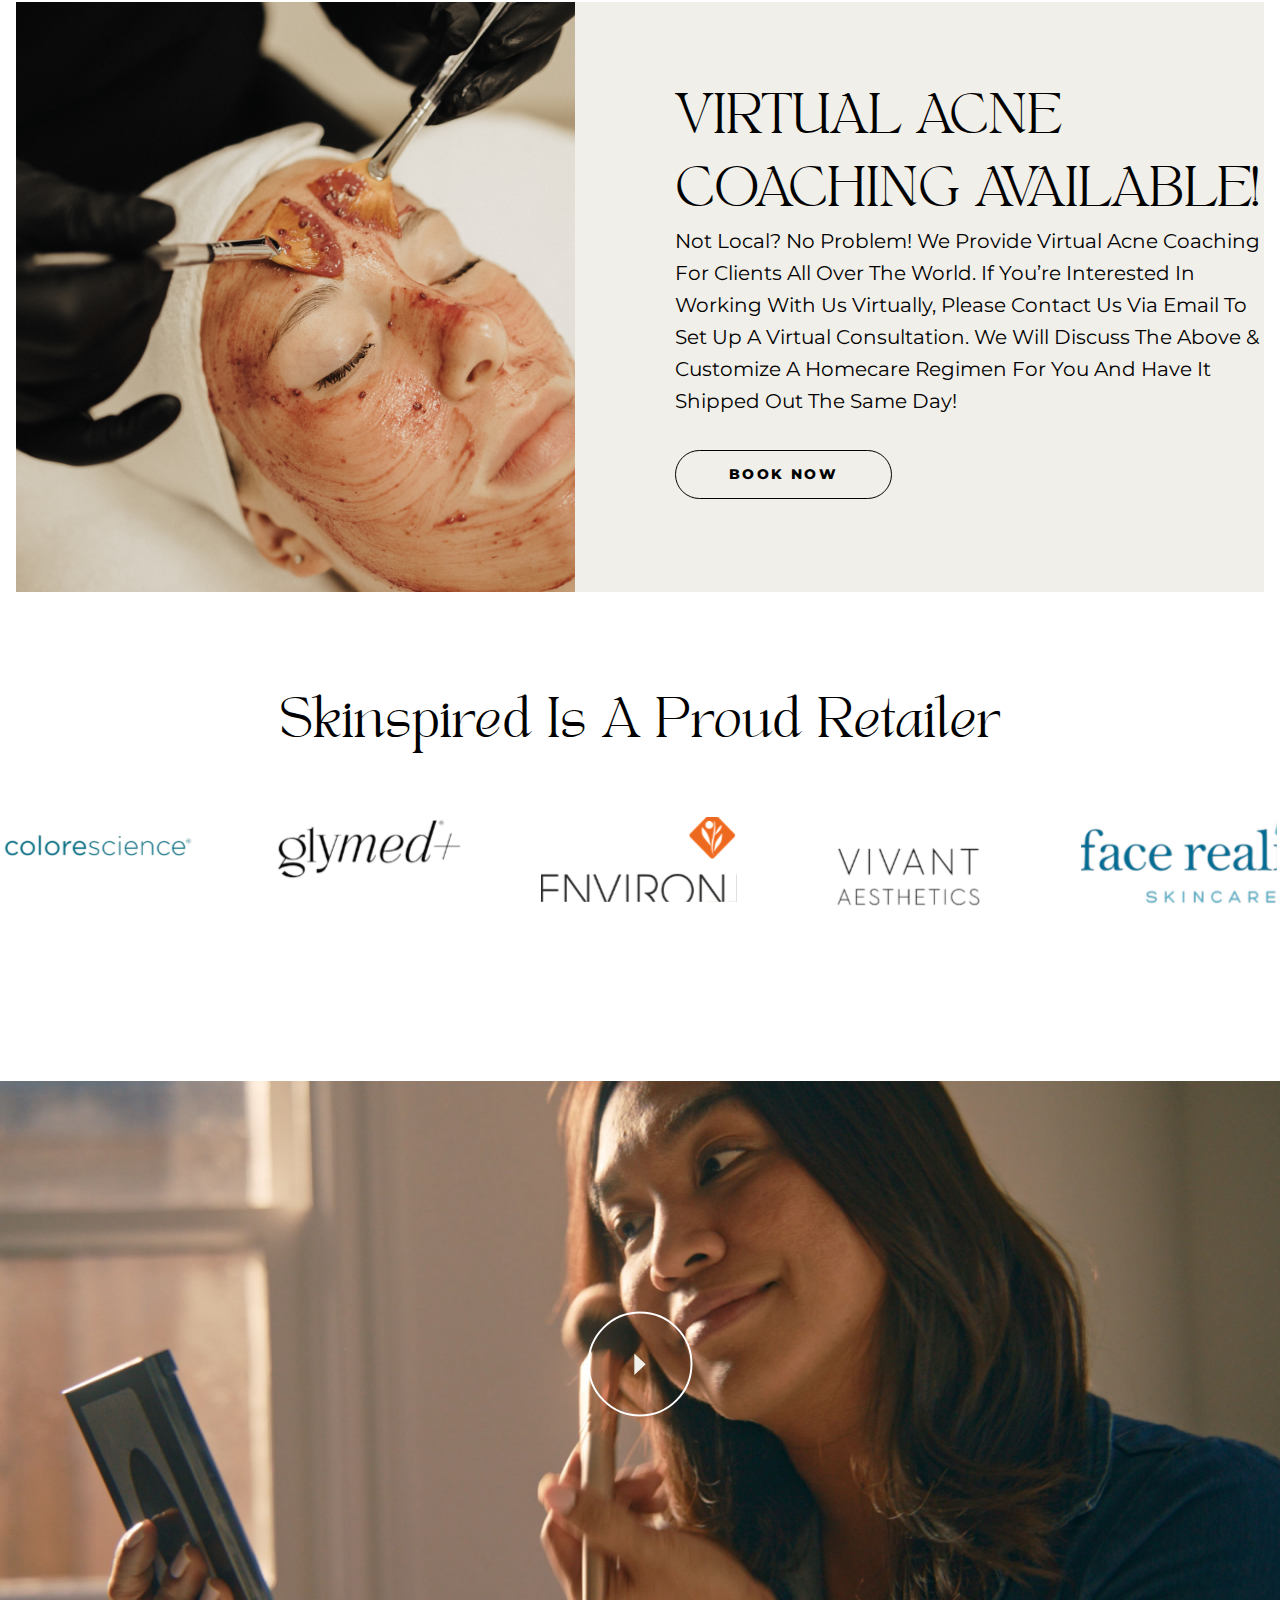
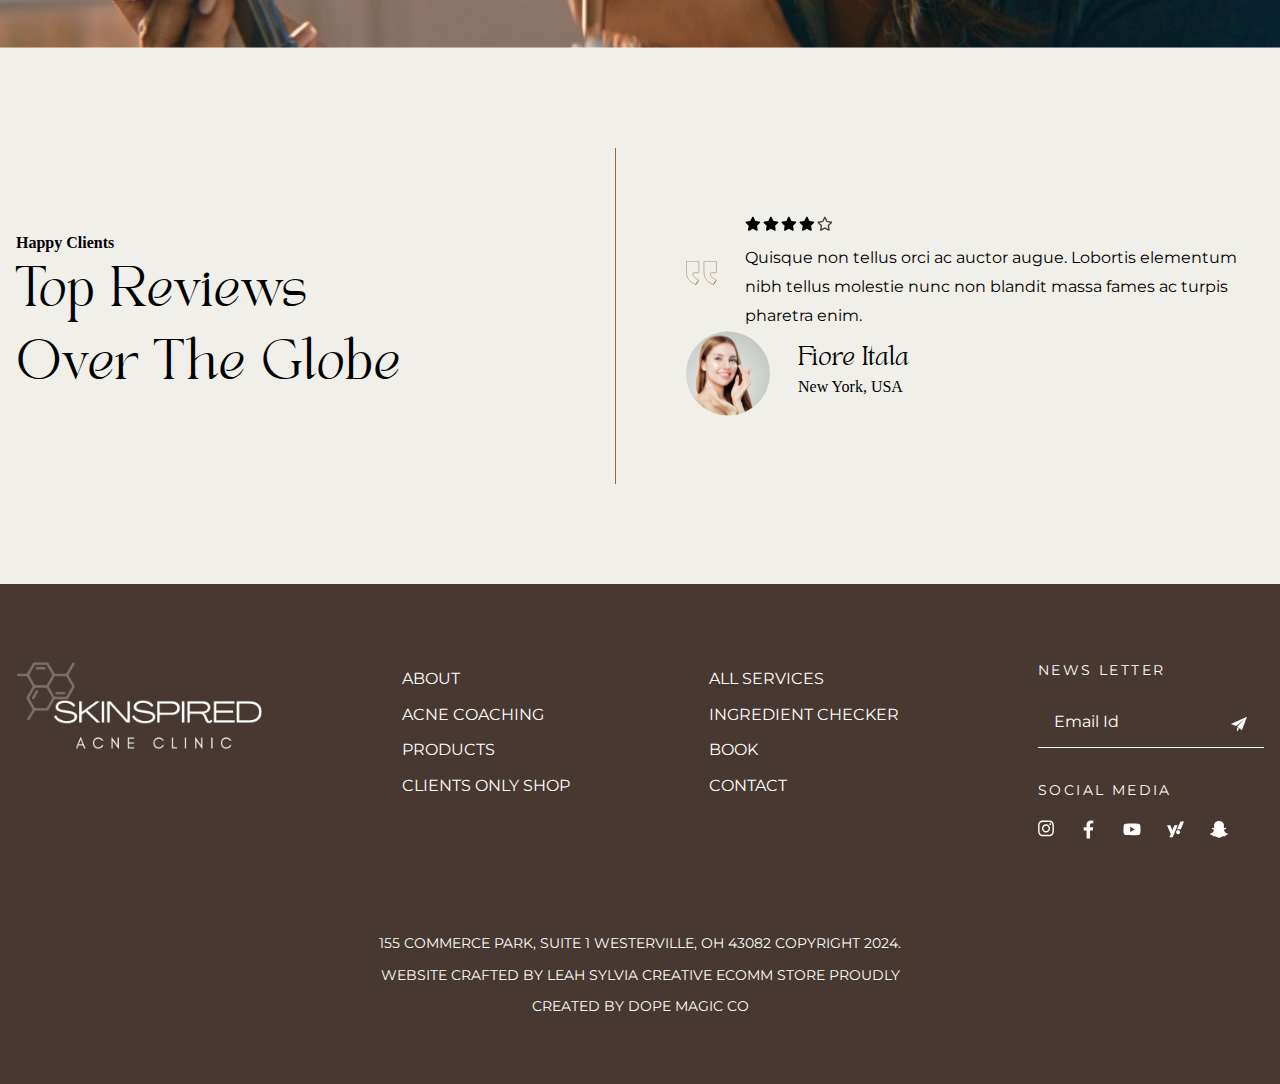
==== commit 4c89624b: "Updated" ====
--- a/index.html
+++ b/index.html
@@ -25,7 +25,8 @@
             <p>USE CODE SKINSPIRED FOR FREE SHIPPING ON ORDERS 150</p>
         </div>
         <!-- navigation section -->
-        <div class="header_wrapper container">
+      <div class="container">
+        <div class="header_wrapper">
             <div class="header_logo">
                 <a href="">
                     <img src="./assets/images/logo.svg" alt="logo">
@@ -76,6 +77,7 @@
             </div>
 
         </div>
+      </div>
     </header>
     <!-- hero section -->
     <section class="hero">
@@ -127,7 +129,8 @@
     </section>
     <!-- shop section -->
     <section class="shop">
-        <div class="shop_section container">
+       <div class="container">
+        <div class="shop_section">
             <h3 class="sec-heading">Shop Best Sellers</h3>
             <div class="shop_inner">
                 <div class="swiper shopSwiper">
@@ -188,10 +191,12 @@
                 </div>
             </div>
         </div>
+       </div>
     </section>
     <!-- fawless section -->
     <section class="fawless">
-        <div class="fawless_wrapper container">
+       <div class="container">
+        <div class="fawless_wrapper">
             <div class="fawless_left">
                 <h4>Flawless Beauty</h4>
                 <h3 class="sec-heading">Tailored Skin Care 
@@ -227,6 +232,7 @@
                 </div>
             </div>
         </div>
+       </div>
         <div class="fawless_btm">
             <div class="fawless_content">
                 <p>Skinspired Acne Clinic takes a holistic approach with a 98% success rate for getting people’s skin
@@ -238,7 +244,8 @@
     </section>
     <!-- service section -->
     <section class="service">
-        <div class="service_section container">
+       <div class="container">
+        <div class="service_section">
             <h4>world Class Cosmetics</h4>
             <h3 class="sec-heading">Our Services</h3>
             <div class="service_inner">
@@ -308,10 +315,12 @@
                 </div>
             </div>
         </div>
+       </div>
     </section>
     <!-- product section -->
     <section class="product">
-        <div class="product_section container">
+       <div class="container">
+        <div class="product_section">
             <h3 class="sec-heading">Product categories</h3>
             <div class="product_inner">
                 <div class="product_card">
@@ -353,10 +362,12 @@
             </div>
             <button class="btn product_viewBtn">view all</button>
         </div>
+       </div>
     </section>
     <!-- booking  section-->
     <section class="booking">
-        <div class="booking_wrapper container">
+       <div class="container">
+        <div class="booking_wrapper">
             <div class="booking_left">
                 <div class="booking_img">
                     <img src="./assets/images/vertual.png" alt="book">
@@ -374,6 +385,7 @@
 
             </div>
         </div>
+       </div>
     </section>
     <!-- brand section -->
     <section class="brand">
@@ -464,7 +476,8 @@
     </section>
     <!-- testimonial section  -->
     <section class="testimonial">
-        <div class="testimonial_wrapper container">
+       <div class="container">
+        <div class="testimonial_wrapper">
             <div class="testimonial_left">
                 <div class="testimonial_leftConts">
                     <h4>Happy Clients</h4>
@@ -511,10 +524,12 @@
                 </div>
             </div>
         </div>
+       </div>
     </section>
     <!-- footer section -->
     <footer class="footer">
-        <div class="footer_wrapper container">
+       <div class="container">
+        <div class="footer_wrapper">
             <div class="footer_logo">
                 <a href="">
                     <img src="./assets/images/footer-logo.svg" alt="logo-footer">
@@ -548,7 +563,7 @@
                         </a>
                     </li>
                     <li>
-                        <a href="" class="footer_link">BOOK</a>
+                        <a href="./virtual-consult-form.html" class="footer_link">BOOK</a>
                     </li>
                     <li>
                         <a href="" class="footer_link">CONTACT</a>
@@ -594,6 +609,7 @@
                 </div>
             </div>
         </div>
+       </div>
         <div class="footer_btm">
             <p>155 COMMERCE PARK, SUITE 1 WESTERVILLE, OH 43082
                 COPYRIGHT 2024. WEBSITE CRAFTED BY LEAH SYLVIA CREATIVE
--- a/assets/css/style.css
+++ b/assets/css/style.css
@@ -1104,104 +1104,122 @@
 }
 
 /* services page section */
-.services{
+.services {
   margin-bottom: 86px;
 }
-.services_content{
+
+.services_content {
   margin-bottom: 86px;
   text-align: center;
 }
-.services_contentSec{
+
+.services_contentSec {
   max-width: 1152px;
 }
-.services_contentSec h4{
-  color:var(--black-color);
-  font-family:var(--Tanaegean-font);
+
+.services_contentSec h4 {
+  color: var(--black-color);
+  font-family: var(--Tanaegean-font);
   font-size: 20px;
   font-weight: 400;
   line-height: 215%;
 }
-.services_contentSec h4:nth-of-type(1){
- margin-bottom: 43px;
-}
+
+.services_contentSec h4:nth-of-type(1) {
+  margin-bottom: 43px;
+}
+
 /* services about section */
-.services_about{
+.services_about {
   margin-bottom: 70px;
   background-color: var(--primary-color);
 }
-.services_aboutSec{
+
+.services_aboutSec {
   display: flex;
   justify-content: space-between;
   align-items: center;
   gap: 66px;
   padding-left: 0;
 }
-.services_aboutLeft img{
+
+.services_aboutLeft img {
   max-width: 640px;
-  
-}
-.services_aboutRight{
+
+}
+
+.services_aboutRight {
   max-width: 690px;
   width: 100%;
   padding-block: 1rem;
 }
-.services_aboutRight h6{
-  color:var(--white-color);
-  font-family:var(--secondary-font);
+
+.services_aboutRight h6 {
+  color: var(--white-color);
+  font-family: var(--secondary-font);
   font-size: 12px;
   font-weight: 400;
   letter-spacing: 2.4px;
   text-transform: uppercase;
   margin-bottom: 14px;
 }
-.services_aboutRight h1{
-  color:var(--white-color);
-  font-family:var(--secondary-font);
+
+.services_aboutRight h1 {
+  color: var(--white-color);
+  font-family: var(--secondary-font);
   font-size: 61px;
   font-weight: 100;
   line-height: 120%;
   text-transform: capitalize;
   margin-bottom: 39px;
 }
-.services_aboutInner{
+
+.services_aboutInner {
   display: grid;
-  grid-template-columns: repeat(2,1fr);
+  grid-template-columns: repeat(2, 1fr);
   gap: 10px;
   margin-bottom: 50px;
 }
-.services_aboutCont{
-  color:var(--white-color);
-  font-family: var(--secondary-font);
-  font-weight: 400;
-  line-height:180% ;
+
+.services_aboutCont {
+  color: var(--white-color);
+  font-family: var(--secondary-font);
+  font-weight: 400;
+  line-height: 180%;
   margin-bottom: 50px;
 }
-.services_aboutDetail{
+
+.services_aboutDetail {
   display: flex;
   gap: 12px;
 }
-.services_aboutDetail p{
-  color:var(--white-color);
-  font-family:var(--secondary-font);
+
+.services_aboutDetail p {
+  color: var(--white-color);
+  font-family: var(--secondary-font);
   font-weight: 400;
   line-height: 180%;
 }
-.services_aboutRight .btn{
- padding-inline: 53px;
- background-color: transparent;
- border: 1px solid var(--white-color);
- color: var(--white-color);
-}
-.services_aboutRight .btn:hover{
- background-color:var(--white-color);
- color: var(--primary-color);
-}
+
+.services_aboutRight .btn {
+  padding-inline: 53px;
+  background-color: transparent;
+  border: 1px solid var(--white-color);
+  color: var(--white-color);
+}
+
+.services_aboutRight .btn:hover {
+  background-color: var(--white-color);
+  color: var(--primary-color);
+}
+
 /*service facilities section  */
-.services_facilitie{
+.services_facilitie {
   margin-bottom: 33px;
 }
-.services_facilitie h1{
-  color:var(--black-color);
+
+.services_facilitie h1 {
+  color: var(--black-color);
   font-family: Cormorant;
   font-size: 61px;
   font-weight: 400;
@@ -1210,143 +1228,165 @@
   text-align: center;
   margin-bottom: 70px;
 }
-.services_container{
+
+.services_container {
   max-width: 1250px;
 }
-.services_facilitiesSec{
-  display: flex;
-  justify-content:space-between;
+
+.services_facilitiesSec {
+  display: flex;
+  justify-content: space-between;
   align-items: center;
   margin-bottom: 87px;
-  gap: 1rem ;
-}
-.services_facilitiesLeft img{
+  gap: 1rem;
+}
+
+.services_facilitiesLeft img {
   max-width: 524px;
 }
-.services_facilitiesRight{
+
+.services_facilitiesRight {
   max-width: 587px;
 }
-.services_facilitiesRight h4{
-  color:var(--black-color);
+
+.services_facilitiesRight h4 {
+  color: var(--black-color);
   font-family: var(--Tanaegean-font);
   font-size: 24px;
   font-weight: 400;
   line-height: 305%;
   text-transform: capitalize;
 }
-.services_facilitiesRight p{
-  color:var(--black-color);
+
+.services_facilitiesRight p {
+  color: var(--black-color);
   font-family: var(--secondary-font);
   font-size: 20px;
   font-weight: 400;
-  line-height: 180% ;
+  line-height: 180%;
   text-transform: capitalize;
   margin-bottom: 18px;
 }
-.services_facilitiesRight .btn{
-border: 1px solid var(--black-color);
-padding-inline: 53px;
-}
-.services_facilitiesRight .btn:hover{
-border-color: transparent;
-}
-.services_facilitiesSec--btm{
+
+.services_facilitiesRight .btn {
+  border: 1px solid var(--black-color);
+  padding-inline: 53px;
+}
+
+.services_facilitiesRight .btn:hover {
+  border-color: transparent;
+}
+
+.services_facilitiesSec--btm {
   flex-direction: row-reverse;
 }
-.services_facilitiesSec--btm p{
-text-align: end;
+
+.services_facilitiesSec--btm p {
+  text-align: end;
 }
 
 /* all service section */
-.servicesAll{
+.servicesAll {
   background-color: var(--Fuji-color);
   padding-block: 87px 120px;
   padding-inline: 1rem;
   margin-bottom: 98px;
 }
-.servicesAll_wrapper h1{
-  text-align: center;
-  color:var(--black-color);
+
+.servicesAll_wrapper h1 {
+  text-align: center;
+  color: var(--black-color);
   font-family: Cormorant;
   font-size: 61px;
   font-weight: 400;
-  line-height: 120% ;
+  line-height: 120%;
   text-transform: capitalize;
   margin-bottom: 55px;
 }
-.servicesAll_inner{
+
+.servicesAll_inner {
   display: flex;
   justify-content: space-between;
   align-items: center;
   gap: 18px;
 }
-.servicesAll_question{
-  display: flex;
-  justify-content:space-between;
+
+.servicesAll_question {
+  display: flex;
+  justify-content: space-between;
   align-items: center;
   gap: 1rem;
   cursor: pointer;
   padding: 40px;
   border-bottom: 1px solid #D9D9D9;
 }
-.servicesAll_question p{
-  color:var(--black-color);
-  font-family:var(--secondary-font);
+
+.servicesAll_question p {
+  color: var(--black-color);
+  font-family: var(--secondary-font);
   font-size: 32px;
   font-weight: 400;
   line-height: 125%;
   text-transform: capitalize;
- 
-}
-.servicesAll_left{
+
+}
+
+.servicesAll_left {
   display: flex;
   flex-direction: column;
   max-width: 905px;
   width: 100%;
 }
-.servicesAll_right img{
+
+.servicesAll_right img {
   max-width: 457px;
 }
-.servicesAll_right{
+
+.servicesAll_right {
   max-width: 457px;
   width: 100%;
   position: relative;
 }
-.servicesAll_content{
+
+.servicesAll_content {
   position: absolute;
- bottom: 32px;
- left:33px;
- max-width: 348px;
- width: 100%;
-}
-.servicesAll_content p{
-  color:var(--white-color);
-  font-family: var(--secondary-font);
-  font-weight: 400;
-  line-height:180% ;
+  bottom: 32px;
+  left: 33px;
+  max-width: 348px;
+  width: 100%;
+}
+
+.servicesAll_content p {
+  color: var(--white-color);
+  font-family: var(--secondary-font);
+  font-weight: 400;
+  line-height: 180%;
   margin-bottom: 18px;
 }
-.servicesAll_content .btn{
- border-radius: 0;
-font-weight: 400;
-line-height: 100%;
+
+.servicesAll_content .btn {
+  border-radius: 0;
+  font-weight: 400;
+  line-height: 100%;
 }
 
 /* faqs section */
-.faqs{
+.faqs {
   margin-bottom: 97px;
 }
-.faqs_wrapper h1{
-  color:var(--black-color);
-font-family: Cormorant;
-font-size: 61px;
-font-weight: 400;
-line-height: 120% ;
-text-transform: capitalize;
-margin-bottom: 41px;
-text-align: center;
-}
-.faqs_head{
+
+.faqs_wrapper h1 {
+  color: var(--black-color);
+  font-family: Cormorant;
+  font-size: 61px;
+  font-weight: 400;
+  line-height: 120%;
+  text-transform: capitalize;
+  margin-bottom: 41px;
+  text-align: center;
+}
+
+.faqs_head {
   display: flex;
   justify-content: space-between;
   align-items: center;
@@ -1355,34 +1395,327 @@
   cursor: pointer;
   margin-bottom: 17px;
 }
-.faqs_head h3{
-  color:var(--black-color);
-font-family:var(--secondary-font);
-font-size: 32px;
-font-weight: 400;
-line-height: 125% ;
-text-transform: capitalize;
-}
+
+.faqs_head h3 {
+  color: var(--black-color);
+  font-family: var(--secondary-font);
+  font-size: 32px;
+  font-weight: 400;
+  line-height: 125%;
+  text-transform: capitalize;
+}
+
 /* bootcamp section */
-.bootcamp{
+.bootcamp {
   padding-block: 77px 100px;
   background-color: var(--Fuji-color);
   margin-bottom: 81px;
 }
-.bootcamp_wrapper h1{
-  color:var(--black-color);
-font-family: Cormorant;
-font-size: 61px;
-font-weight: 400;
-line-height: 120%;
-text-transform: capitalize;
-margin-bottom: 64px;
-text-align: center;
-}
-.bootcamp .swiper-wrapper{
- max-width: 1156px;
-}
-.bootcamp_img img{
+
+.bootcamp_wrapper h1 {
+  color: var(--black-color);
+  font-family: Cormorant;
+  font-size: 61px;
+  font-weight: 400;
+  line-height: 120%;
+  text-transform: capitalize;
+  margin-bottom: 64px;
+  text-align: center;
+}
+
+.bootcamp .swiper-wrapper {
+  max-width: 1156px;
+}
+
+.bootcamp_img img {
   max-width: 506px;
   cursor: pointer;
 }
+
+/* Product shop  page */
+.productShop {
+  margin-bottom: 43px;
+}
+
+.productShop-wrapper {
+  display: flex;
+  margin-bottom: 100px;
+  justify-content: space-between;
+  align-items: flex-start;
+  gap: 45px;
+}
+
+.productShop-left {
+  background-color: #F1EFE9;
+  border-radius: 20px;
+  padding: 49px 40px 0px 40px;
+}
+
+.productShop-leftHeading {
+  color: var(--primary-color);
+  font-family: var(--Tanaegean-font);
+  font-size: 20px;
+  font-weight: 400;
+  line-height: 180%;
+  text-transform: capitalize;
+  margin-bottom: 30px;
+}
+
+.productShop-leftBg {
+  max-width: 304px;
+  width: 100%;
+  background-color: var(--primary-color);
+  height: 4px;
+  margin-bottom: 33px;
+  position: relative;
+}
+
+.productShop-leftBg::after,
+.productShop-leftBg::before {
+  content: "";
+  position: absolute;
+  top: -8px;
+  right: 0;
+  width: 20px;
+  height: 20px;
+  border-radius: 50%;
+  background-color: var(--primary-color);
+}
+
+.productShop-leftBg::before {
+  left: 0;
+}
+
+.productShop-leftPrize {
+  color: var(--primary-color);
+  font-family: var(--secondary-font);
+  font-size: 16px;
+  font-weight: 400;
+  line-height: 240%;
+  margin-bottom: 30px;
+}
+
+.productShop-leftItem {
+  list-style: disc;
+  color: var(--primary-color);
+  font-family: var(--secondary-font);
+  font-size: 14px;
+  font-weight: 400;
+  line-height: 120%;
+  letter-spacing: 2.4px;
+  text-transform: uppercase;
+  margin-bottom: 31px;
+  margin-left: 1rem;
+}
+
+.productShop-leftBtns {
+  display: flex;
+  flex-wrap: wrap;
+  gap: 10px;
+  margin-bottom: 40px;
+}
+
+.filter_btn {
+  margin-bottom: 43px;
+}
+
+.productShop-left .btn {
+  background-color: var(--primary-color);
+  color: var(--white-color);
+  font-weight: 400;
+}
+
+.productShop-left .btn:hover {
+  background-color: var(--white-color);
+  color: var(--primary-color);
+}
+
+.productShop-rightTop {
+  display: flex;
+  justify-content: space-between;
+  align-items: center;
+  margin-bottom: 44px;
+}
+
+.productShop-rightTop p {
+  color: var(--black-color);
+  font-family: var(--secondary-font);
+  font-size: 14px;
+  font-weight: 400;
+}
+
+select#product {
+  padding: 13px 39.5px 13px 19px;
+  border-radius: 10px;
+  color: var(--black-color);
+  font-family: var(--secondary-font);
+  font-size: 14px;
+  font-weight: 400;
+  line-height: 321.429%;
+  border: 1px solid rgba(107, 92, 76, 0.15);
+}
+
+.productShop-rightItems {
+  display: grid;
+  grid-template-columns: repeat(2, 1fr);
+  row-gap: 48px;
+  column-gap: 44px;
+  text-align: center;
+  margin-bottom: 70px;
+}
+
+.productShop-rightImg img {
+  background-color: #F2EDE9;
+  border-radius: 20px;
+  margin-bottom: 31px;
+  max-width: 427px;
+}
+
+.productShop-rightCard h4 {
+  color: var(--black-color);
+  font-family: var(--Tanaegean-font);
+  font-size: 20px;
+  font-weight: 400;
+  line-height: 160%;
+  text-transform: capitalize;
+  margin-bottom: 1rem;
+}
+
+.productShop-rightCard a {
+  color: var(--black-color);
+  font-family: Lato;
+  font-size: 12px;
+  font-weight: 400;
+  line-height: 120%;
+  letter-spacing: 2.4px;
+  text-decoration: underline;
+}
+
+.productShop-rightCard a:hover {
+  text-decoration: none;
+}
+
+.productShop_paginationList {
+  display: flex;
+  gap: 14px;
+  align-items: center;
+  justify-content: center;
+  margin-bottom: 10px;
+}
+
+.productShop_paginationItem {
+  display: flex;
+  justify-content: space-between;
+  align-items: center;
+  cursor: pointer;
+  width: 47px;
+  height: 47px;
+  border-radius: 50%;
+  padding: 11px 17.5px 12px 17.9px;
+  border: 1px solid #D9D9D9;
+  color: var(--primary-color);
+  background-color: var(--white-color);
+  text-align: center;
+  font-family: var(--secondary-font);
+  font-size: 20px;
+  font-weight: 400;
+  line-height: 225%;
+  text-transform: uppercase;
+}
+
+.productShop_paginationItem.active {
+  border-color: transparent;
+  color: var(--white-color);
+  background-color: var(--primary-color);
+}
+
+.productShop_paginationItem img {
+  max-width: 20px;
+  height: 32px;
+}
+
+/* virtual form Page */
+.form_banner {
+  margin-bottom: 102px;
+  background-color: var(--primary-color);
+}
+
+.form_bannerWrapp {
+  display: flex;
+  justify-content: space-between;
+  align-items: center;
+  padding-left: 0;
+  gap: 1rem;
+}
+
+.form_bannerLeft img {
+  max-width: 532px;
+}
+
+.form_bannerHeading {
+  max-width: 749px;
+  width: 100%;
+  text-align: center;
+  color: var(--white-color);
+  font-family: var(--Tanaegean-font);
+  font-size: 40px;
+  font-weight: 400;
+  line-height: 161.5%;
+}
+
+.form {
+  background-color: var(--Fuji-color);
+  max-width: 1240px;
+  padding: 46px 63px 88px 65px;
+}
+
+.form_label {
+  display: flex;
+  flex-direction: column;
+  gap: 20px;
+  margin-bottom: 40px;
+}
+
+.form_heading {
+  color: var(--black-color);
+  font-family: var(--secondary-font);
+  font-size: 20px;
+  font-weight: 400;
+}
+
+.form_label input,
+.form_label textarea {
+  border: none;
+  outline: none;
+  border-bottom: 1px solid #D9D9D9;
+  background-color: transparent;
+  resize: none;
+  padding-bottom: 11px;
+}
+
+.form_radioSection p {
+  margin-bottom: 25px;
+}
+
+.form_radioBtnInner {
+  display: flex;
+  align-items: center;
+  gap: 51px;
+}
+.form_radioBtn{
+  display: flex;
+  align-items: center;
+  gap: 9px;
+}
+.form_radioBtn label{
+  color:var(--black-color);
+  font-family:var(--secondary-font);
+  font-size: 14px;
+  font-weight: 400;
+}
+.form_radioSection{
+  margin-bottom: 40px;
+}
+
+
+/* ====== */--- a/assets/css/media.css
+++ b/assets/css/media.css
@@ -14,7 +14,7 @@
     .header-list {
         flex-direction: column;
         width: 100%;
-        max-width: 100%;
+        max-width: 450px;
         background: var(--white-color);
         position: fixed;
         justify-content: start;
@@ -22,7 +22,8 @@
         left: -100%;
         padding: 50px 32px 20px 0;
         align-items: center;
-        height: 100vh;
+        /* height: 100vh; */
+        bottom: 0;
         background-color: var(--primary-color);
         transition: all 0.5s ease-out;
         z-index: 9999;
@@ -68,7 +69,7 @@
 }
 
 /* media query 998*/
-@media (max-width:998px) {
+@media (max-width:991px) {
     .card_content h3 {
         font-size: 28px;
         margin-bottom: 2rem;
@@ -541,4 +542,4 @@
     .footer {
         padding-block: 50px 40px;
     }
-}   +}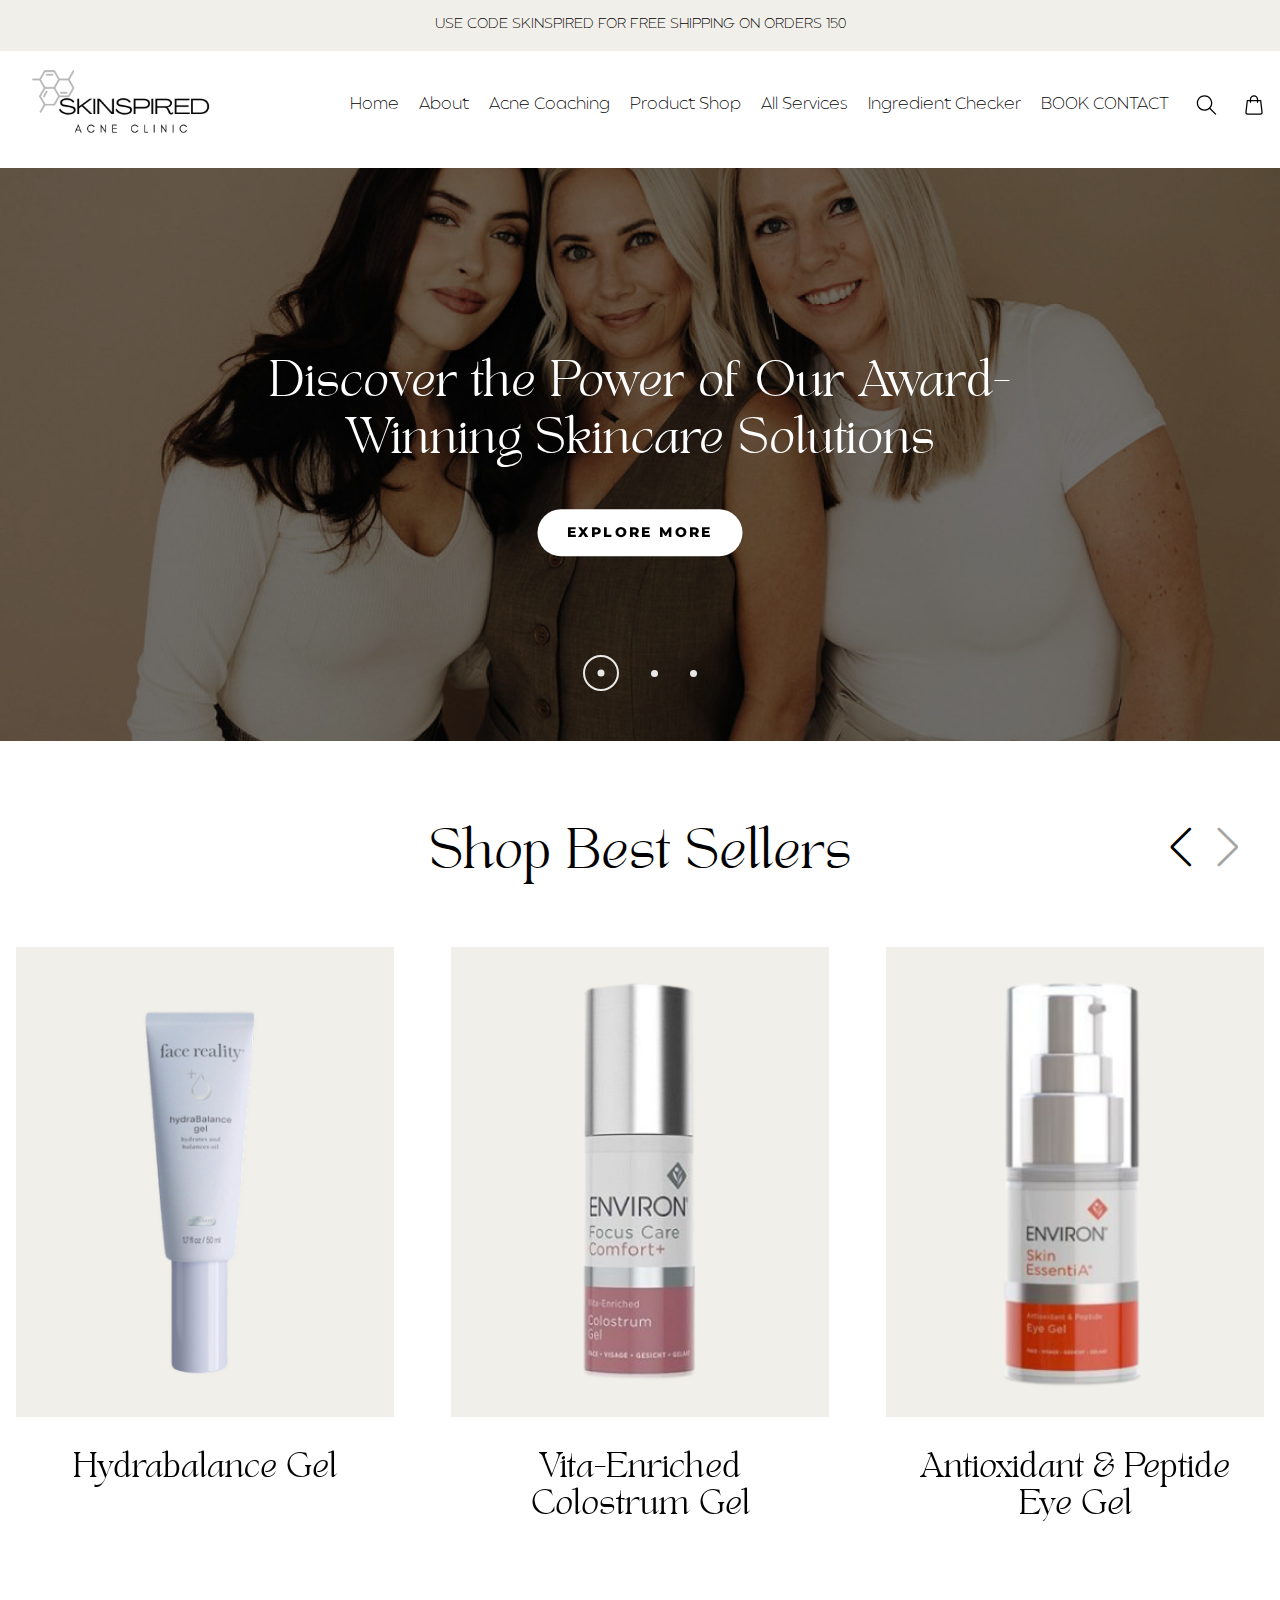
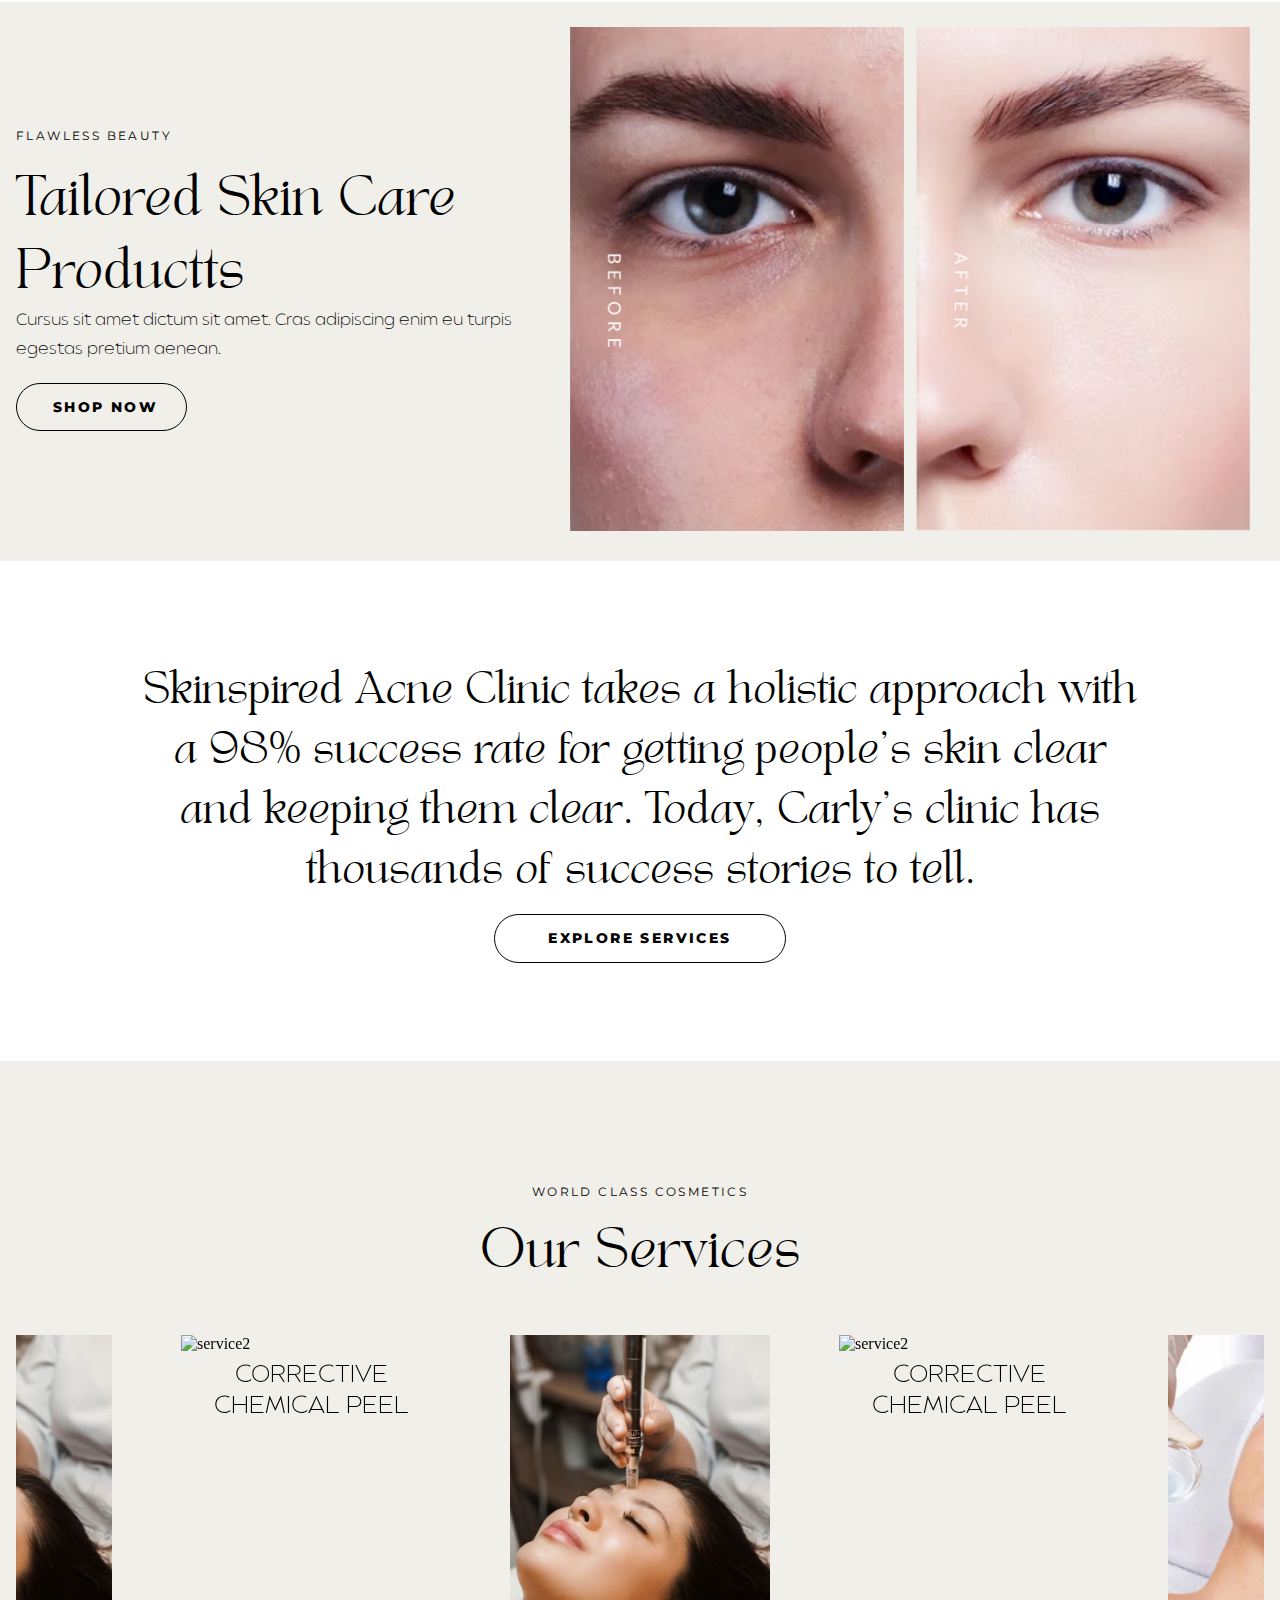
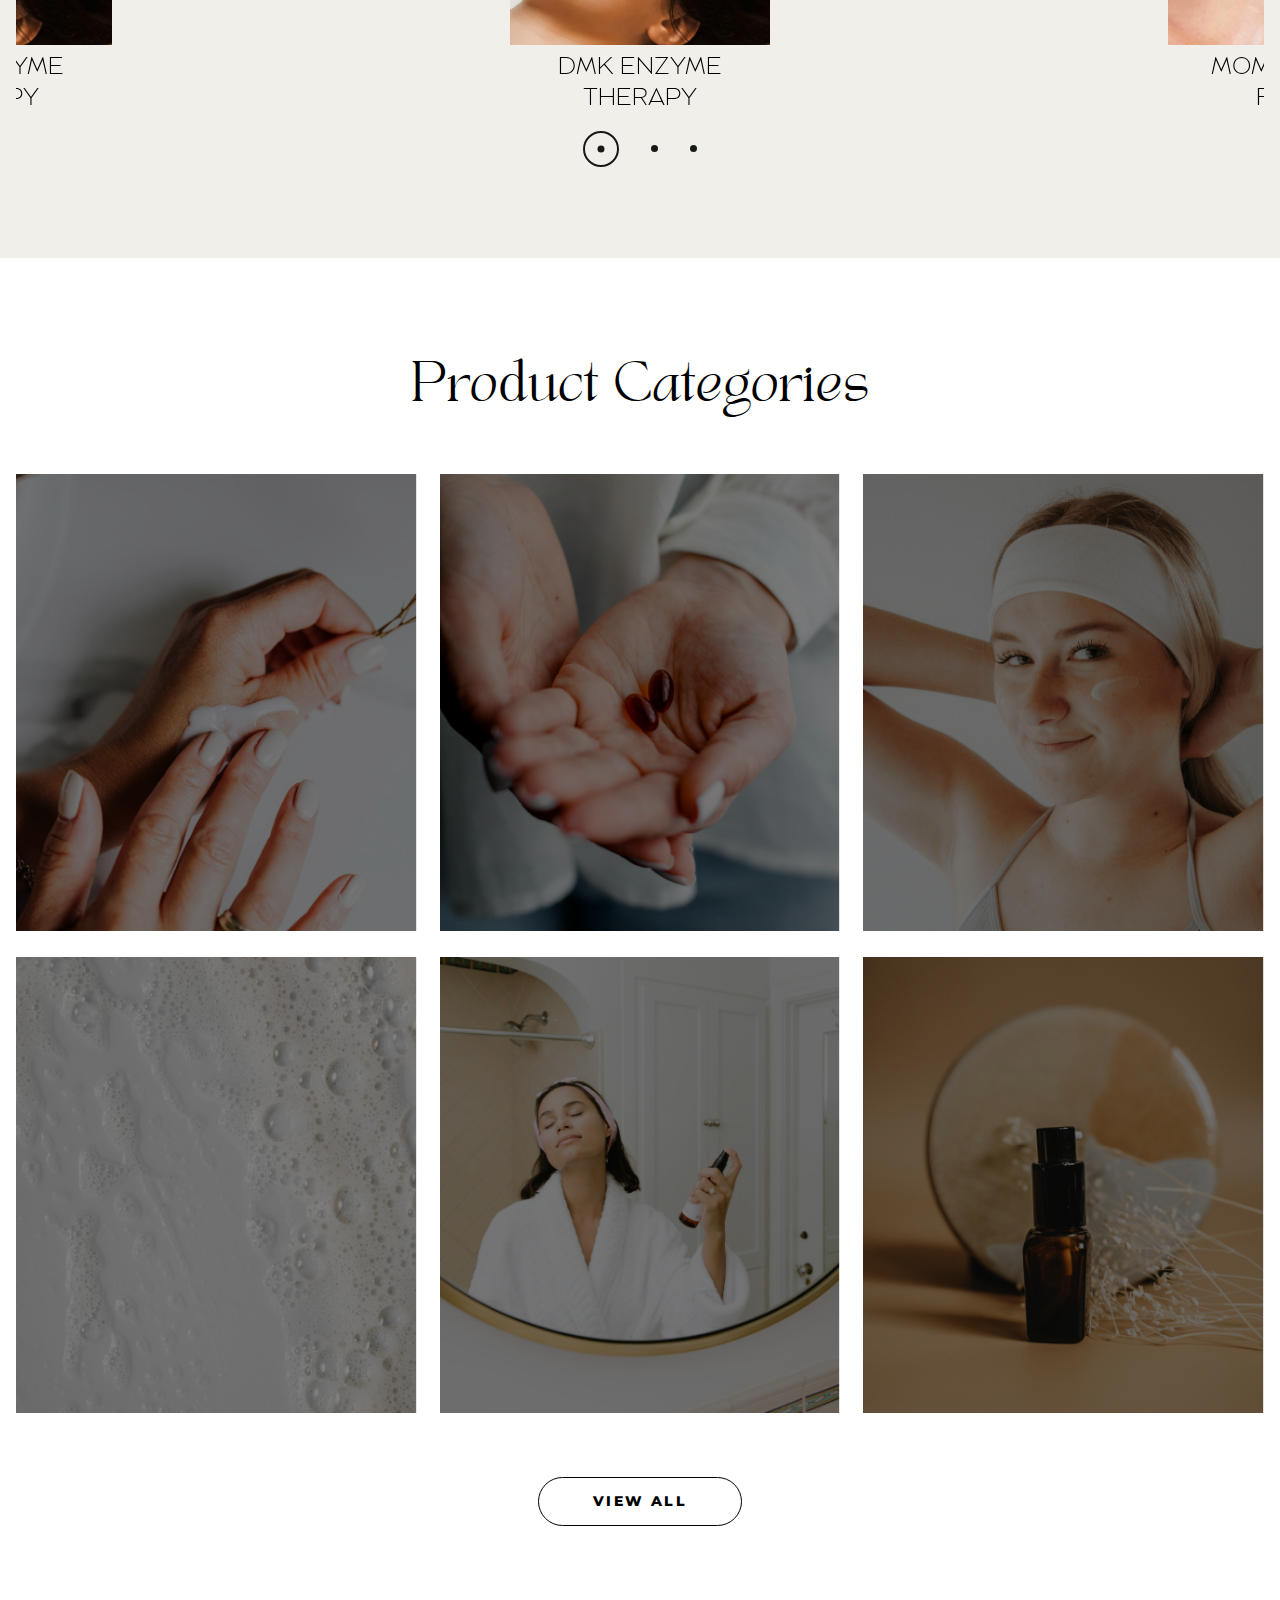
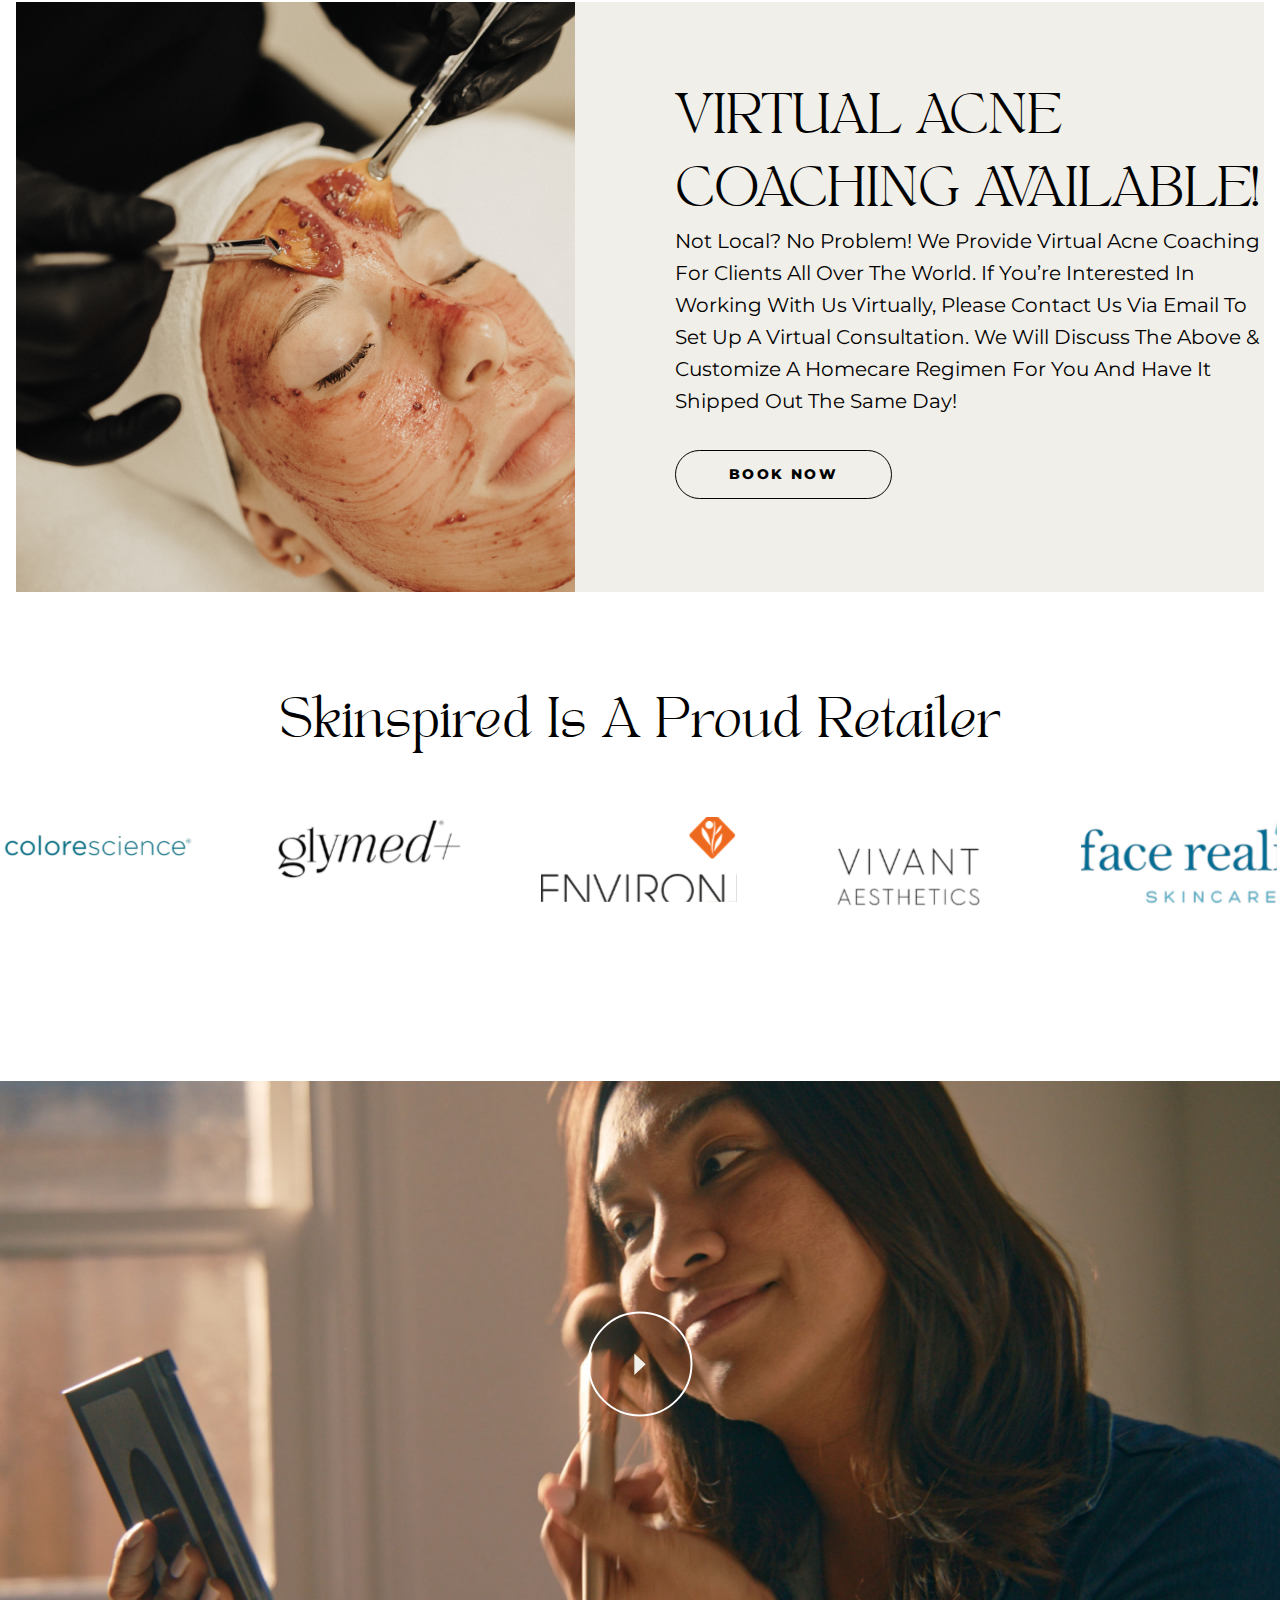
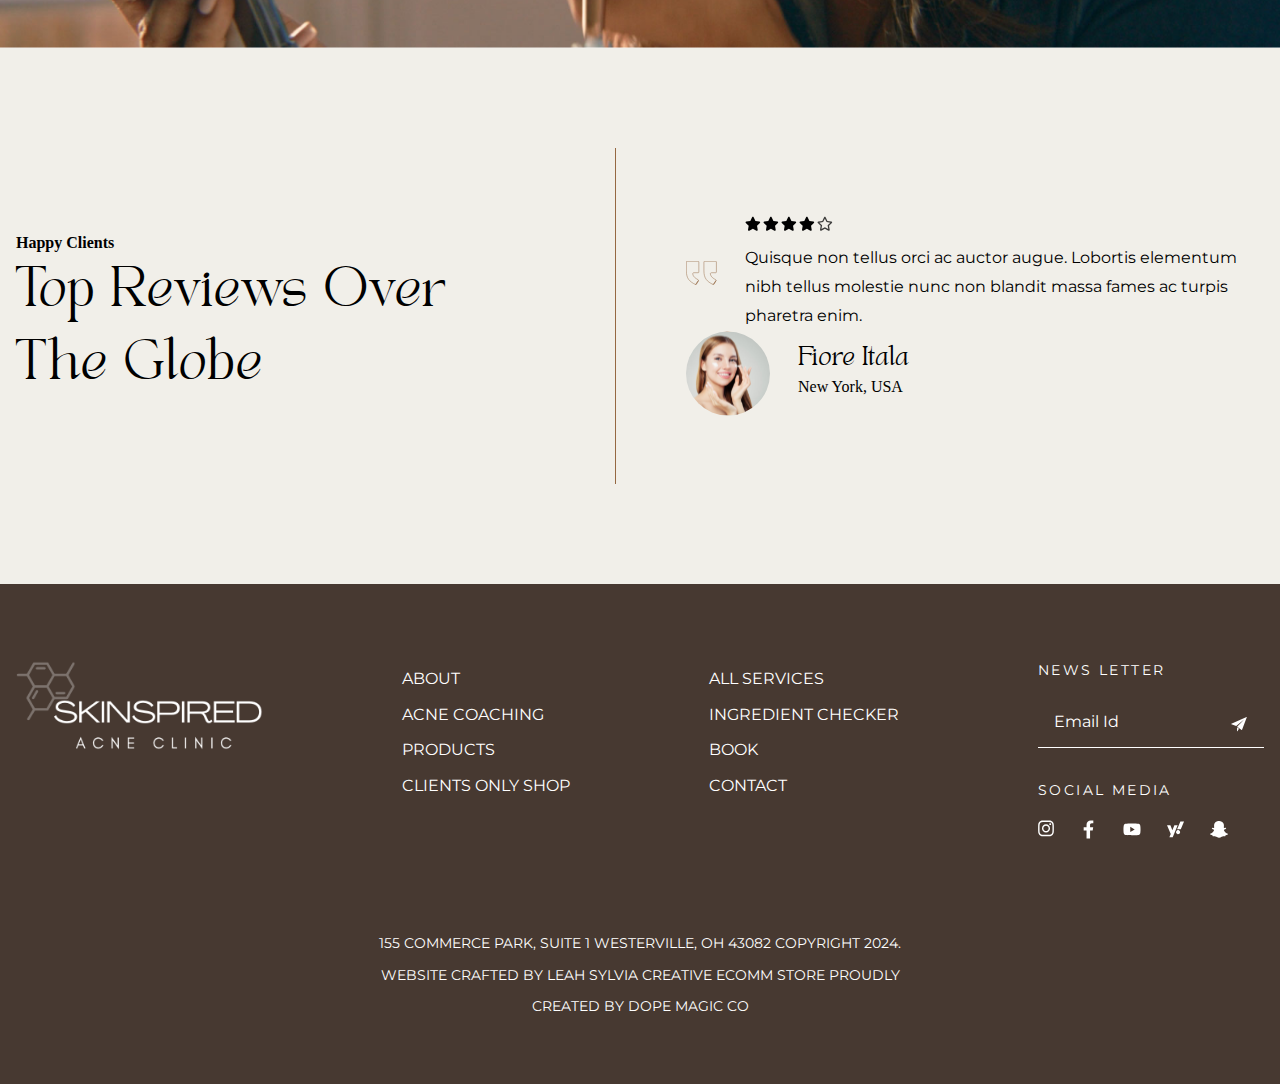
==== commit ccf87c61: "Upadted" ====
--- a/index.html
+++ b/index.html
@@ -1,627 +1,711 @@
 <!DOCTYPE html>
 <html lang="en">
 
-<head>
-    <meta charset="UTF-8">
-    <meta name="viewport" content="width=device-width, initial-scale=1.0">
-    <meta http-equiv="X-UA-Compatible" content="ie=edge">
-    <link rel="icon" type="image/x-icon" href="./assets/images/favicon-16x16.png">
-    <title>Skinspired acne clinic</title>
-    <!-- swiper slider link -->
-    <link rel="stylesheet" href="./assets/package-swiper/swiper-bundle.min.css">
-    <!-- font link -->
-    <link rel="stylesheet" href="./assets/fonts/fonts.css">
-    <!-- css link -->
-    <link rel="stylesheet" href="./assets/css/style.css">
-    <!-- responsive media css link -->
-    <link rel="stylesheet" href="./assets/css/media.css">
-</head>
-
-<body>
-    <!-- header section -->
-    <header>
-        <!-- tobar header section -->
-        <div class="header_top">
-            <p>USE CODE SKINSPIRED FOR FREE SHIPPING ON ORDERS 150</p>
-        </div>
-        <!-- navigation section -->
-      <div class="container">
-        <div class="header_wrapper">
-            <div class="header_logo">
-                <a href="">
-                    <img src="./assets/images/logo.svg" alt="logo">
-                </a>
-            </div>
-            <nav class="header-nav">
-                <ul class="header-list">
-                    <li class="header-item">
-                        <a href="#" class="header-link">Home</a>
-                    </li>
-                    <li class="header-item">
-                        <a href="./about.html" class="header-link">About</a>
-                    </li>
-                    <li class="header-item">
-                        <a href="#" class="header-link">Acne Coaching </a>  
-                    </li>
-                    <li class="header-item">
-                        <a href="./product-shop.html" class="header-link">product Shop</a>
-                    </li>
-                    <li class="header-item">
-                        <a href="./services.html" class="header-link"> All Services</a>
-                    </li>
-                    <li class="header-item">
-                        <a href="#" class="header-link">Ingredient Checker</a>
-                    </li>
-                    <li class="header-item">
-                        <a href="#" class="header-link">BOOK CONTACT</a>
-                    </li>
-                    <div class="header_scialIcons">
-                        <li>
-                            <form>
-                                <a href=""> <img src="./assets/images/search.svg" class="form_search">
+    <head>
+        <meta charset="UTF-8">
+        <meta name="viewport" content="width=device-width, initial-scale=1.0">
+        <meta http-equiv="X-UA-Compatible" content="ie=edge">
+        <link rel="icon" type="image/x-icon"
+            href="./assets/images/favicon-16x16.png">
+        <title>Skinspired acne clinic</title>
+        <!-- swiper slider link -->
+        <link rel="stylesheet"
+            href="./assets/package-swiper/swiper-bundle.min.css">
+        <!-- font link -->
+        <link rel="stylesheet" href="./assets/fonts/fonts.css">
+        <!-- css link -->
+        <link rel="stylesheet" href="./assets/css/style.css">
+        <!-- responsive media css link -->
+        <link rel="stylesheet" href="./assets/css/media.css">
+    </head>
+
+    <body>
+        <!-- header section -->
+        <header>
+            <!-- tobar header section -->
+            <div class="header_top">
+                <p>USE CODE SKINSPIRED FOR FREE SHIPPING ON ORDERS 150</p>
+            </div>
+            <!-- navigation section -->
+            <div class="container">
+                <div class="header_wrapper">
+                    <div class="header_logo">
+                        <a href="./index.html">
+                            <img src="./assets/images/logo.svg" alt="logo">
+                        </a>
+                    </div>
+                    <nav class="header-nav">
+                        <ul class="header-list">
+                            <li class="header-item">
+                                <a href="./index.html"
+                                    class="header-link">Home</a>
+                            </li>
+                            <li class="header-item">
+                                <a href="./about.html"
+                                    class="header-link">About</a>
+                            </li>
+                            <li class="header-item">
+                                <a href="#" class="header-link">Acne Coaching
                                 </a>
-                            </form>
-                        </li>
-                        <li>
-                            <a href=""> <img src="./assets/images/shopping.svg" class="shopping_card">
-                            </a>
-                        </li>
-                    </div>
-                    <li class="close">
-                        <img src="./assets/images/close.png" alt="close" class="close_img">
-                    </li>
-                </ul>
-            </nav>
-            <div class="humburger">
-                <img src="./assets/images/hamburger.png" alt="humburger">
-            </div>
-
-        </div>
-      </div>
-    </header>
-    <!-- hero section -->
-    <section class="hero">
-        <div class="hero_wrapper">
-            <div class="swiper heroSwiper">
-                <div class="swiper-wrapper">
-                    <div class="swiper-slide">
-                        <div class="hero_card">
-                            <div class="card_img">
-                                <img src="./assets/images/hero.png" alt="hero">
-                            </div>
-                            <div class="card_content">
-                                <h3>Discover the Power of Our
-                                    Award-Winning Skincare Solutions</h3>
-                                <button class="btn">Explore More</button>
-                            </div>
-                        </div>
-                    </div>
-                    <div class="swiper-slide">
-                        <div class="hero_card">
-                            <div class="card_img">
-                                <img src="./assets/images/hero.png">
-
-                            </div>
-                            <div class="card_content">
-                                <h3>Discover the Power of Our
-                                    Award-Winning Skincare Solutions</h3>
-                                <button class="btn">Explore More</button>
-                            </div>
-                        </div>
-                    </div>
-                    <div class="swiper-slide">
-                        <div class="hero_card">
-                            <div class="card_img">
-                                <img src="./assets/images/hero.png">
-
-                            </div>
-                            <div class="card_content">
-                                <h3>Discover the Power of Our
-                                    Award-Winning Skincare Solutions</h3>
-                                <button class="btn">Explore More</button>
-                            </div>
-                        </div>
-                    </div>
-                </div>
-                <div class="swiper-pagination swiper-pagination1"></div>
-            </div>
-        </div>
-    </section>
-    <!-- shop section -->
-    <section class="shop">
-       <div class="container">
-        <div class="shop_section">
-            <h3 class="sec-heading">Shop Best Sellers</h3>
-            <div class="shop_inner">
-                <div class="swiper shopSwiper">
+                            </li>
+                            <li class="header-item">
+                                <a href="./product-shop.html"
+                                    class="header-link">product Shop</a>
+                            </li>
+                            <li class="header-item">
+                                <a href="./services.html" class="header-link">
+                                    All Services</a>
+                            </li>
+                            <li class="header-item">
+                                <a href="#" class="header-link">Ingredient
+                                    Checker</a>
+                            </li>
+                            <li class="header-item">
+                                <a href="./virtual-consult-form.html" class="header-link">BOOK CONTACT</a>
+                            </li>
+                            <div class="header_scialIcons">
+                                <li>
+                                    <form>
+                                        <a href> <img
+                                                src="./assets/images/search.svg"
+                                                class="form_search">
+                                        </a>
+                                    </form>
+                                </li>
+                                <li>
+                                    <a href> <img
+                                            src="./assets/images/shopping.svg"
+                                            class="shopping_card">
+                                    </a>
+                                </li>
+                            </div>
+                            <li class="close">
+                                <img src="./assets/images/close.png" alt="close"
+                                    class="close_img">
+                            </li>
+                        </ul>
+                    </nav>
+                    <div class="humburger">
+                        <img src="./assets/images/hamburger.png"
+                            alt="humburger">
+                    </div>
+
+                </div>
+            </div>
+        </header>
+        <!-- hero section -->
+        <section class="hero">
+            <div class="hero_wrapper">
+                <div class="swiper heroSwiper">
                     <div class="swiper-wrapper">
                         <div class="swiper-slide">
-                            <div class="shop_card">
-                                <div class="shop_img">
-                                    <img src="./assets/images/shop1.png" alt="shop1">
-                                </div>
-                                <p>Hydrabalance Gel</p>
+                            <div class="hero_card">
+                                <div class="card_img">
+                                    <img src="./assets/images/hero.png"
+                                        alt="hero">
+                                </div>
+                                <div class="card_content">
+                                    <h3>Discover the Power of Our
+                                        Award-Winning Skincare Solutions</h3>
+                                    <button class="btn">Explore More</button>
+                                </div>
                             </div>
                         </div>
                         <div class="swiper-slide">
-                            <div class="shop_card">
-                                <div class="shop_img">
-                                    <img src="./assets/images/shop2.png" alt="shop2">
-                                </div>
-                                <p>Vita-Enriched Colostrum Gel</p>
+                            <div class="hero_card">
+                                <div class="card_img">
+                                    <img src="./assets/images/hero.png">
+
+                                </div>
+                                <div class="card_content">
+                                    <h3>Discover the Power of Our
+                                        Award-Winning Skincare Solutions</h3>
+                                    <button class="btn">Explore More</button>
+                                </div>
                             </div>
                         </div>
                         <div class="swiper-slide">
-                            <div class="shop_card">
-                                <div class="shop_img">
-                                    <img src="./assets/images/shop3.png" alt="shop3">
-                                </div>
-                                <p>Antioxidant & Peptide Eye Gel</p>
-                            </div>
-                        </div>
-                        <div class="swiper-slide">
-                            <div class="shop_card">
-                                <div class="shop_img">
-                                    <img src="./assets/images/shop1.png" alt="shop1">
-                                </div>
-                                <p>Hydrabalance Gel</p>
-                            </div>
-                        </div>
-                        <div class="swiper-slide">
-                            <div class="shop_card">
-                                <div class="shop_img">
-                                    <img src="./assets/images/shop2.png" alt="shop2">
-                                </div>
-                                <p>Vita-Enriched Colostrum Gel</p>
-                            </div>
-                        </div>
-                        <div class="swiper-slide">
-                            <div class="shop_card">
-                                <div class="shop_img">
-                                    <img src="./assets/images/shop3.png" alt="shop3">
-                                </div>
-                                <p>Antioxidant & Peptide Eye Gel</p>
-                            </div>
-                        </div>
-                    </div>
-                    <div class="swiper-arrow">
-                        <div class="swiper-button-next"></div>
-                        <div class="swiper-button-prev"></div>
-                    </div>
-                </div>
-            </div>
-        </div>
-       </div>
-    </section>
-    <!-- fawless section -->
-    <section class="fawless">
-       <div class="container">
-        <div class="fawless_wrapper">
-            <div class="fawless_left">
-                <h4>Flawless Beauty</h4>
-                <h3 class="sec-heading">Tailored Skin Care 
-                    productts</h3>
-                <p>Cursus sit amet dictum sit amet. Cras adipiscing enim eu turpis egestas pretium aenean. </p>
-                <button class="btn btn_shop">Shop now</button>
-            </div>
-            <div class="fawless_right">
-                <div class="swiper fewlessSwiper">
-                    <div class="swiper-wrapper">
-                        <div class="swiper-slide">
-                            <div class="fawless_rightImg">
-                                <img src="./assets/images/fawless1.png" alt="fawless-img">
-                            </div>
-                        </div>
-                        <div class="swiper-slide">
-                            <div class="fawless_rightImg">
-                                <img src="./assets/images/fawless2.png" alt="fawless-img">
-                            </div>
-                        </div>
-                        <div class="swiper-slide">
-                            <div class="fawless_rightImg">
-                                <img src="./assets/images/fawless1.png" alt="fawless-img">
-                            </div>
-                        </div>
-                        <div class="swiper-slide">
-                            <div class="fawless_rightImg">
-                                <img src="./assets/images/fawless2.png" alt="fawless-img">
-                            </div>
-                        </div>
-                    </div>
-                    <!-- <div class="swiper-pagination"></div> -->
-                </div>
-            </div>
-        </div>
-       </div>
-        <div class="fawless_btm">
-            <div class="fawless_content">
-                <p>Skinspired Acne Clinic takes a holistic approach with a 98% success rate for getting people’s skin
-                    clear and keeping them clear. Today, Carly’s clinic has thousands of success stories to tell.
-                </p>
-                <button class="btn explore_service">explore services</button>
-            </div>
-        </div>
-    </section>
-    <!-- service section -->
-    <section class="service">
-       <div class="container">
-        <div class="service_section">
-            <h4>world Class Cosmetics</h4>
-            <h3 class="sec-heading">Our Services</h3>
-            <div class="service_inner">
+                            <div class="hero_card">
+                                <div class="card_img">
+                                    <img src="./assets/images/hero.png">
+
+                                </div>
+                                <div class="card_content">
+                                    <h3>Discover the Power of Our
+                                        Award-Winning Skincare Solutions</h3>
+                                    <button class="btn">Explore More</button>
+                                </div>
+                            </div>
+                        </div>
+                    </div>
+                    <div class="swiper-pagination swiper-pagination1"></div>
+                </div>
+            </div>
+        </section>
+        <!-- shop section -->
+        <section class="shop">
+            <div class="container">
+                <div class="shop_section">
+                    <h3 class="sec-heading">Shop Best Sellers</h3>
+                    <div class="shop_inner">
+                        <div class="swiper shopSwiper">
+                            <div class="swiper-wrapper">
+                                <div class="swiper-slide">
+                                    <div class="shop_card">
+                                        <div class="shop_img">
+                                            <img src="./assets/images/shop1.png"
+                                                alt="shop1">
+                                        </div>
+                                        <p>Hydrabalance Gel</p>
+                                    </div>
+                                </div>
+                                <div class="swiper-slide">
+                                    <div class="shop_card">
+                                        <div class="shop_img">
+                                            <img src="./assets/images/shop2.png"
+                                                alt="shop2">
+                                        </div>
+                                        <p>Vita-Enriched Colostrum Gel</p>
+                                    </div>
+                                </div>
+                                <div class="swiper-slide">
+                                    <div class="shop_card">
+                                        <div class="shop_img">
+                                            <img src="./assets/images/shop3.png"
+                                                alt="shop3">
+                                        </div>
+                                        <p>Antioxidant & Peptide Eye Gel</p>
+                                    </div>
+                                </div>
+                                <div class="swiper-slide">
+                                    <div class="shop_card">
+                                        <div class="shop_img">
+                                            <img src="./assets/images/shop1.png"
+                                                alt="shop1">
+                                        </div>
+                                        <p>Hydrabalance Gel</p>
+                                    </div>
+                                </div>
+                                <div class="swiper-slide">
+                                    <div class="shop_card">
+                                        <div class="shop_img">
+                                            <img src="./assets/images/shop2.png"
+                                                alt="shop2">
+                                        </div>
+                                        <p>Vita-Enriched Colostrum Gel</p>
+                                    </div>
+                                </div>
+                                <div class="swiper-slide">
+                                    <div class="shop_card">
+                                        <div class="shop_img">
+                                            <img src="./assets/images/shop3.png"
+                                                alt="shop3">
+                                        </div>
+                                        <p>Antioxidant & Peptide Eye Gel</p>
+                                    </div>
+                                </div>
+                            </div>
+                            <div class="swiper-arrow">
+                                <div class="swiper-button-next"></div>
+                                <div class="swiper-button-prev"></div>
+                            </div>
+                        </div>
+                    </div>
+                </div>
+            </div>
+        </section>
+        <!-- fawless section -->
+        <section class="fawless">
+            <div class="container">
+                <div class="fawless_wrapper">
+                    <div class="fawless_left">
+                        <h4>Flawless Beauty</h4>
+                        <h3 class="sec-heading">Tailored Skin Care
+                            productts</h3>
+                        <p>Cursus sit amet dictum sit amet. Cras adipiscing enim
+                            eu turpis egestas pretium aenean. </p>
+                        <button class="btn btn_shop">Shop now</button>
+                    </div>
+                    <div class="fawless_right">
+                        <div class="swiper fewlessSwiper">
+                            <div class="swiper-wrapper">
+                                <div class="swiper-slide">
+                                    <div class="fawless_rightImg">
+                                        <img src="./assets/images/fawless1.png"
+                                            alt="fawless-img">
+                                    </div>
+                                </div>
+                                <div class="swiper-slide">
+                                    <div class="fawless_rightImg">
+                                        <img src="./assets/images/fawless2.png"
+                                            alt="fawless-img">
+                                    </div>
+                                </div>
+                                <div class="swiper-slide">
+                                    <div class="fawless_rightImg">
+                                        <img src="./assets/images/fawless1.png"
+                                            alt="fawless-img">
+                                    </div>
+                                </div>
+                                <div class="swiper-slide">
+                                    <div class="fawless_rightImg">
+                                        <img src="./assets/images/fawless2.png"
+                                            alt="fawless-img">
+                                    </div>
+                                </div>
+                            </div>
+                            <!-- <div class="swiper-pagination"></div> -->
+                        </div>
+                    </div>
+                </div>
+            </div>
+            <div class="fawless_btm">
+                <div class="fawless_content">
+                    <p>Skinspired Acne Clinic takes a holistic approach with a
+                        98% success rate for getting people’s skin
+                        clear and keeping them clear. Today, Carly’s clinic has
+                        thousands of success stories to tell.
+                    </p>
+                    <button class="btn explore_service">explore
+                        services</button>
+                </div>
+            </div>
+        </section>
+        <!-- service section -->
+        <section class="service">
+            <div class="container">
+                <div class="service_section">
+                    <h4>world Class Cosmetics</h4>
+                    <h3 class="sec-heading">Our Services</h3>
+                    <div class="service_inner">
+                        <!-- Swiper -->
+                        <div class="swiper serviceSwiper">
+                            <div class="swiper-wrapper container">
+                                <div class="swiper-slide">
+                                    <div class="service_card">
+                                        <div class="service_img">
+                                            <img
+                                                src="./assets/images/service4.png"
+                                                alt="service1">
+                                        </div>
+                                        <p>DMK ENZYME THERAPY</p>
+                                    </div>
+                                </div>
+                                <div class="swiper-slide">
+                                    <div class="service_card">
+                                        <div class="service_img">
+                                            <img
+                                                src="./assets/images/Service2.png"
+                                                alt="service2">
+                                        </div>
+                                        <p>CORRECTIVE CHEMICAL PEEL</p>
+                                    </div>
+                                </div>
+                                <div class="swiper-slide">
+                                    <div class="service_card">
+                                        <div class="service_img">
+                                            <img
+                                                src="./assets/images/service3.png"
+                                                alt="service3">
+                                        </div>
+                                        <p>MOMMY TO BE FACIAL</p>
+                                    </div>
+                                </div>
+                                <div class="swiper-slide">
+                                    <div class="service_card">
+                                        <div class="service_img">
+                                            <img
+                                                src="./assets/images/service4.png"
+                                                alt="service1">
+                                        </div>
+                                        <p>DERMAPLANE EXFOLIATION</p>
+                                    </div>
+                                </div>
+                                <div class="swiper-slide">
+                                    <div class="service_card">
+                                        <div class="service_img">
+                                            <img
+                                                src="./assets/images/service3.png"
+                                                alt="service1">
+                                        </div>
+                                        <p>REVITAPEN FACIAL INFUSION</p>
+                                    </div>
+                                </div>
+
+                                <div class="swiper-slide">
+                                    <div class="service_card">
+                                        <div class="service_img">
+                                            <img
+                                                src="./assets/images/service4.png"
+                                                alt="service1">
+                                        </div>
+                                        <p>DMK ENZYME THERAPY</p>
+                                    </div>
+                                </div>
+                                <div class="swiper-slide">
+                                    <div class="service_card">
+                                        <div class="service_img">
+                                            <img
+                                                src="./assets/images/Service2.png"
+                                                alt="service2">
+                                        </div>
+                                        <p>CORRECTIVE CHEMICAL PEEL</p>
+                                    </div>
+                                </div>
+
+                            </div>
+                            <div class="swiper-pagination"></div>
+                        </div>
+                    </div>
+                </div>
+            </div>
+        </section>
+        <!-- product section -->
+        <section class="product">
+            <div class="container">
+                <div class="product_section">
+                    <h3 class="sec-heading">Product categories</h3>
+                    <div class="product_inner">
+                        <div class="product_card">
+                            <div class="product_img">
+                                <img src="./assets/images/categories1.png"
+                                    alt="product_img">
+                            </div>
+                            <p>SPF</p>
+                        </div>
+                        <div class="product_card">
+                            <div class="product_img">
+                                <img src="./assets/images/catgories2.png"
+                                    alt="product_img">
+                            </div>
+                            <p>supplements</p>
+                        </div>
+                        <div class="product_card">
+                            <div class="product_img">
+                                <img src="./assets/images/categories3.png"
+                                    alt="product_img">
+                            </div>
+                            <p>Masks</p>
+                        </div>
+                        <div class="product_card">
+                            <div class="product_img">
+                                <img src="./assets/images/catgories4.png"
+                                    alt="product_img">
+                            </div>
+                            <p>Moisturizer</p>
+                        </div>
+                        <div class="product_card">
+                            <div class="product_img">
+                                <img src="./assets/images/categories5.png"
+                                    alt="product_img">
+                            </div>
+                            <p>Cleanser</p>
+                        </div>
+                        <div class="product_card">
+                            <div class="product_img">
+                                <img src="./assets/images/categories6.png"
+                                    alt="product_img">
+                            </div>
+                            <p>Toner</p>
+                        </div>
+                    </div>
+                    <button class="btn product_viewBtn">view all</button>
+                </div>
+            </div>
+        </section>
+        <!-- booking  section-->
+        <section class="booking">
+            <div class="container">
+                <div class="booking_wrapper">
+                    <div class="booking_left">
+                        <div class="booking_img">
+                            <img src="./assets/images/vertual.png" alt="book">
+                        </div>
+                    </div>
+                    <div class="booking_right">
+                        <h3 class="sec-heading">VIRTUAL ACNE COACHING
+                            AVAILABLE!</h3>
+                        <p class="booking_desc">Not local? No problem! We
+                            provide Virtual Acne Coaching for clients all over
+                            the
+                            world.
+
+                            If you’re interested in working with us Virtually,
+                            please contact us via email to set up a Virtual
+                            Consultation. We will discuss the above & customize
+                            a homecare regimen for you and have it shipped
+                            out the same day!</p>
+                        <button class="btn btn_book">Book Now</button>
+
+                    </div>
+                </div>
+            </div>
+        </section>
+        <!-- brand section -->
+        <section class="brand">
+            <div class="brand_wrapper">
+                <h3 class="sec-heading">Skinspired is a Proud Retailer</h3>
+                <div class="brand_inner">
+                    <div class="swiper brandSwiper">
+                        <div class="swiper-wrapper">
+                            <div class="swiper-slide">
+                                <div class="brand_img">
+                                    <img src="./assets/images/companylogo1.svg"
+                                        alt="company logo">
+                                </div>
+                            </div>
+                            <div class="swiper-slide">
+                                <div class="brand_img">
+                                    <img src="./assets/images/comapnylog2.svg"
+                                        alt="company logo">
+                                </div>
+                            </div>
+                            <div class="swiper-slide">
+                                <div class="brand_img">
+                                    <img src="./assets/images/company-logo3.svg"
+                                        alt="company logo">
+                                </div>
+                            </div>
+                            <div class="swiper-slide">
+                                <div class="brand_img">
+                                    <img src="./assets/images/companylog4.svg"
+                                        alt="company logo">
+                                </div>
+                            </div>
+                            <div class="swiper-slide">
+                                <div class="brand_img">
+                                    <img src="./assets/images/companylog-5.svg"
+                                        alt="company logo">
+                                </div>
+                            </div>
+                            <div class="swiper-slide">
+                                <div class="brand_img">
+                                    <img src="./assets/images/comapny-logo6.svg"
+                                        alt="company logo">
+                                </div>
+                            </div>
+                            <div class="swiper-slide">
+                                <div class="brand_img">
+                                    <img src="./assets/images/companylogo1.svg"
+                                        alt="company logo">
+                                </div>
+                            </div>
+                            <div class="swiper-slide">
+                                <div class="brand_img">
+                                    <img src="./assets/images/comapnylog2.svg"
+                                        alt="company logo">
+                                </div>
+                            </div>
+                            <div class="swiper-slide">
+                                <div class="brand_img">
+                                    <img src="./assets/images/company-logo3.svg"
+                                        alt="company logo">
+                                </div>
+                            </div>
+                            <div class="swiper-slide">
+                                <div class="brand_img">
+                                    <img src="./assets/images/companylog4.svg"
+                                        alt="company logo">
+                                </div>
+                            </div>
+                            <div class="swiper-slide">
+                                <div class="brand_img">
+                                    <img src="./assets/images/companylog-5.svg"
+                                        alt="company logo">
+                                </div>
+                            </div>
+                            <div class="swiper-slide">
+                                <div class="brand_img">
+                                    <img src="./assets/images/comapny-logo6.svg"
+                                        alt="company logo">
+                                </div>
+                            </div>
+                        </div>
+                        <!-- <div class="swiper-pagination"></div> -->
+                    </div>
+                </div>
                 <!-- Swiper -->
-                <div class="swiper serviceSwiper">
-                    <div class="swiper-wrapper container">
-                        <div class="swiper-slide">
-                            <div class="service_card">
-                                <div class="service_img">
-                                    <img src="./assets/images/service1.jfif" alt="service1">
-                                </div>
-                                <p>DMK ENZYME THERAPY</p>
-                            </div>
-                        </div>
-                        <div class="swiper-slide">
-                            <div class="service_card">
-                                <div class="service_img">
-                                    <img src="./assets/images/Service2.png" alt="service2">
-                                </div>
-                                <p>CORRECTIVE CHEMICAL PEEL</p>
-                            </div>
-                        </div>
-                        <div class="swiper-slide">
-                            <div class="service_card">
-                                <div class="service_img">
-                                    <img src="./assets/images/service3.png" alt="service3">
-                                </div>
-                                <p>MOMMY TO BE FACIAL</p>
-                            </div>
-                        </div>
-                        <div class="swiper-slide">
-                            <div class="service_card">
-                                <div class="service_img">
-                                    <img src="./assets/images/service4.png" alt="service1">
-                                </div>
-                                <p>DERMAPLANE EXFOLIATION</p>
-                            </div>
-                        </div>
-                        <div class="swiper-slide">
-                            <div class="service_card">
-                                <div class="service_img">
-                                    <img src="./assets/images/service5.png" alt="service1">
-                                </div>
-                                <p>REVITAPEN FACIAL INFUSION</p>
-                            </div>
-                        </div>
-
-                        <div class="swiper-slide">
-                            <div class="service_card">
-                                <div class="service_img">
-                                    <img src="./assets/images/service1.jfif" alt="service1">
-                                </div>
-                                <p>DMK ENZYME THERAPY</p>
-                            </div>
-                        </div>
-                        <div class="swiper-slide">
-                            <div class="service_card">
-                                <div class="service_img">
-                                    <img src="./assets/images/Service2.png" alt="service2">
-                                </div>
-                                <p>CORRECTIVE CHEMICAL PEEL</p>
-                            </div>
-                        </div>
-
-                    </div>
-                    <div class="swiper-pagination"></div>
-                </div>
-            </div>
-        </div>
-       </div>
-    </section>
-    <!-- product section -->
-    <section class="product">
-       <div class="container">
-        <div class="product_section">
-            <h3 class="sec-heading">Product categories</h3>
-            <div class="product_inner">
-                <div class="product_card">
-                    <div class="product_img">
-                        <img src="./assets/images/categories1.png" alt="product_img">
-                    </div>
-                    <p>SPF</p>
-                </div>
-                <div class="product_card">
-                    <div class="product_img">
-                        <img src="./assets/images/catgories2.png" alt="product_img">
-                    </div>
-                    <p>supplements</p>
-                </div>
-                <div class="product_card">
-                    <div class="product_img">
-                        <img src="./assets/images/categories3.png" alt="product_img">
-                    </div>
-                    <p>Masks</p>
-                </div>
-                <div class="product_card">
-                    <div class="product_img">
-                        <img src="./assets/images/catgories4.png" alt="product_img">
-                    </div>
-                    <p>Moisturizer</p>
-                </div>
-                <div class="product_card">
-                    <div class="product_img">
-                        <img src="./assets/images/categories5.png" alt="product_img">
-                    </div>
-                    <p>Cleanser</p>
-                </div>
-                <div class="product_card">
-                    <div class="product_img">
-                        <img src="./assets/images/categories6.png" alt="product_img">
-                    </div>
-                    <p>Toner</p>
-                </div>
-            </div>
-            <button class="btn product_viewBtn">view all</button>
-        </div>
-       </div>
-    </section>
-    <!-- booking  section-->
-    <section class="booking">
-       <div class="container">
-        <div class="booking_wrapper">
-            <div class="booking_left">
-                <div class="booking_img">
-                    <img src="./assets/images/vertual.png" alt="book">
-                </div>
-            </div>
-            <div class="booking_right">
-                <h3 class="sec-heading">VIRTUAL ACNE COACHING AVAILABLE!</h3>
-                <p class="booking_desc">Not local? No problem! We provide Virtual Acne Coaching for clients all over the
-                    world.
-
-                    If you’re interested in working with us Virtually, please contact us via email to set up a Virtual
-                    Consultation. We will discuss the above & customize a homecare regimen for you and have it shipped
-                    out the same day!</p>
-                <button class="btn btn_book">Book Now</button>
-
-            </div>
-        </div>
-       </div>
-    </section>
-    <!-- brand section -->
-    <section class="brand">
-        <div class="brand_wrapper">
-            <h3 class="sec-heading">Skinspired is a Proud Retailer</h3>
-            <div class="brand_inner">
-                <div class="swiper brandSwiper">
-                    <div class="swiper-wrapper">
-                        <div class="swiper-slide">
-                            <div class="brand_img">
-                                <img src="./assets/images/companylogo1.svg" alt="company logo">
-                            </div>
-                        </div>
-                        <div class="swiper-slide">
-                            <div class="brand_img">
-                                <img src="./assets/images/comapnylog2.svg" alt="company logo">
-                            </div>
-                        </div>
-                        <div class="swiper-slide">
-                            <div class="brand_img">
-                                <img src="./assets/images/company-logo3.svg" alt="company logo">
-                            </div>
-                        </div>
-                        <div class="swiper-slide">
-                            <div class="brand_img">
-                                <img src="./assets/images/companylog4.svg" alt="company logo">
-                            </div>
-                        </div>
-                        <div class="swiper-slide">
-                            <div class="brand_img">
-                                <img src="./assets/images/companylog-5.svg" alt="company logo">
-                            </div>
-                        </div>
-                        <div class="swiper-slide">
-                            <div class="brand_img">
-                                <img src="./assets/images/comapny-logo6.svg" alt="company logo">
-                            </div>
-                        </div>
-                        <div class="swiper-slide">
-                            <div class="brand_img">
-                                <img src="./assets/images/companylogo1.svg" alt="company logo">
-                            </div>
-                        </div>
-                        <div class="swiper-slide">
-                            <div class="brand_img">
-                                <img src="./assets/images/comapnylog2.svg" alt="company logo">
-                            </div>
-                        </div>
-                        <div class="swiper-slide">
-                            <div class="brand_img">
-                                <img src="./assets/images/company-logo3.svg" alt="company logo">
-                            </div>
-                        </div>
-                        <div class="swiper-slide">
-                            <div class="brand_img">
-                                <img src="./assets/images/companylog4.svg" alt="company logo">
-                            </div>
-                        </div>
-                        <div class="swiper-slide">
-                            <div class="brand_img">
-                                <img src="./assets/images/companylog-5.svg" alt="company logo">
-                            </div>
-                        </div>
-                        <div class="swiper-slide">
-                            <div class="brand_img">
-                                <img src="./assets/images/comapny-logo6.svg" alt="company logo">
-                            </div>
-                        </div>
-                    </div>
-                    <!-- <div class="swiper-pagination"></div> -->
-                </div>
-            </div>
-            <!-- Swiper -->
-        </div>
-    </section>
-    <!-- banner section -->
-    <section class="banner">
-        <div class="banner_wrapper">
-            <div class="banner_bgImg">
-                <img src="./assets/images/banner.png" alt="banner">
-                <a href="https://www.youtube.com/hashtag/youtubelink" alt="">
-                    <div class="play">
-                        <img src="./assets/images/play.svg" alt="play">
-                    </div>
-                </a>
-            </div>
-        </div>
-    </section>
-    <!-- testimonial section  -->
-    <section class="testimonial">
-       <div class="container">
-        <div class="testimonial_wrapper">
-            <div class="testimonial_left">
-                <div class="testimonial_leftConts">
-                    <h4>Happy Clients</h4>
-                    <h3 class="sec-heading">Top reviews 
-                        over the Globe</h3>
-                </div>
-            </div>
-            <div class="testimonial_right">
-                <div class="testimonial_rightTop">
-                    <div class="testimonial_qutes">
-                        <img src="./assets/images/quats.svg">
-                    </div>
-                    <div class="testimonial_info">
-                        <div class="stars">
-                            <div class="star">
-                                <img src="./assets/images/full-star.svg">
-                            </div>
-                            <div class="star">
-                                <img src="./assets/images/full-star.svg">
-                            </div>
-                            <div class="star">
-                                <img src="./assets/images/full-star.svg">
-                            </div>
-                            <div class="star">
-                                <img src="./assets/images/full-star.svg">
-                            </div>
-                            <div class="star">
-                                <img src="./assets/images/star.svg">
-                            </div>
-                        </div>
-                        <p>Quisque non tellus orci ac auctor augue. Lobortis
-                            elementum nibh tellus molestie nunc non blandit
-                            massa fames ac turpis pharetra enim.</p>
-                    </div>
-                </div>
-                <div class="testimonial_details">
-                    <div class="testimonial_autoImg">
-                        <img src="./assets/images/author.svg" alt="autho">
-                    </div>
-                    <div class="testimonial_authoInfo">
-                        <h3>Fiore Itala</h3>
-                        <p>New York, USA</p>
-                    </div>
-                </div>
-            </div>
-        </div>
-       </div>
-    </section>
-    <!-- footer section -->
-    <footer class="footer">
-       <div class="container">
-        <div class="footer_wrapper">
-            <div class="footer_logo">
-                <a href="">
-                    <img src="./assets/images/footer-logo.svg" alt="logo-footer">
-                </a>
-            </div>
-            <div class="footer_navbar">
-                <ul>
-                    <li>
-                        <a href="/about.html" class="footer_link">ABOUT</a>
-                    </li>
-                    <li>
-                        <a href="" class="footer_link">ACNE COACHING
+            </div>
+        </section>
+        <!-- banner section -->
+        <section class="banner">
+            <div class="banner_wrapper">
+                <div class="banner_bgImg">
+                    <img src="./assets/images/banner.png" alt="banner">
+                    <a href="https://www.youtube.com/hashtag/youtubelink" alt="youtube">
+                        <div class="play">
+                            <img src="./assets/images/play.svg" alt="play">
+                        </div>
+                    </a>
+                </div>
+            </div>
+        </section>
+        <!-- testimonial section  -->
+        <section class="testimonial">
+            <div class="container">
+                <div class="testimonial_wrapper">
+                    <div class="testimonial_left">
+                        <div class="testimonial_leftConts">
+                            <h4>Happy Clients</h4>
+                            <h3 class="sec-heading">Top reviews
+                                over the Globe</h3>
+                        </div>
+                    </div>
+                    <div class="testimonial_right">
+                        <div class="testimonial_rightTop">
+                            <div class="testimonial_qutes">
+                                <img src="./assets/images/quats.svg">
+                            </div>
+                            <div class="testimonial_info">
+                                <div class="stars">
+                                    <div class="star">
+                                        <img
+                                            src="./assets/images/full-star.svg">
+                                    </div>
+                                    <div class="star">
+                                        <img
+                                            src="./assets/images/full-star.svg">
+                                    </div>
+                                    <div class="star">
+                                        <img
+                                            src="./assets/images/full-star.svg">
+                                    </div>
+                                    <div class="star">
+                                        <img
+                                            src="./assets/images/full-star.svg">
+                                    </div>
+                                    <div class="star">
+                                        <img src="./assets/images/star.svg">
+                                    </div>
+                                </div>
+                                <p>Quisque non tellus orci ac auctor augue.
+                                    Lobortis
+                                    elementum nibh tellus molestie nunc non
+                                    blandit
+                                    massa fames ac turpis pharetra enim.</p>
+                            </div>
+                        </div>
+                        <div class="testimonial_details">
+                            <div class="testimonial_autoImg">
+                                <img src="./assets/images/author.svg"
+                                    alt="autho">
+                            </div>
+                            <div class="testimonial_authoInfo">
+                                <h3>Fiore Itala</h3>
+                                <p>New York, USA</p>
+                            </div>
+                        </div>
+                    </div>
+                </div>
+            </div>
+        </section>
+        <!-- footer section -->
+        <footer class="footer">
+            <div class="container">
+                <div class="footer_wrapper">
+                    <div class="footer_logo">
+                        <a href="./index.html">
+                            <img src="./assets/images/footer-logo.svg"
+                                alt="logo-footer">
                         </a>
-                    </li>
-                    <li>
-                        <a href="./product-shop.html" class="footer_link">PRODUCTS
-                        </a>
-                    </li>
-                    <li>
-                        <a href="" class="footer_link">CLIENTS ONLY SHOP</a>
-                    </li>
-                </ul>
-            </div>
-            <div class="footer_navbar">
-                <ul>
-                    <li>
-                        <a href="./services.html" class="footer_link">ALL SERVICES</a>
-                    </li>
-                    <li>
-                        <a href="" class="footer_link">INGREDIENT CHECKER
-                        </a>
-                    </li>
-                    <li>
-                        <a href="./virtual-consult-form.html" class="footer_link">BOOK</a>
-                    </li>
-                    <li>
-                        <a href="" class="footer_link">CONTACT</a>
-                    </li>
-                </ul>
-            </div>
-            <div class="footer_right">
-                <h4>News Letter</h4>
-                <form class="footer_form">
-                    <input type="email" placeholder="Email Id ">
-                    <img src="./assets/images/email-msg.svg" alt="email-msg">
-                </form>
-                <div class="footer-socials">
-                    <h4>Social Media</h4>
-                    <div class="footer_socialwrap ">
-                        <div class="footer_social">
-                            <a href="">
-                                <img src="./assets/images/instagram.svg" alt="instagram" class="instagram">
-                            </a>
-                        </div>
-                        <div class="footer_social">
-                            <a href="">
-                                <img src="./assets/images/facebook.svg" alt="facebook" class="facebook">
-                            </a>
-                        </div>
-                        <div class="footer_social">
-                            <a href="">
-                                <img src="./assets/images/youtube.svg" alt="youtube" class="youtube">
-                            </a>
-
-                        </div>
-                        <div class="footer_social">
-                            <a href="">
-                                <img src="./assets/images/yahoo.svg" alt="yahoo" class="yahoo">
-                            </a>
-                        </div>
-                        <div class="footer_social">
-                            <a href="">
-                                <img src="./assets/images/snapchat.svg" alt="snapchat" class="snapchat">
-                            </a>
-                        </div>
-                    </div>
-                </div>
-            </div>
-        </div>
-       </div>
-        <div class="footer_btm">
-            <p>155 COMMERCE PARK, SUITE 1 WESTERVILLE, OH 43082
-                COPYRIGHT 2024. WEBSITE CRAFTED BY LEAH SYLVIA CREATIVE
-                ECOMM STORE PROUDLY CREATED BY DOPE MAGIC CO</p>
-        </div>
-    </footer>
-    
-    <!-- Swiper JS -->
-    <script src="./assets/package-swiper/swiper-bundle.min.js"></script>
-    <!-- main js link -->
-    <script src="./assets/js/main.js"></script>
-</body>
-
+                    </div>
+                    <div class="footer_navbar">
+                        <ul>
+                            <li>
+                                <a href="/about.html"
+                                    class="footer_link">ABOUT</a>
+                            </li>
+                            <li>
+                                <a href="" class="footer_link">ACNE COACHING
+                                </a>
+                            </li>
+                            <li>
+                                <a href="./product-shop.html"
+                                    class="footer_link">PRODUCTS
+                                </a>
+                            </li>
+                            <li>
+                                <a href="" class="footer_link">CLIENTS ONLY
+                                    SHOP</a>
+                            </li>
+                        </ul>
+                    </div>
+                    <div class="footer_navbar">
+                        <ul>
+                            <li>
+                                <a href="./services.html"
+                                    class="footer_link">ALL SERVICES</a>
+                            </li>
+                            <li>
+                                <a href="" class="footer_link">INGREDIENT CHECKER
+                                </a>
+                            </li>
+                            <li>
+                                <a href="./virtual-consult-form.html"
+                                    class="footer_link">BOOK</a>
+                            </li>
+                            <li>
+                                <a href="./virtual-consult-form.html" class="footer_link">CONTACT</a>
+                            </li>
+                        </ul>
+                    </div>
+                    <div class="footer_right">
+                        <h4>News Letter</h4>
+                        <form class="footer_form">
+                            <input type="email" placeholder="Email Id ">
+                            <img src="./assets/images/email-msg.svg"
+                                alt="email-msg">
+                        </form>
+                        <div class="footer-socials">
+                            <h4>Social Media</h4>
+                            <div class="footer_socialwrap ">
+                                <div class="footer_social">
+                                    <a href="">
+                                        <img src="./assets/images/instagram.svg"
+                                            alt="instagram" class="instagram">
+                                    </a>
+                                </div>
+                                <div class="footer_social">
+                                    <a href="">
+                                        <img src="./assets/images/facebook.svg"
+                                            alt="facebook" class="facebook">
+                                    </a>
+                                </div>
+                                <div class="footer_social">
+                                    <a href="">
+                                        <img src="./assets/images/youtube.svg"
+                                            alt="youtube" class="youtube">
+                                    </a>
+
+                                </div>
+                                <div class="footer_social">
+                                    <a href="">
+                                        <img src="./assets/images/yahoo.svg"
+                                            alt="yahoo" class="yahoo">
+                                    </a>
+                                </div>
+                                <div class="footer_social">
+                                    <a href="">
+                                        <img src="./assets/images/snapchat.svg"
+                                            alt="snapchat" class="snapchat">
+                                    </a>
+                                </div>
+                            </div>
+                        </div>
+                    </div>
+                </div>
+            </div>
+            <div class="footer_btm">
+                <p>155 COMMERCE PARK, SUITE 1 WESTERVILLE, OH 43082
+                    COPYRIGHT 2024. WEBSITE CRAFTED BY LEAH SYLVIA CREATIVE
+                    ECOMM STORE PROUDLY CREATED BY DOPE MAGIC CO</p>
+            </div>
+        </footer>
+
+        <!-- Swiper JS -->
+        <script src="./assets/package-swiper/swiper-bundle.min.js"></script>
+        <!-- main js link -->
+        <script src="./assets/js/main.js"></script>
+    </body>
 
 </html>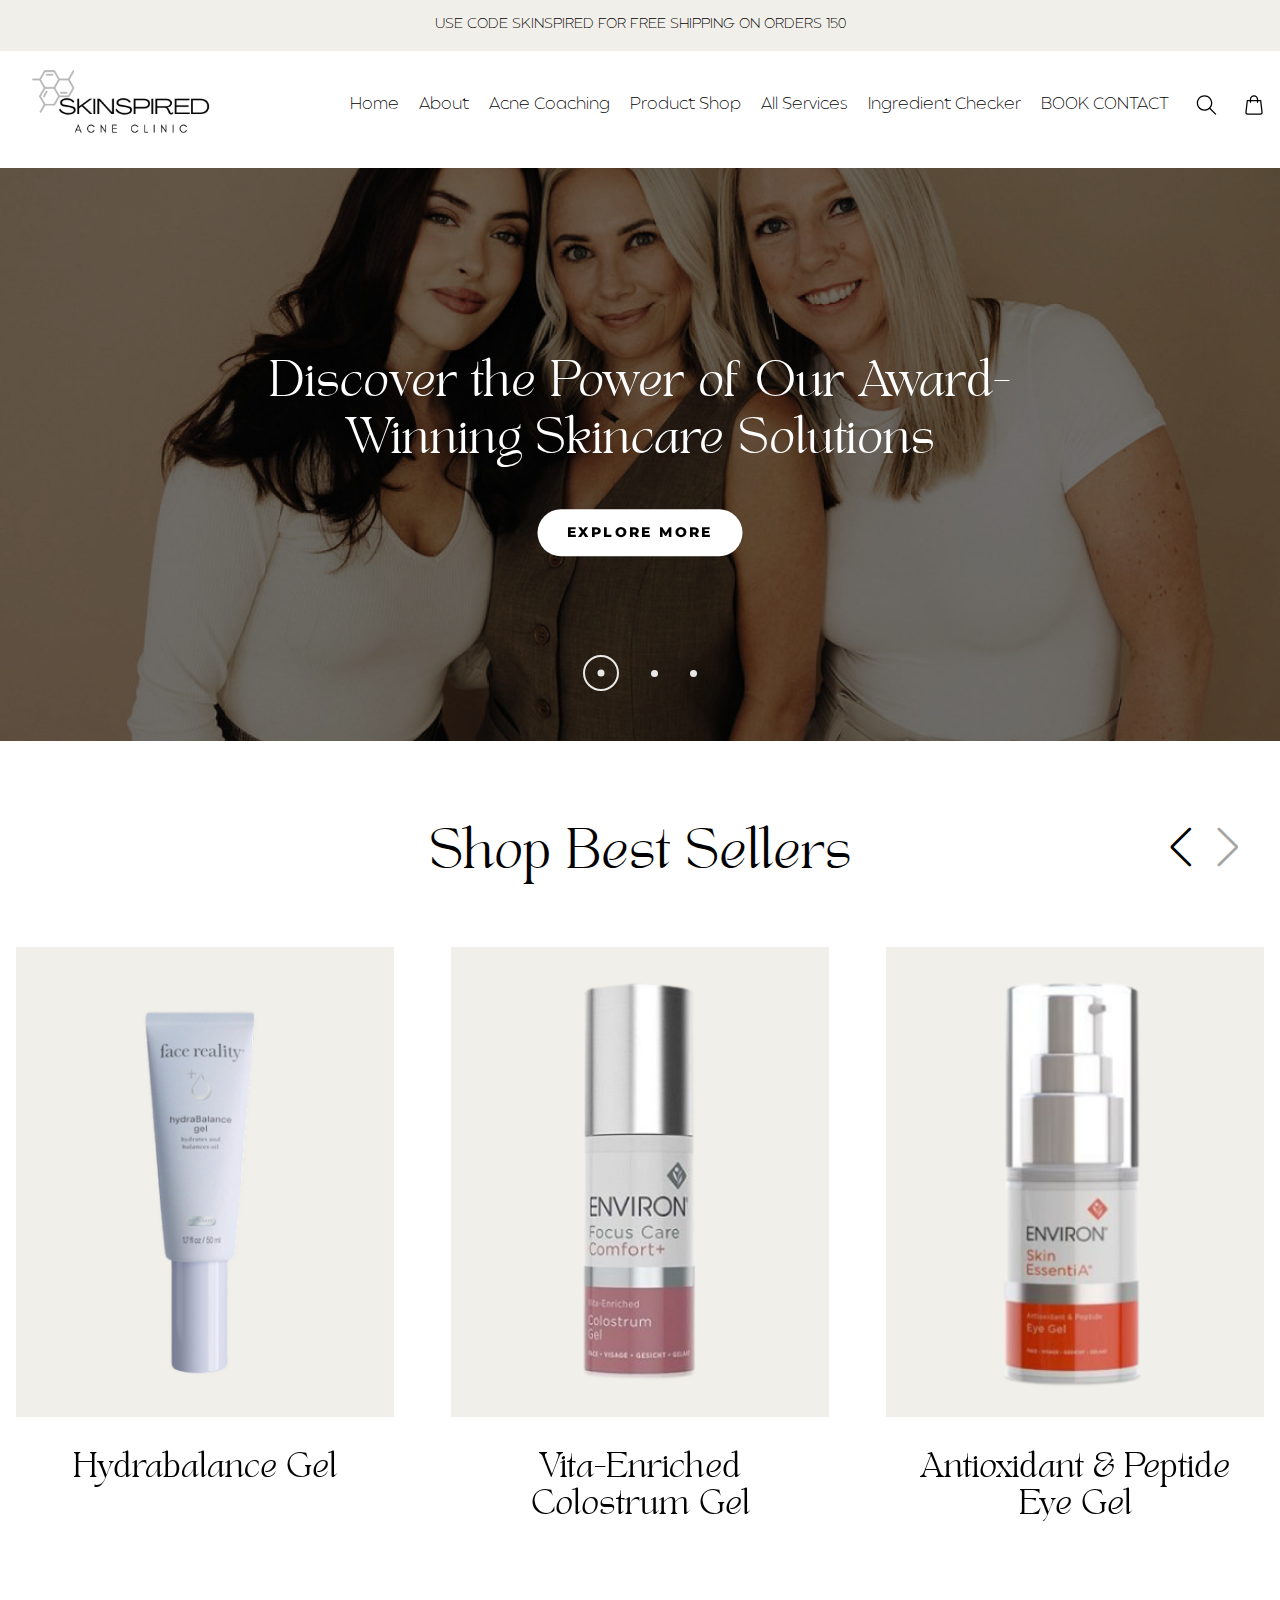
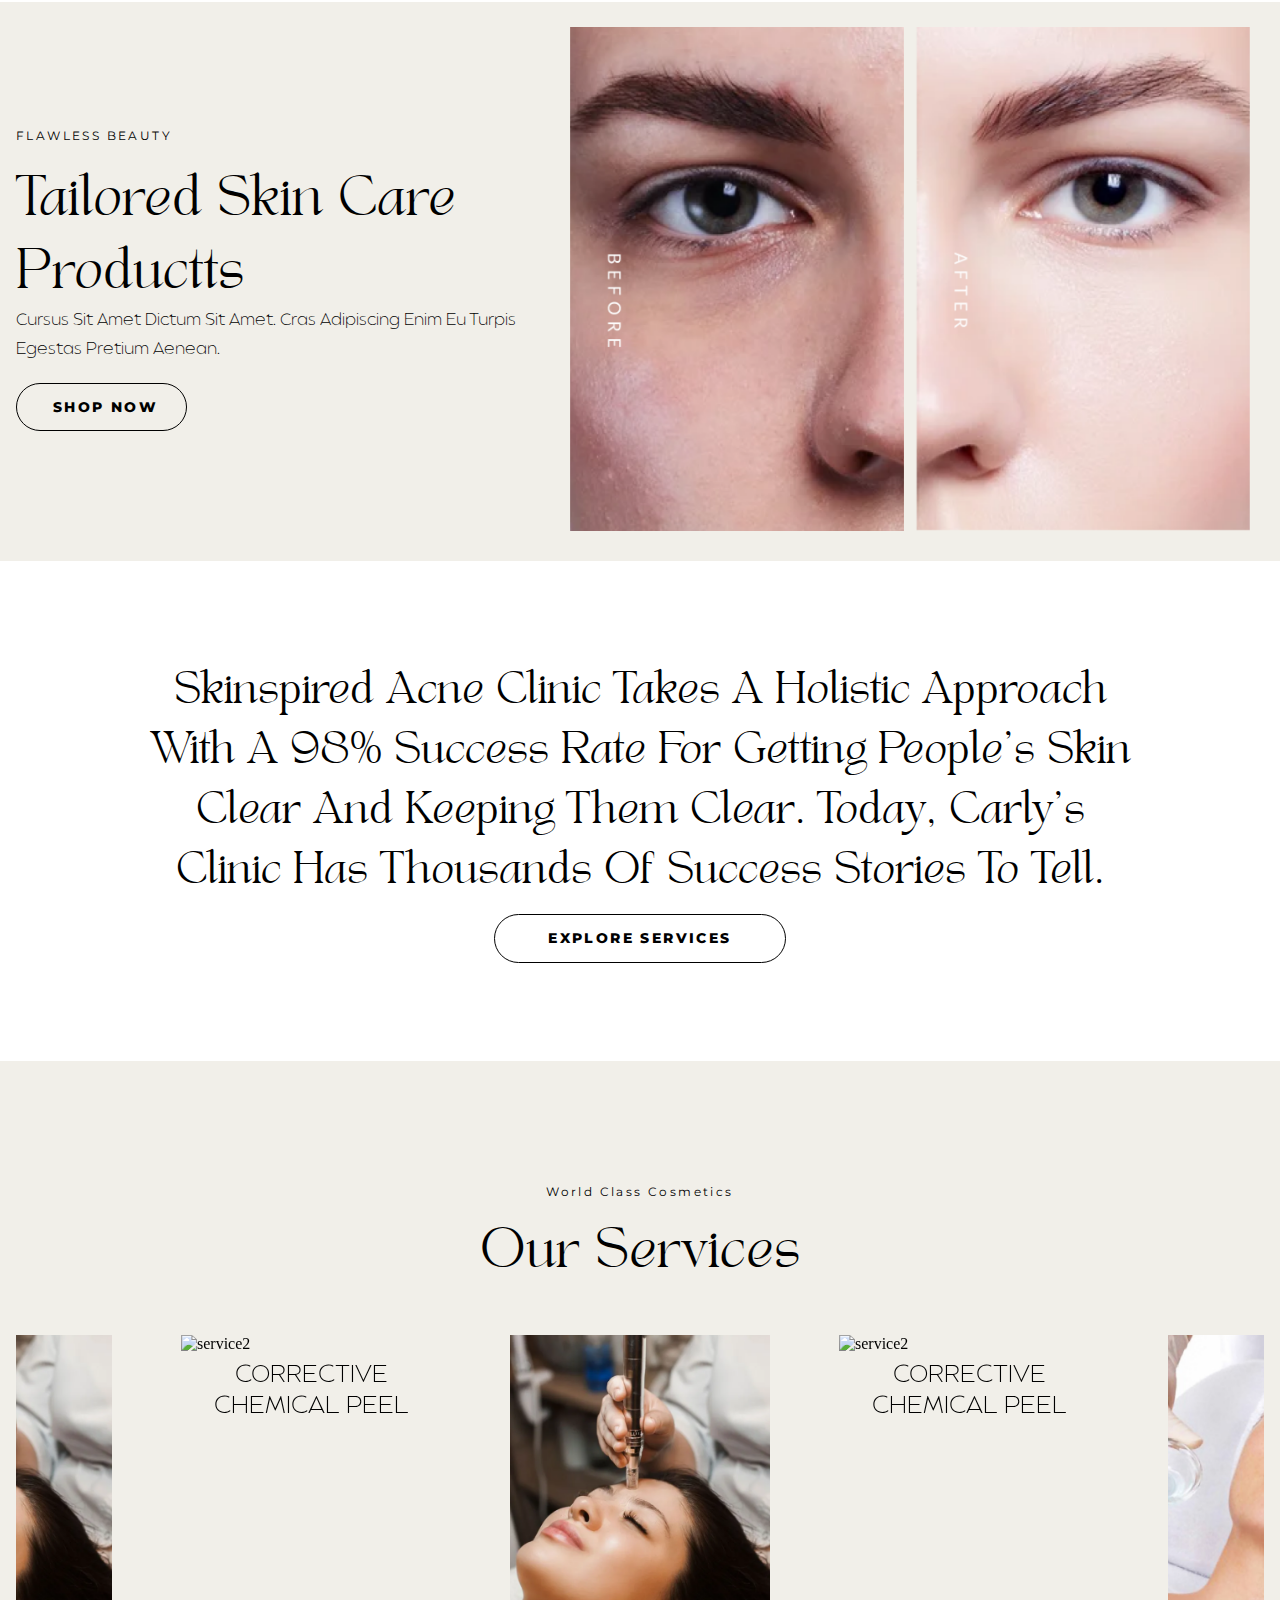
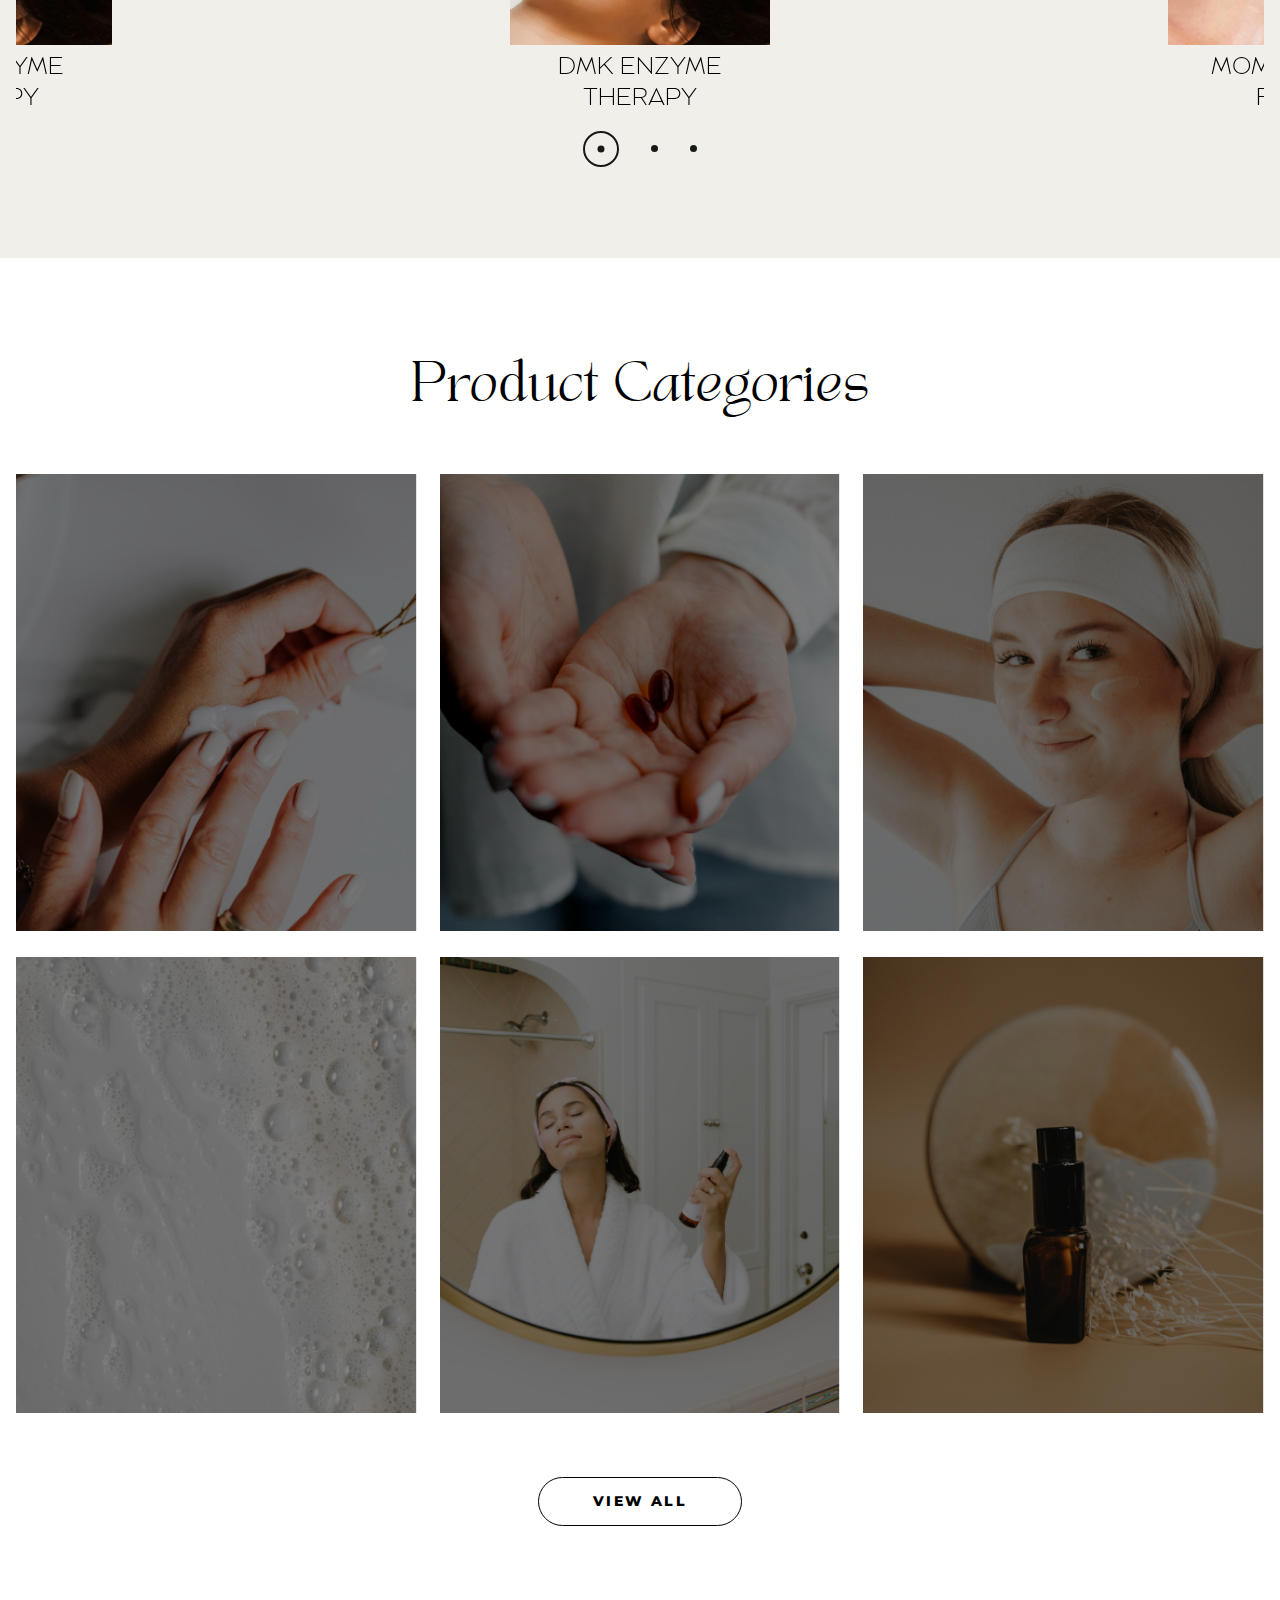
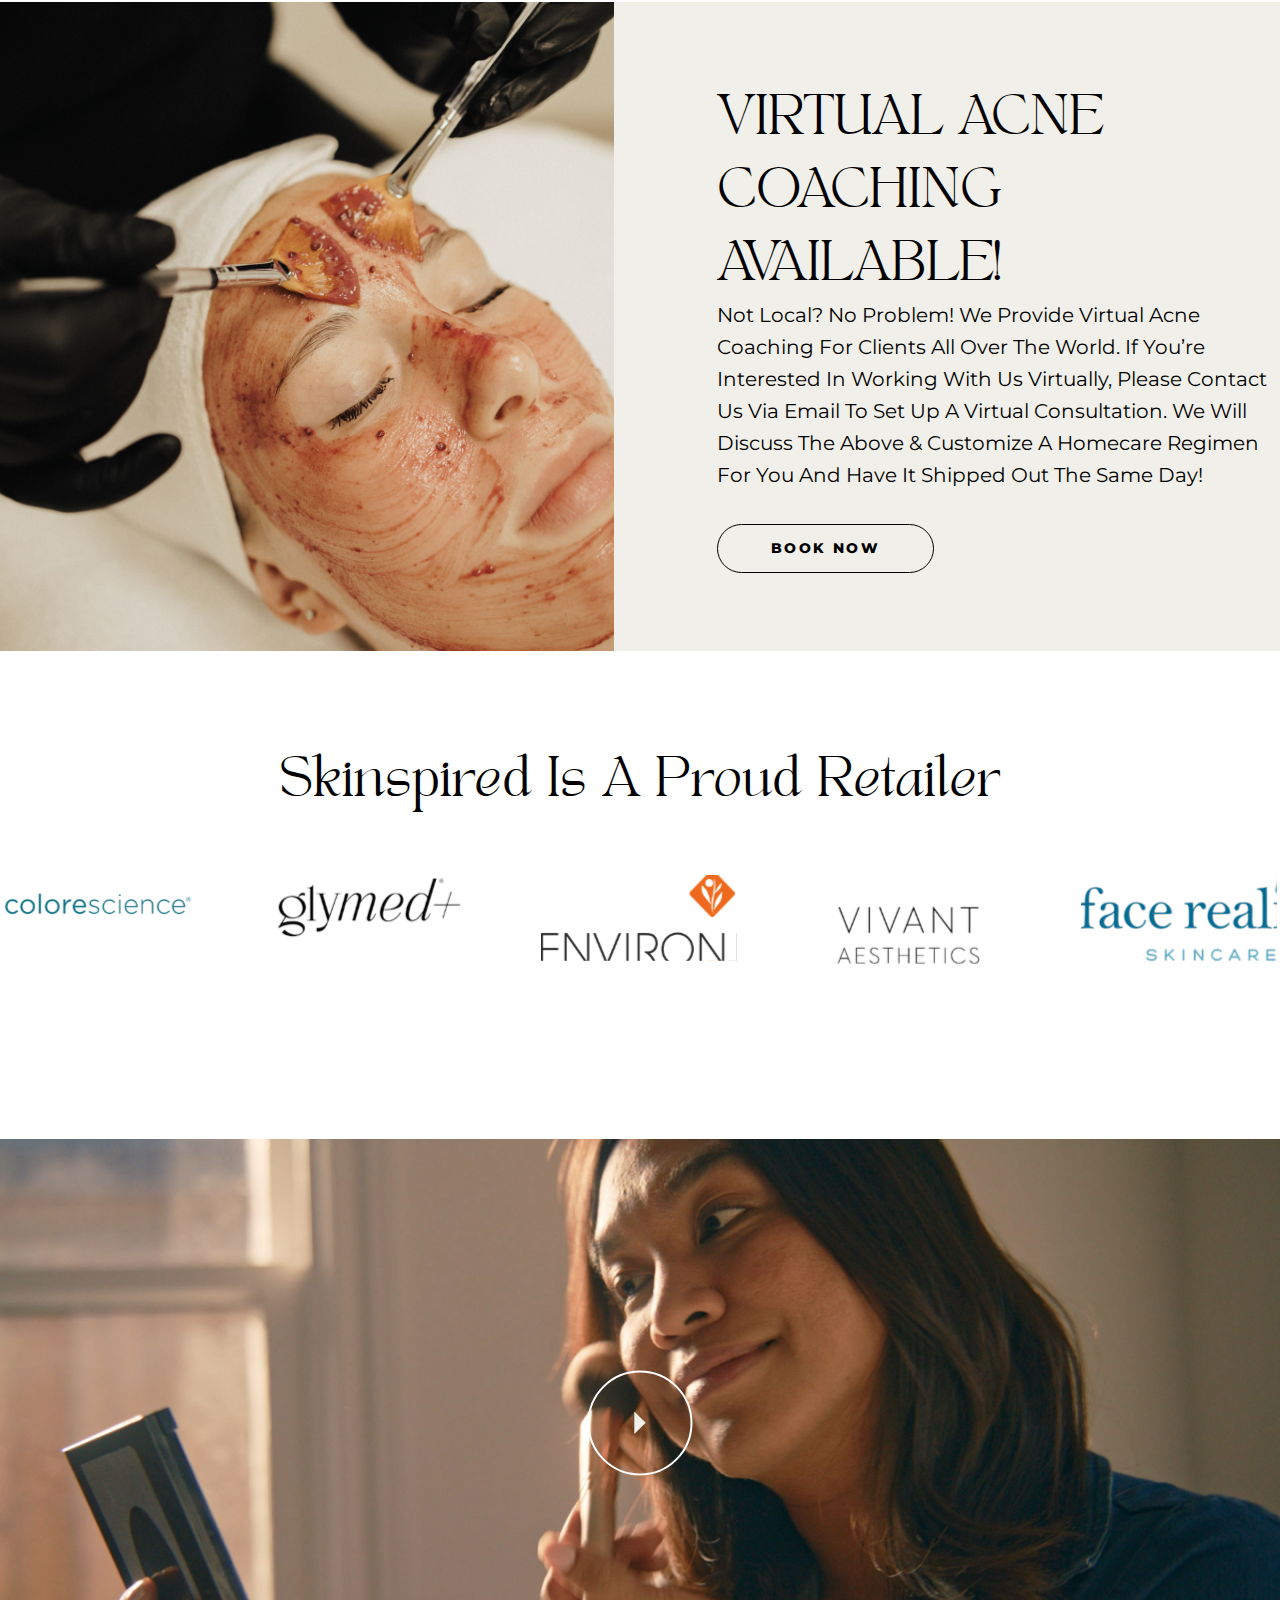
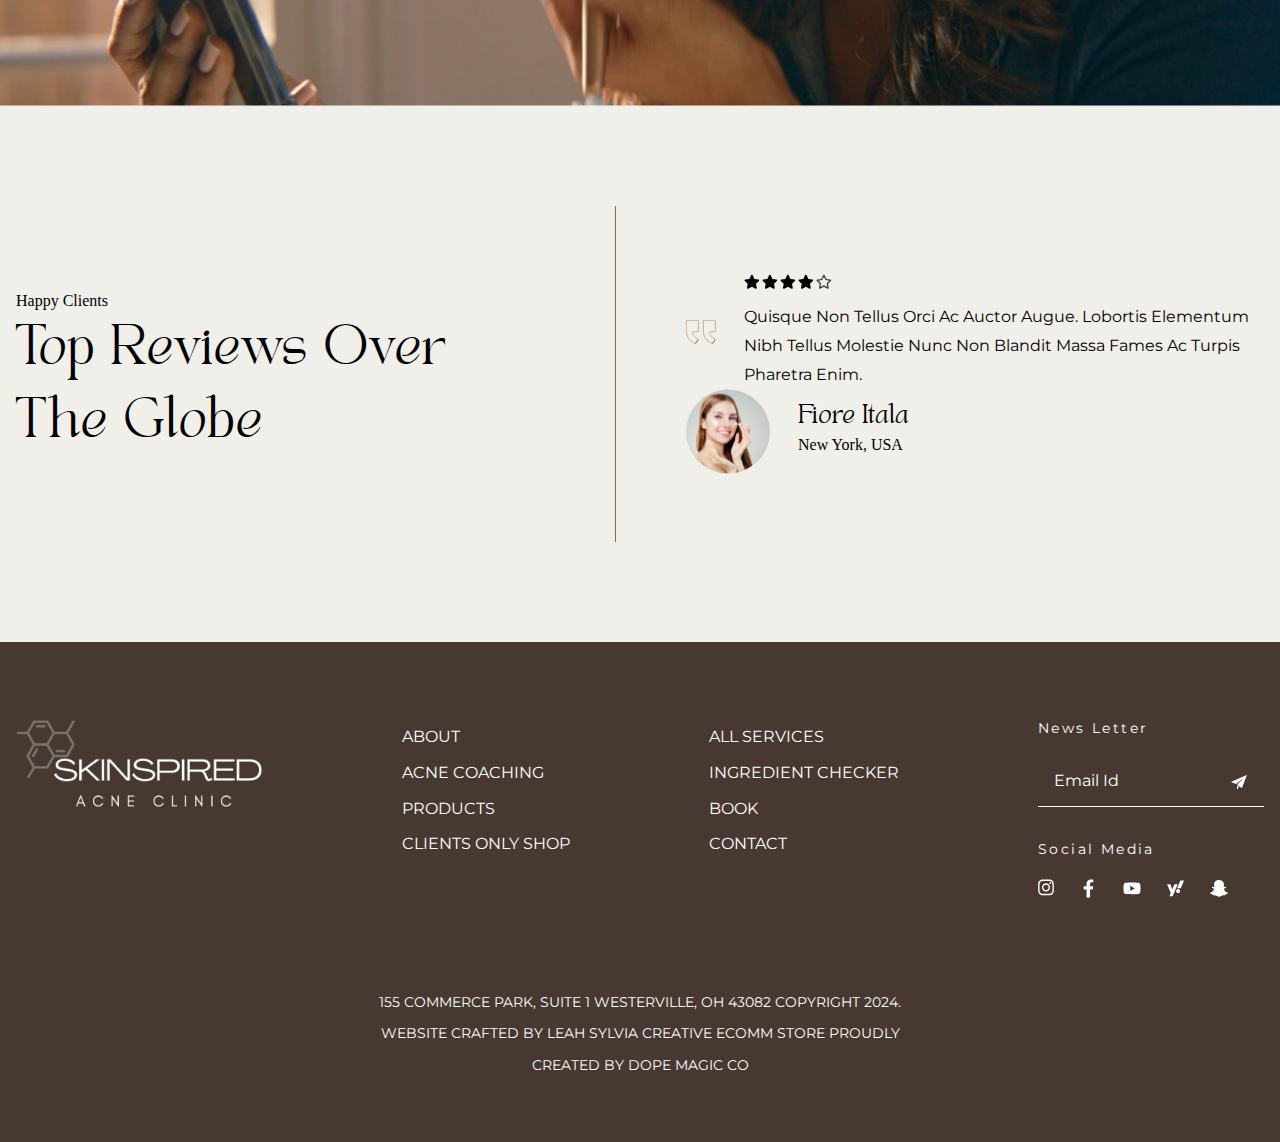
==== commit 96715a3e: "Updated ui" ====
--- a/index.html
+++ b/index.html
@@ -415,7 +415,6 @@
         </section>
         <!-- booking  section-->
         <section class="booking">
-            <div class="container">
                 <div class="booking_wrapper">
                     <div class="booking_left">
                         <div class="booking_img">
@@ -423,6 +422,7 @@
                         </div>
                     </div>
                     <div class="booking_right">
+                      <div class="booking_content">
                         <h3 class="sec-heading">VIRTUAL ACNE COACHING
                             AVAILABLE!</h3>
                         <p class="booking_desc">Not local? No problem! We
@@ -437,9 +437,10 @@
                             out the same day!</p>
                         <button class="btn btn_book">Book Now</button>
 
-                    </div>
-                </div>
-            </div>
+                      </div>
+                    </div>
+                </div>
+           
         </section>
         <!-- brand section -->
         <section class="brand">
--- a/assets/css/style.css
+++ b/assets/css/style.css
@@ -14,6 +14,8 @@
   --palladium-color: #b1b1b1;
   --black-color: #000;
   --white-color: #ffffff;
+  --border-color: #D9D9D9;
+  --light-gray: #F2EDE9;
   /* font family */
   --primary-font: "Balgin";
   --secondary-font: "Montserrat";
@@ -30,6 +32,28 @@
 p,
 a {
   font-size: 1rem;
+}
+
+p {
+  color: var(--black-color);
+  font-weight: 400;
+  text-transform: capitalize;
+}
+
+h1 {
+  text-transform: capitalize;
+  font-size: 61px;
+  color: var(--black-color);
+  font-family: Cormorant;
+  font-weight: 400;
+  line-height: 120%;
+}
+h2,h3{
+  font-weight: 400;
+}
+h4 {
+  font-weight: 400;
+  text-transform: capitalize;
 }
 
 ul {
@@ -80,7 +104,6 @@
   text-transform: capitalize;
 }
 
-
 .banner_section {
   position: relative;
 }
@@ -108,7 +131,6 @@
   color: var(--white-color);
   font-family: var(--Tanaegean-font);
   font-size: 24px;
-  font-weight: 400;
   line-height: 235.833%;
   margin-bottom: 11px;
 }
@@ -117,7 +139,6 @@
   color: var(--white-color);
   font-family: var(--Tanaegean-font);
   font-size: 46.58px;
-  font-weight: 400;
   line-height: 155.923%;
 }
 
@@ -131,7 +152,6 @@
 }
 
 .header_top p {
-  color: var(--black-color);
   font-family: var(--primary-font);
   font-size: 14px;
   font-weight: 200;
@@ -223,7 +243,6 @@
 
 .card_content h3 {
   font-size: 36.3px;
-  font-weight: 400;
   line-height: 155%;
   margin-bottom: 44px;
   color: var(--white-color);
@@ -320,14 +339,11 @@
 .shop_card p {
   font-size: 25px;
   font-family: var(--Tanaegean-font);
-  font-weight: 400;
   line-height: 148%;
-  color: var(--black-color);
   max-width: 320px;
   width: 100%;
   margin-inline: auto;
   text-align: center;
-  text-transform: capitalize;
 }
 
 /* fawless section */
@@ -351,7 +367,6 @@
 
 .fawless_left h4 {
   font-size: 12px;
-  font-weight: 400;
   margin-bottom: 18px;
   color: var(--black-color);
   font-family: var(--secondary-font);
@@ -361,7 +376,6 @@
 
 .fawless_left p {
   margin-bottom: 18px;
-  color: var(--black-color);
   font-family: var(--primary-font);
   font-weight: 200;
   line-height: 180%;
@@ -396,7 +410,6 @@
   display: block;
   object-fit: contain;
   cursor: pointer;
-
 }
 
 .fawless_btm {
@@ -413,9 +426,7 @@
 
 .fawless_content p {
   font-size: 2rem;
-  font-weight: 400;
   margin-bottom: 15px;
-  color: var(--black-color);
   font-family: var(--Tanaegean-font);
   line-height: 187%;
   padding-inline: 1rem;
@@ -444,9 +455,7 @@
   color: var(--black-color);
   font-family: var(--secondary-font);
   font-size: 12px;
-  font-weight: 400;
   letter-spacing: 2.4px;
-  text-transform: uppercase;
   text-align: center;
   margin-bottom: 14px;
 }
@@ -474,12 +483,10 @@
 }
 
 .service_card p {
-  color: var(--black-color);
   font-family: var(--primary-font);
   font-size: 24px;
   font-weight: 200;
   line-height: 130%;
-  text-transform: capitalize;
   text-align: center;
 }
 
@@ -549,6 +556,7 @@
 }
 
 .product_card {
+  width: 100%;
   cursor: pointer;
   position: relative;
 }
@@ -565,7 +573,6 @@
   font-weight: 600;
   font-family: var(--secondary-font);
   line-height: 228%;
-  text-transform: capitalize;
 }
 
 .product_card:hover p {
@@ -584,27 +591,39 @@
 /* booking section */
 .booking {
   margin-bottom: 91px;
-
-}
-
+  background-color: var(--Fuji-color);
+}
 .booking_wrapper {
   display: flex;
-  align-items: center;
-  gap: 100px;
-  padding-left: 0;
-  background-color: var(--Fuji-color);
-}
-
+  justify-content: space-between;
+  gap: 1rem;
+}
+.booking_img{
+  height: 100%;
+  width: 100%;
+}
 .booking_img img {
-  max-width: 654px;
+  max-width: 100%;
+  width: 100%;
+  height: 100%;
+  object-fit:cover;
 }
 
 .booking_right {
-  max-width: 589px;
-  width: 100%;
-  padding-block: 0 1rem;
-}
-
+  max-width: 44%;
+  width: 100%;
+    display: flex;
+    justify-content: center;
+    align-items: center;
+}
+.booking_left{
+  max-width: 48%;
+  width: 100%;
+}
+.booking_content{
+  max-width: 598px;
+  width: 100%;
+}
 .booking_desc {
   color: var(--black-color);
   font-family: var(--secondary-font);
@@ -617,7 +636,7 @@
 
 .btn_book {
   background-color: transparent;
-  border: 1px solid #000000;
+  border: 1px solid var(--black-color);
   padding: 15px 53px;
 }
 
@@ -710,10 +729,7 @@
 }
 
 .testimonial_info p {
-  color: var(--black-color);
-  font-family: var(--secondary-font);
-  font-size: 1rem;
-  font-weight: 400;
+  font-family: var(--secondary-font);
   line-height: 180%;
 }
 
@@ -732,16 +748,12 @@
   color: var(--black-color);
   font-family: var(--Tanaegean-font);
   font-size: 19.4px;
-  font-weight: 400;
   line-height: 119.897%;
   margin-bottom: 4.85px;
 }
 
 .testimonial_authoInfo p {
-  color: var(--black-color);
   font-family: Lato;
-  font-size: 1rem;
-  font-weight: 400;
   line-height: 180%;
 }
 
@@ -805,22 +817,18 @@
   margin-bottom: 17px;
   font-size: 14px;
   color: var(--white-color);
-  font-weight: 400;
   font-family: var(--secondary-font);
   line-height: 180%;
   letter-spacing: 2.4px;
-  text-transform: uppercase;
 }
 
 .footer_right h4 {
   color: var(--white-color);
   font-size: 14px;
-  font-weight: 400;
   margin-bottom: 21px;
   font-family: var(--secondary-font);
   line-height: 130%;
   letter-spacing: 2.4px;
-  text-transform: uppercase;
 }
 
 .footer_socialwrap {
@@ -860,7 +868,6 @@
   text-align: center;
   font-family: var(--secondary-font);
   font-size: 14px;
-  font-weight: 400;
   color: var(--white-color);
   line-height: 225%;
 }
@@ -892,7 +899,6 @@
 
 .info_right p {
   margin-bottom: 17px;
-  color: var(--black-color);
   font-family: var(--primary-color);
   font-weight: 200;
   line-height: 180%;
@@ -902,10 +908,7 @@
   color: var(--black-color);
   font-family: var(--secondary-font);
   font-size: 20px;
-  font-weight: 400;
   line-height: 160%;
-  text-transform: capitalize;
-  ;
 }
 
 .info_right h4:nth-of-type(1) {
@@ -933,11 +936,8 @@
 }
 
 .info_innerLeft p {
-  color: var(--black-color);
   font-family: var(--Tanaegean-font);
-  font-weight: 400;
   line-height: 218.75%;
-  text-transform: capitalize;
   text-align: center;
 }
 
@@ -966,19 +966,19 @@
 
 .about_productSec .swiper-wrapper {
   max-width: 1150px;
-}
-
-.about_productSec .swiper-slide {
-  max-width: 310px;
-  width: 100%;
-  text-align: center;
-  cursor: pointer;
+  width: 100%;
 }
 
 .about_productSec .swiper-button-next,
 .about_productSec .swiper-button-prev {
   top: 38%;
   padding-inline: 1rem;
+}
+
+.about_productSec .swiper-button-next::after,
+.about_productSec .swiper-button-prev::after {
+  font-size: 40px;
+  color: var(--black-color);
 }
 
 .about_productImg img {
@@ -988,11 +988,16 @@
   margin-bottom: 30px;
 }
 
+.about_product {
+  max-width: 310px;
+  text-align: center;
+  width: 100%;
+}
+
 .about_product h3 {
   color: #1B1B1B;
   font-family: var(--Tanaegean-font);
   font-size: 20px;
-  font-weight: 400;
   line-height: 150%;
   text-transform: capitalize;
   margin-bottom: 23px;
@@ -1027,6 +1032,11 @@
   text-align: center;
 }
 
+.info_serviceLeft {
+  max-width: 818px;
+  width: 100%;
+}
+
 .info_serviceLeft p {
   margin-bottom: 35px;
 }
@@ -1035,7 +1045,6 @@
 a {
   color: var(--black-color);
   font-family: var(--Tanaegean-font);
-  font-weight: 400;
   line-height: 218.75%;
   text-transform: capitalize;
 }
@@ -1050,6 +1059,11 @@
   gap: 165px;
 }
 
+.cs_lewis .info_serviceLeft {
+  max-width: 620px;
+  width: 100%;
+}
+
 .cs_lewis img {
   max-width: 473px;
 }
@@ -1086,7 +1100,6 @@
   font-size: 20px;
   font-weight: 200;
   line-height: 175%;
-  text-transform: capitalize;
   margin-bottom: 22px;
 }
 
@@ -1121,7 +1134,6 @@
   color: var(--black-color);
   font-family: var(--Tanaegean-font);
   font-size: 20px;
-  font-weight: 400;
   line-height: 215%;
 }
 
@@ -1167,10 +1179,7 @@
 .services_aboutRight h1 {
   color: var(--white-color);
   font-family: var(--secondary-font);
-  font-size: 61px;
   font-weight: 100;
-  line-height: 120%;
-  text-transform: capitalize;
   margin-bottom: 39px;
 }
 
@@ -1197,7 +1206,6 @@
 .services_aboutDetail p {
   color: var(--white-color);
   font-family: var(--secondary-font);
-  font-weight: 400;
   line-height: 180%;
 }
 
@@ -1219,12 +1227,6 @@
 }
 
 .services_facilitie h1 {
-  color: var(--black-color);
-  font-family: Cormorant;
-  font-size: 61px;
-  font-weight: 400;
-  line-height: 120%;
-  text-transform: capitalize;
   text-align: center;
   margin-bottom: 70px;
 }
@@ -1241,6 +1243,11 @@
   gap: 1rem;
 }
 
+.services_facilitiesLeft {
+  max-width: 524px;
+  width: 100%;
+}
+
 .services_facilitiesLeft img {
   max-width: 524px;
 }
@@ -1253,18 +1260,13 @@
   color: var(--black-color);
   font-family: var(--Tanaegean-font);
   font-size: 24px;
-  font-weight: 400;
   line-height: 305%;
-  text-transform: capitalize;
 }
 
 .services_facilitiesRight p {
-  color: var(--black-color);
   font-family: var(--secondary-font);
   font-size: 20px;
-  font-weight: 400;
   line-height: 180%;
-  text-transform: capitalize;
   margin-bottom: 18px;
 }
 
@@ -1295,12 +1297,6 @@
 
 .servicesAll_wrapper h1 {
   text-align: center;
-  color: var(--black-color);
-  font-family: Cormorant;
-  font-size: 61px;
-  font-weight: 400;
-  line-height: 120%;
-  text-transform: capitalize;
   margin-bottom: 55px;
 }
 
@@ -1318,17 +1314,13 @@
   gap: 1rem;
   cursor: pointer;
   padding: 40px;
-  border-bottom: 1px solid #D9D9D9;
+  border-bottom: 1px solid var(--border-color);
 }
 
 .servicesAll_question p {
-  color: var(--black-color);
   font-family: var(--secondary-font);
   font-size: 32px;
-  font-weight: 400;
   line-height: 125%;
-  text-transform: capitalize;
-
 }
 
 .servicesAll_left {
@@ -1359,7 +1351,6 @@
 .servicesAll_content p {
   color: var(--white-color);
   font-family: var(--secondary-font);
-  font-weight: 400;
   line-height: 180%;
   margin-bottom: 18px;
 }
@@ -1376,12 +1367,6 @@
 }
 
 .faqs_wrapper h1 {
-  color: var(--black-color);
-  font-family: Cormorant;
-  font-size: 61px;
-  font-weight: 400;
-  line-height: 120%;
-  text-transform: capitalize;
   margin-bottom: 41px;
   text-align: center;
 }
@@ -1390,7 +1375,7 @@
   display: flex;
   justify-content: space-between;
   align-items: center;
-  border-bottom: 1px solid #D9D9D9;
+  border-bottom: 1px solid var(--border-color);
   padding: 52px 14px 29px 14px;
   cursor: pointer;
   margin-bottom: 17px;
@@ -1400,9 +1385,13 @@
   color: var(--black-color);
   font-family: var(--secondary-font);
   font-size: 32px;
-  font-weight: 400;
   line-height: 125%;
   text-transform: capitalize;
+}
+
+.faqs_plus img {
+  width: 18px;
+  height: 18px;
 }
 
 /* bootcamp section */
@@ -1413,12 +1402,6 @@
 }
 
 .bootcamp_wrapper h1 {
-  color: var(--black-color);
-  font-family: Cormorant;
-  font-size: 61px;
-  font-weight: 400;
-  line-height: 120%;
-  text-transform: capitalize;
   margin-bottom: 64px;
   text-align: center;
 }
@@ -1538,10 +1521,8 @@
 }
 
 .productShop-rightTop p {
-  color: var(--black-color);
   font-family: var(--secondary-font);
   font-size: 14px;
-  font-weight: 400;
 }
 
 select#product {
@@ -1565,7 +1546,7 @@
 }
 
 .productShop-rightImg img {
-  background-color: #F2EDE9;
+  background-color: var(--light-gray);
   border-radius: 20px;
   margin-bottom: 31px;
   max-width: 427px;
@@ -1575,9 +1556,7 @@
   color: var(--black-color);
   font-family: var(--Tanaegean-font);
   font-size: 20px;
-  font-weight: 400;
   line-height: 160%;
-  text-transform: capitalize;
   margin-bottom: 1rem;
 }
 
@@ -1612,7 +1591,7 @@
   height: 47px;
   border-radius: 50%;
   padding: 11px 17.5px 12px 17.9px;
-  border: 1px solid #D9D9D9;
+  border: 1px solid var(--border-color);
   color: var(--primary-color);
   background-color: var(--white-color);
   text-align: center;
@@ -1676,7 +1655,7 @@
   margin-bottom: 40px;
 }
 
-.form_heading {
+.form_heading, .form_desc {
   color: var(--black-color);
   font-family: var(--secondary-font);
   font-size: 20px;
@@ -1687,7 +1666,7 @@
 .form_label textarea {
   border: none;
   outline: none;
-  border-bottom: 1px solid #D9D9D9;
+  border-bottom: 1px solid var(--border-color);
   background-color: transparent;
   resize: none;
   padding-bottom: 11px;
@@ -1702,20 +1681,23 @@
   align-items: center;
   gap: 51px;
 }
-.form_radioBtn{
+
+.form_radioBtn {
   display: flex;
   align-items: center;
   gap: 9px;
 }
-.form_radioBtn label{
-  color:var(--black-color);
-  font-family:var(--secondary-font);
+
+.form_radioBtn label {
+  color: var(--black-color);
+  font-family: var(--secondary-font);
   font-size: 14px;
   font-weight: 400;
 }
-.form_radioSection{
+
+.form_radioSection {
   margin-bottom: 40px;
 }
-
-
-/* ====== */+.form_desc{
+margin-bottom: 28px;
+}--- a/assets/css/media.css
+++ b/assets/css/media.css
@@ -68,8 +68,17 @@
     }
 }
 
-/* media query 998*/
+/* media query 991*/
 @media (max-width:991px) {
+    .banner_content h3 {
+        font-size: 20px;
+        margin-bottom: 8px;
+    }
+
+    .banner_content h2 {
+        font-size: 40px;
+    }
+
     .card_content h3 {
         font-size: 28px;
         margin-bottom: 2rem;
@@ -140,10 +149,158 @@
         padding-block: 2rem;
         padding-left: 50px;
     }
+
+    .about_productSec {
+        margin-bottom: 100px;
+    }
+
+    .about {
+        margin-bottom: 50px;
+    }
+
+    .productShop-rightTop {
+        margin-bottom: 1rem;
+        gap: 1rem;
+    }
+
+    .info_right h4 {
+        font-size: 18px;
+    }
+
+    .info_right h4:nth-of-type(1) {
+        margin-bottom: 18px;
+    }
+
+    .info_serviceSec,
+    .cs_lewis .info_serviceSec {
+        gap: 1rem;
+    }
+
+    .memeber_wrapper {
+        gap: 1rem;
+    }
+
+    .member_right p {
+        font-size: 18px;
+        margin-bottom: 18px;
+    }
+
+    .about_productSec .sec-heading {
+        margin-bottom: 60px;
+        text-align: center;
+    }
+
+    .productShop-wrapper {
+        gap: 40px;
+        margin-bottom: 80px;
+    }
+
+    .productShop-left {
+        padding: 40px 30px 0px 30px;
+    }
+
+    .productShop-rightItems {
+        row-gap: 32px;
+        column-gap: 32px;
+        margin-bottom: 50px;
+    }
+
+    .productShop-rightImg img {
+        margin-bottom: 28px;
+    }
+
+    .services {
+        margin-bottom: 60px;
+    }
+
+    .services_aboutSec {
+        gap: 1rem;
+    }
+
+    .services_aboutRight h1 {
+        font-size: 3rem;
+        margin-bottom: 24px;
+    }
+
+    .services_aboutCont {
+        margin-bottom: 16px;
+    }
+
+    .services_aboutInner {
+        margin-bottom: 2rem;
+    }
+
+    .services_facilitie h1 {
+        font-size: 50px;
+        margin-bottom: 50px;
+    }
+
+    .services_facilitiesSec {
+        margin-bottom: 60px;
+    }
+
+    .services_facilitiesRight h4 {
+        font-size: 20px;
+    }
+
+    .services_facilitiesRight p {
+        font-size: 18px;
+        margin-bottom: 8px;
+    }
+
+    .servicesAll_question p {
+        font-size: 24px;
+    }
+
+    .servicesAll_question {
+        padding: 2rem;
+    }
+
+    .servicesAll {
+        padding-block: 70px 100px;
+        margin-bottom: 80px;
+    }
+
+    .servicesAll_wrapper h1,
+    .faqs_wrapper h1,
+    .bootcamp_wrapper h1 {
+        font-size: 50px;
+        margin-bottom: 50px;
+    }
+
+    .faqs_head h3 {
+        font-size: 28px;
+    }
+
+    .services_content {
+        margin-bottom: 60px;
+    }
+
+    .faqs {
+        margin-bottom: 5rem;
+    }
+
+    .bootcamp {
+        padding-block: 4rem;
+        margin-bottom: 50px;
+    }
 }
 
 /* media query 768*/
 @media (max-width:768px) {
+    .banner_content h3 {
+        font-size: 18px;
+        margin-bottom: 6px;
+    }
+
+    .banner_content h2 {
+        font-size: 28px;
+    }
+
+    .header_wrapper {
+        margin-bottom: 12px;
+    }
+
     .sec-heading {
         font-size: 28px;
     }
@@ -206,7 +363,6 @@
 
     .product {
         padding-block: 60px 40px;
-
     }
 
     .product_inner {
@@ -238,16 +394,17 @@
         gap: 20px;
         padding: 0;
     }
-
+    .booking_left {
+        max-width: 100%;
+    }
     .booking_right {
         max-width: 100%;
         width: 100%;
-        display: flex;
-        flex-direction: column;
-        align-items: center;
-        justify-content: center;
         text-align: center;
-        padding-inline: 1rem;
+        padding-bottom: 1rem;
+    }
+    .booking_content{
+        max-width: 100%;
     }
 
     .service_section .swiper-slide {
@@ -279,7 +436,6 @@
     }
 
     .brand_wrapper .sec-heading {
-
         margin-bottom: 2rem;
     }
 
@@ -303,7 +459,6 @@
     }
 
     .testimonial_right {
-
         border-top: 1px solid #000000;
         border-left: 0;
         width: 100%;
@@ -351,6 +506,17 @@
         grid-template-columns: repeat(3, 1fr);
     }
 
+    .about {
+        margin-bottom: 3rem;
+    }
+
+    .productShop-wrapper {
+        gap: 2rem, ;
+        flex-direction: column;
+        align-items: center;
+        margin-bottom: 60px;
+    }
+
     .footer_logo img {
         max-width: 200px;
     }
@@ -371,10 +537,183 @@
     .footer {
         padding-block: 60px 50px;
     }
+
+    .info {
+        margin-bottom: 50px;
+    }
+
+    .info_wrapper {
+        flex-direction: column;
+    }
+
+    .info_inner {
+        gap: 2rem;
+        margin-bottom: 2rem;
+        flex-direction: column;
+    }
+
+    .info_innerLeft span {
+        margin-top: 12px;
+    }
+
+    .info_right {
+        text-align: center;
+    }
+
+    .info_right p {
+        margin-bottom: 12px;
+    }
+
+    .info_right h4:nth-of-type(1) {
+        margin-bottom: 12px;
+    }
+
+    .info_service {
+        padding-block: 24px;
+        margin-bottom: 50px;
+    }
+
+    .info_serviceLeft p {
+        margin-bottom: 16px;
+    }
+
+    .memeber_wrapper {
+        flex-direction: column;
+    }
+
+    .memeber_wrapper {
+        text-align: center;
+        padding-bottom: 1rem;
+        padding-left: 1rem;
+    }
+
+    .about_productSec .sec-heading {
+        margin-bottom: 40px;
+    }
+
+    .about_productSec {
+        margin-bottom: 60px;
+    }
+
+    .productShop_paginationItem {
+        width: 40px;
+        height: 40px;
+        padding: 9px 13.5px 9px 13.9px;
+    }
+
+    .services {
+        margin-bottom: 40px;
+    }
+
+    .services_aboutSec {
+        text-align: center;
+        flex-direction: column;
+        padding-left: 1rem;
+    }
+
+    .services_aboutCont {
+        margin-bottom: 24px;
+    }
+
+    .services_facilitie h1 {
+        font-size: 40px;
+        margin-bottom: 32px;
+    }
+
+    .services_facilitiesSec {
+        margin-bottom: 3rem;
+        flex-direction: column;
+        text-align: center;
+    }
+
+    .services_facilitiesSec--btm p {
+        text-align: center;
+    }
+
+    .servicesAll_inner {
+        gap: 1rem;
+        flex-direction: column;
+    }
+
+    .servicesAll {
+        padding-block: 40px 60px;
+        margin-bottom: 60px;
+    }
+
+    .servicesAll_question p {
+        font-size: 20px;
+    }
+
+    .servicesAll_wrapper h1,
+    .faqs_wrapper h1,
+    .bootcamp_wrapper h1 {
+        font-size: 40px;
+        margin-bottom: 32px;
+    }
+
+    .services_contentSec h4 {
+        font-size: 18px;
+    }
+
+    .faqs_head h3 {
+        font-size: 20px;
+    }
+
+    .services_contentSec h4:nth-of-type(1) {
+        margin-bottom: 12px;
+    }
+
+    .services_content {
+        margin-bottom: 40px;
+    }
+
+    .faqs_head {
+        padding: 36px 12px 24px 12px;
+    }
+
+    .faqs {
+        margin-bottom: 3rem;
+    }
+
+    .bootcamp {
+        padding-block: 3rem;
+        margin-bottom: 40px;
+    }
+
+}
+
+/*media query  557 */
+@media (max-width:557px) {
+    .info_serviceSec {
+        flex-direction: column;
+    }
+
+    .info_serviceLeft p {
+        margin-bottom: 6px;
+    }
+
 }
 
 /* media query 480*/
 @media (max-width:480px) {
+    .banner_content h3 {
+        font-size: 12px;
+        margin-bottom: 4px;
+    }
+
+    .banner_content h2 {
+        font-size: 18px;
+    }
+
+    .header_top {
+        padding-block: 8px;
+        margin-bottom: 8px;
+    }
+
+    .header_wrapper {
+        margin-bottom: 6px;
+    }
+
     .sec-heading {
         font-size: 20px;
     }
@@ -419,7 +758,6 @@
 
     .product {
         padding-block: 2rem;
-
     }
 
     .product_inner {
@@ -487,9 +825,7 @@
     }
 
     .testimonial_authoInfo h3 {
-
         font-size: 1rem;
-
     }
 
     .testimonial_autoImg img {
@@ -542,4 +878,124 @@
     .footer {
         padding-block: 50px 40px;
     }
+
+    .info {
+        margin-bottom: 2rem;
+    }
+
+    .info_inner {
+        gap: 1rem;
+        margin-bottom: 20px;
+    }
+
+    .info_right p {
+        margin-bottom: 8px;
+    }
+
+    .info_right h4 {
+        font-size: 1rem;
+    }
+
+    .info_right h4:nth-of-type(1) {
+        margin-bottom: 8px;
+    }
+
+    .info_innerLeft span {
+        margin-top: 8px;
+    }
+
+    .info_service {
+        padding-block: 1rem;
+        margin-bottom: 1rem;
+    }
+
+    .about_productSec .sec-heading {
+        margin-bottom: 2rem;
+    }
+
+    .about_productSec {
+        margin-bottom: 2rem;
+    }
+
+    .about {
+        margin-bottom: 2rem;
+    }
+
+    .productShop-rightItems {
+        grid-template-columns: repeat(1, 1fr);
+        row-gap: 24px;
+        column-gap: 24px;
+    }
+
+    .productShop-wrapper {
+        margin-bottom: 2rem;
+    }
+
+    .productShop-left {
+        padding: 40px 20px 0px 20px;
+    }
+
+    .services {
+        margin-bottom: 2rem;
+    }
+
+    .services_aboutInner {
+        grid-template-columns: repeat(1, 1fr);
+        gap: 10px;
+    }
+
+    .servicesAll {
+        padding-block: 2rem;
+        margin-bottom: 40px;
+    }
+
+    .servicesAll_question p {
+        font-size: 18px;
+    }
+
+    .servicesAll_icon img {
+        width: 12px;
+        height: 12px;
+    }
+
+    .services_facilitie h1 {
+        font-size: 28px;
+        margin-bottom: 28px;
+    }
+
+    .servicesAll_wrapper h1,
+    .faqs_wrapper h1,
+    .bootcamp_wrapper h1 {
+        font-size: 28px;
+        margin-bottom: 1rem;
+    }
+
+    .faqs_head h3 {
+        font-size: 18;
+    }
+
+    .services_contentSec h4 {
+        font-size: 1rem;
+    }
+
+    .services_contentSec h4:nth-of-type(1) {
+        margin-bottom: 0;
+    }
+
+    .services_content {
+        margin-bottom: 2rem;
+    }
+
+    .faqs_head {
+        padding: 24px 10px 24px 10px;
+    }
+
+    .faqs {
+        margin-bottom: 2rem;
+    }
+
+    .bootcamp {
+        padding-block: 2rem;
+        margin-bottom: 2rem;
+    }
 }